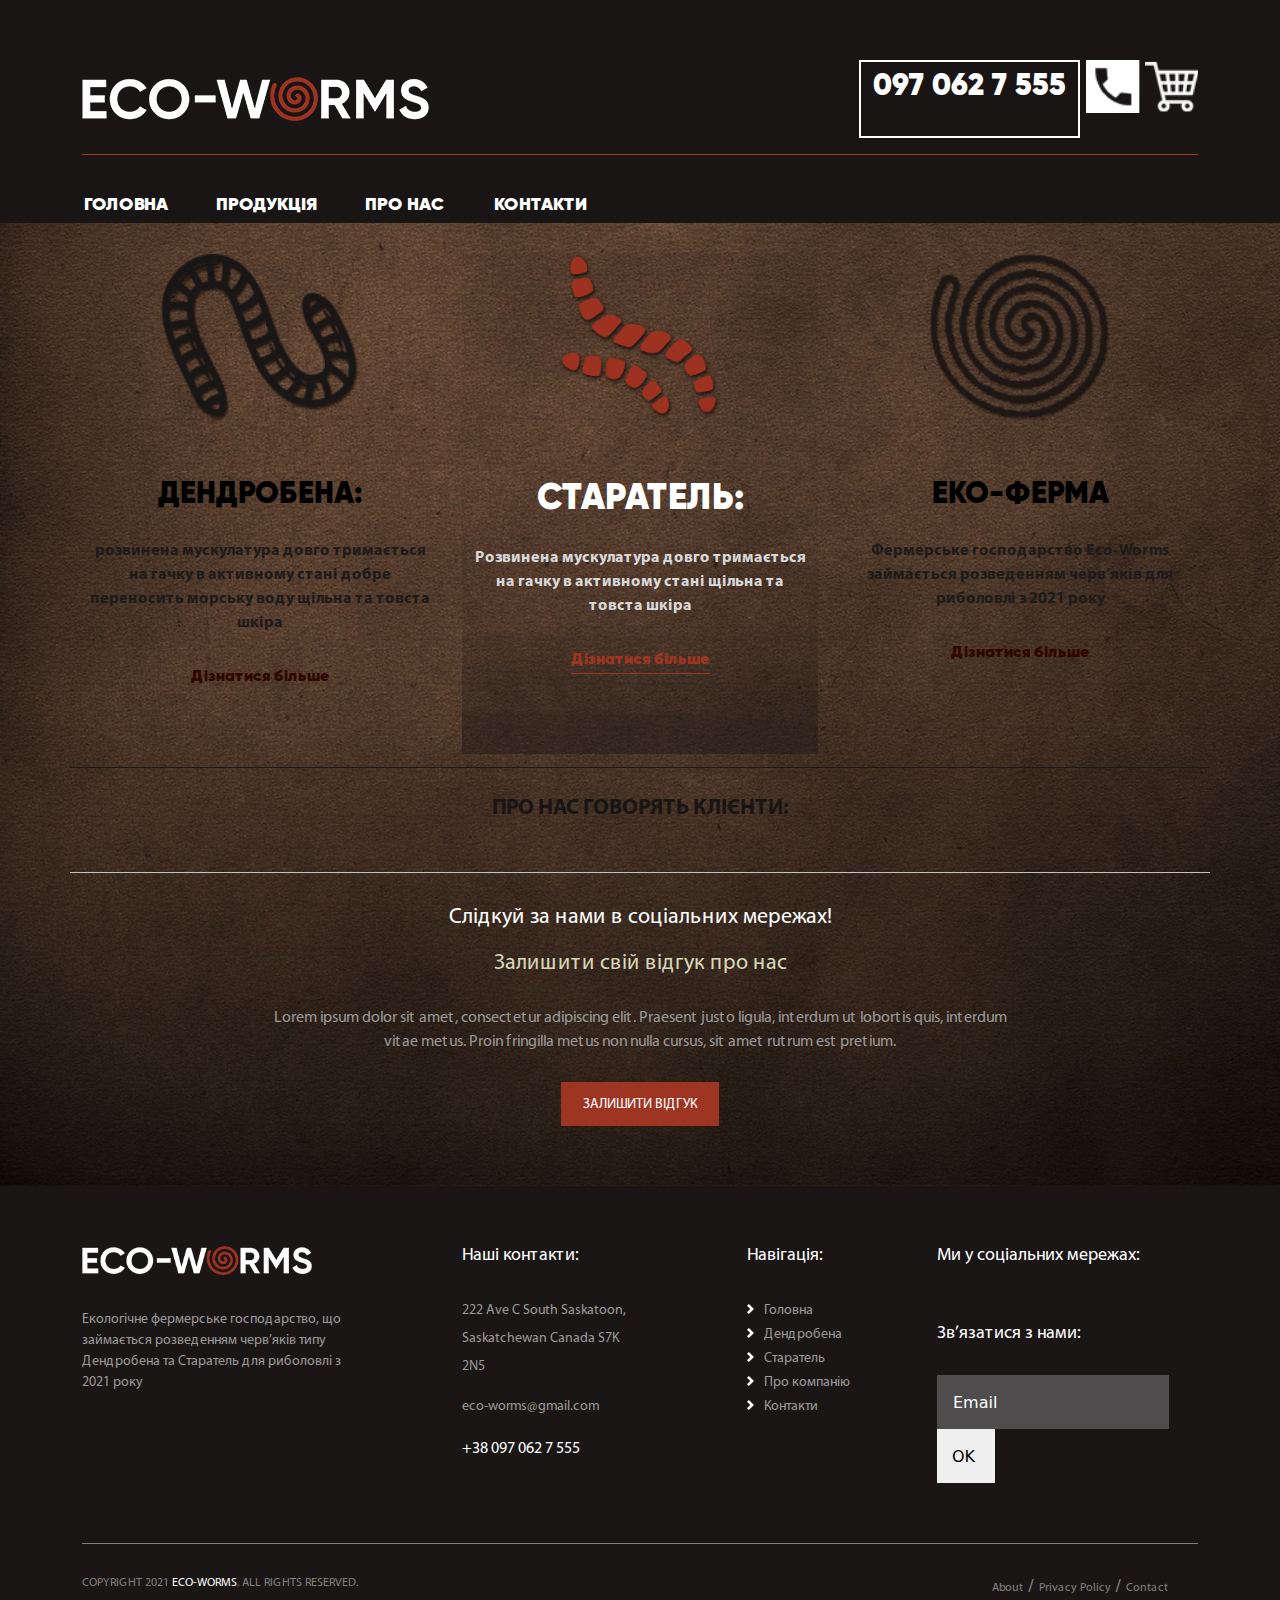
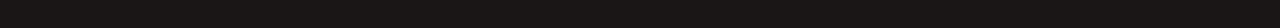
==== index.html @ 235e7ead "Add files via upload" ====
<!DOCTYPE html>
<html lang="en">
<head>


    <link href="css/bootstrap.min.css" rel="stylesheet">
    <link href="css/owl.carousel.min.css" rel="stylesheet">
    <link rel="stylesheet" href="css/style.css">
    <link rel="stylesheet" href="css/responsive.css">

    <link rel="stylesheet" href="https://pro.fontawesome.com/releases/v5.10.0/css/all.css"
          integrity="sha384-AYmEC3Yw5cVb3ZcuHtOA93w35dYTsvhLPVnYs9eStHfGJvOvKxVfELGroGkvsg+p" crossorigin="anonymous"/>

    <meta name="viewport" content="width=device-width, initial-scale=1">
    <meta charset="UTF-8">

    <title>Title</title>
</head>
<body class="main-page">
<header class="main-page-header">
    <div class="top-area-header">
        <div class="container">
            <div class="row">
                <div class="col">
                    <div class="wrapp-top-area-header d-flex justify-content-between align-items-center">
                        <div class="logo-area">
                            <a href="#"><img src="img/logo.png" alt=""></a>
                        </div>
                        <div class="contact-header-area d-flex">
                            <a class="header-social" href="#"><i class="fab fa-facebook-f"></i></a>
                            <a class="header-social" href="#"><i class="fab fa-whatsapp"></i></a>
                            <p class="phone-numbers">097 062 7 555</p>
                            <a class="phone-header" href="#">
                                <svg xmlns="http://www.w3.org/2000/svg"
                                     xmlns:xlink="http://www.w3.org/1999/xlink"
                                     width="1.411cm" height="1.411cm">
                                    <image x="0px" y="0px" width="100%" height="100%"
                                           xlink:href="[data-uri]"/>
                                </svg>
                            </a>
                            <a class="header-mini-cart" href="#">
                                <svg
                                        xmlns="http://www.w3.org/2000/svg"
                                        xmlns:xlink="http://www.w3.org/1999/xlink"
                                        width="1.411cm" height="1.411cm">
                                    <image x="0px" y="0px" width="100%" height="100%"
                                           xlink:href="[data-uri]"/>
                                </svg>
                            </a>
                            <a class="burger-mobile" href="#"><i class="fas fa-bars"></i></a>

                        </div>
                    </div>
                </div>
            </div>

            <nav class="main-menu">
                <div class="row">
                    <ul class="main-menu-list d-flex">
                        <li class="main-menu-item"><a href="#">ГОЛОВНА</a></li>
                        <li class="main-menu-item production"><a href="#">ПРОДУКЦІЯ</a>
                            <ul class="sub-list">
                                <li><a href="#" class="sublist-item">дендробена</a></li>
                                <li><a href="#" class="sublist-item">старатель</a></li>
                            </ul>
                        </li>
                        <li class="main-menu-item"><a href="#">ПРО НАС</a></li>
                        <li class="main-menu-item"><a href="#">КОНТАКТИ</a></li>
                    </ul>
                </div>
            </nav>

        </div>
    </div>
</header>

<div class="mobile-menu">

    <ul class="main-menu-mobile-list d-flex flex-column">
        <a href="#" class="close-mobile-menu"><i class="fas fa-times"></i></a>
        <li class="main-menu-item"><a href="#">ГОЛОВНА</a></li>
        <li class="main-menu-item production"><a href="#">ПРОДУКЦІЯ</a>
            <ul class="sub-list">
                <li><a href="#" class="sublist-item">дендробена</a></li>
                <li><a href="#" class="sublist-item">старатель</a></li>
            </ul>
        </li>
        <li class="main-menu-item"><a href="#">ПРО НАС</a></li>
        <li class="main-menu-item"><a href="#">КОНТАКТИ</a></li>
    </ul>
    <div class="contact-icons">
        <div class="header-social-mobile-wrapp d-flex">
            <a class="header-social" href="#"><i class="fab fa-facebook-f"></i></a>
            <a class="header-social" href="#"><i class="fab fa-whatsapp"></i></a>
        </div>

        <p class="phone-numbers">097 062 7 555</p>
    </div>

</div>

<div class="wrapper">

    <div class="main">

        <section class="main-page-slider">
            <div class="container-fluid">
                <div class="row">
                    <div class="wrapp-slides owl-carousel">
                        <img class="banner-images" src="img/banner1.jpg" alt="">
                        <img class="banner-images" src="img/banner2.jpg" alt="">
                    </div>
                </div>

            </div>

        </section>


        <div class="main-area-with-bg">

            <section class="choose-worm">
                <div class="container">
                    <div class="row">
                        <div class="offer-text">
                            <h2>Для вдалої риболовлі - <span>правильна</span> наживка!</h2>
                            <h4>Ферма ECO-WORMS пропонує для Вас черв’яків для риболовлі</h4>
                        </div>

                    </div>

                    <div class="main-product">
                        <div class="row">
                            <div class="col-md-4 col-12">
                                <div class="main-prod-wrapper">
                                    <img src="img/worm-den.png" alt="">
                                    <h3>ДЕНДРОБЕНА:</h3>
                                    <p>розвинена мускулатура
                                        довго тримається на гачку в активному стані
                                        добре переносить морську воду
                                        щільна та товста шкіра</p>
                                    <a href="#">Дізнатися більше</a>
                                </div>
                            </div>
                            <div class="col-md-4 col-12">
                                <div class="main-prod-wrapper central-prod">
                                    <img src="img/worm-star.png" alt="">
                                    <h3>СТАРАТЕЛЬ:</h3>
                                    <p>Pозвинена мускулатура
                                        довго тримається на гачку в активному стані
                                        щільна та товста шкіра
                                    </p>
                                    <a href="#">Дізнатися більше</a>
                                </div>
                            </div>
                            <div class="col-md-4 col-12">
                                <div class="main-prod-wrapper">
                                    <img src="img/eko-farm.png" alt="">
                                    <h3>ЕКО-ФЕРМА</h3>
                                    <p>Фермерське господарство Eco-Worms
                                        займається розведенням черв’яків
                                        для риболовлі з 2021 року</p>
                                    <a href="#">Дізнатися більше</a>
                                </div>
                            </div>
                        </div>
                    </div>
                </div>


            </section>

            <section class="clients-reviews">
                <div class="container">
                    <div class="row">
                        <div class="about-us-says">
                            <h4>Про Нас Говорять Клієнти:</h4>
                        </div>
                    </div>

                    <div class="row">
                        <div class="customers-reviews owl-carousel">
                            <div class="col-12">
                                <div class="review-wrapper d-flex">
                                    <div class="left-side">
                                        <img src="img/customer1.jpg" alt="">
                                        <h4>Петро Післярибалка</h4>
                                        <p>Рибак зі стажем</p>
                                    </div>
                                    <div class="right-side">
                                        <svg
                                                xmlns="http://www.w3.org/2000/svg"
                                                xmlns:xlink="http://www.w3.org/1999/xlink"
                                                width="26px" height="15px">
                                            <image x="0px" y="0px" width="26px" height="15px"
                                                   xlink:href="[data-uri]"/>
                                        </svg>

                                        <p>Відгук — це документ, що містить висновки уповноваженої особи чи установи щодо
                                            запропонованих на розгляд вистав, фільмів, рукописних робіт; 2 стисла форма
                                            письмової оцінки виконаної роботи. За складом реквізитів збігається з рецензією.
                                            Реквізити відгуку такі: 1. Назва документа. 2. Заголовок, що містить:</p>
                                        <div class="review-stars">
                                            <img src="img/stars.png" alt="">
                                        </div>
                                    </div>
                                </div>
                            </div>
                            <div class="col-12">
                                <div class="review-wrapper d-flex">
                                    <div class="left-side">
                                        <img src="img/customer2.jpg" alt="">
                                        <h4>Серж Поваренко</h4>
                                        <p>Рибак</p>
                                    </div>
                                    <div class="right-side">
                                        <svg
                                                xmlns="http://www.w3.org/2000/svg"
                                                xmlns:xlink="http://www.w3.org/1999/xlink"
                                                width="26px" height="15px">
                                            <image x="0px" y="0px" width="26px" height="15px"
                                                   xlink:href="[data-uri]"/>
                                        </svg>

                                        <p>Чудові черв’яки - рекомендую!
                                            Всім раджу
                                            Дякую Eco-Worms!</p>
                                        <div class="review-stars">
                                            <img src="img/stars.png" alt="">
                                        </div>
                                    </div>
                                </div>
                            </div>
                            <div class="col-12">
                                <div class="review-wrapper d-flex">
                                    <div class="left-side">
                                        <img src="img/customer1.jpg" alt="">
                                        <h4>Петро Післярибалка</h4>
                                        <p>Рибак зі стажем</p>
                                    </div>
                                    <div class="right-side">
                                        <svg
                                                xmlns="http://www.w3.org/2000/svg"
                                                xmlns:xlink="http://www.w3.org/1999/xlink"
                                                width="26px" height="15px">
                                            <image x="0px" y="0px" width="26px" height="15px"
                                                   xlink:href="[data-uri]"/>
                                        </svg>

                                        <p>Відгук — це документ, що містить висновки уповноваженої особи чи установи щодо
                                            запропонованих на розгляд вистав, фільмів, рукописних робіт; 2 стисла форма
                                            письмової оцінки виконаної роботи. За складом реквізитів збігається з рецензією.
                                            Реквізити відгуку такі: 1. Назва документа. 2. Заголовок, що містить:</p>
                                        <div class="review-stars">
                                            <img src="img/stars.png" alt="">
                                        </div>
                                    </div>
                                </div>
                            </div>
                        </div>

                    </div>
                </div>
            </section>


            <section class="follow-us-footer">
                <div class="container">
                    <div class="row">
                        <div class="follow-us-wrapper">
                            <h5>Слідкуй за нами в соціальних мережах!</h5>
                            <h5>Залишити свій відгук про нас</h5>
                            <div class="col-8 offset-2">
                                <p>Lorem ipsum dolor sit amet, consectetur adipiscing elit. Praesent justo ligula,
                                    interdum ut
                                    lobortis quis, interdum vitae metus. Proin fringilla metus non nulla cursus, sit
                                    amet rutrum
                                    est pretium.</p>
                            </div>
                            <div class="button-area">
                                <a href="#" class="button-action">Залишити відгук</a>
                            </div>


                        </div>
                    </div>
                </div>
            </section>
        </div>

    </div>

    <footer class="footer">
        <div class="top-footer">
            <div class="container">
                <div class="row">
                    <div class="col-md-3 col-12">
                        <div class="about-company-footer-area">
                            <a href="#"><img src="img/logo.png" alt=""></a>
                            <p>Екологічне фермерське господарство, що займається
                                розведенням черв’яків типу Дендробена та Старатель
                                для риболовлі з 2021 року</p>
                        </div>
                    </div>
                    <div class="offset-md-1 col-md-2 col-sm-6 col-12">
                        <div class="contact-footer-area">
                            <h5>Наші контакти:</h5>
                            <div class="contact-info">
                                <p>222 Ave C South
                                    Saskatoon, Saskatchewan
                                    Canada S7K 2N5</p>
                                <a href="#"><p>eco-worms@gmail.com</p></a>
                                <a href="#">
                                    <p class="phone-number-footer">+38 097 062 7 555</p>
                                </a>
                            </div>
                        </div>
                    </div>
                    <div class="offset-md-1 col-md-2 col-sm-6 col-12">
                        <div class="footer-pages">
                            <h5>Навігація:</h5>
                            <ul class="footer-page-list">
                                <li><a href="#">Головна</a></li>
                                <li><a href="#">Дендробена</a></li>
                                <li><a href="#">Старатель</a></li>
                                <li><a href="#">Про компанію</a></li>
                                <li><a href="#">Контакти</a></li>
                            </ul>
                        </div>
                    </div>

                    <div class="col-md-3 col-12">
                        <div class="footer-send-email">
                            <div class="social-links">
                                <h5>Ми у соціальних
                                    мережах:</h5>
                                <a class="header-social" href="#"><i class="fab fa-facebook-f"></i></a>
                                <a class="header-social" href="#"><i class="fab fa-whatsapp"></i></a>
                            </div>
                            <h5>Зв’язатися з нами:</h5>
                            <form action="post">
                                <input type="email" placeholder="Email" required>
                                <button type="submit">OK</button>
                            </form>

                        </div>
                    </div>
                </div>
            </div>
        </div>

        <div class="container">
            <div class="bottom-footer">
                <p>Copyright 2021 <span>eco-worms</span>. All Rights Reserved.</p>
                <div class="policy-pages">
                    <ul>
                        <li><a href="#">About</a></li>
                        <li><a href="#">Privacy Policy</a></li>
                        <li><a href="#">Contact</a></li>
                    </ul>
                </div>
            </div>
        </div>
    </footer>

</div>


<script src="js/bootstrap.bundle.min.js"></script>
<script src="js/jquery-3.6.0.min.js"></script>
<script src="js/custom.js"></script>
<script src="js/owl.carousel.min.js"></script>
</body>
</html>
---- css/style.css ----
@font-face {
    font-family: 'Gilroy-Heavy';
    src: url('../fonts/Gilroy-Heavy.ttf') format('truetype');
}

@font-face {
    font-family: 'Gilroy-Black';
    src: url('../fonts/Gilroy-Black.ttf') format('truetype');
}

@font-face {
    font-family: 'Gilroy-Bold';
    src: url('../fonts/Gilroy-Bold.ttf') format('truetype');
}

@font-face {
    font-family: 'Gilroy-Medium';
    src: url('../fonts/Gilroy-Medium.ttf') format('truetype');
}

@font-face {
    font-family: 'Gilroy-SemiBold';
    src: url('../fonts/Gilroy-SemiBold.ttf') format('truetype');
}

@font-face {
    font-family: 'MyriadPro-Bold';
    src: url('../fonts/MyriadPro-Bold.ttf') format('truetype');
}

@font-face {
    font-family: 'MyriadPro-Regular';
    src: url('../fonts/MyriadPro-Regular.ttf') format('truetype');
}


/*------------------------------------------------
GLOBAL STYLES
--------------------------------------------------*/
html, body {
    height: 100%;
}

body {
    position: relative;
    box-sizing: border-box;
}

.wrapper {
    display: flex;
    flex-direction: column;
    min-height: 100%;
}

.main {
    flex: 1 0 auto;
}

.footer {
    flex: 0 0 auto;
}

h1, h2, h3, h4, h5, h6 {
    margin: 0;
}

h1 {
    font-size: 48px;
    font-family: 'Gilroy-Black';
}

h2 {
    font-family: 'Gilroy-Heavy';
    font-size: 36px;
}

h3 {
    font-family: 'Gilroy-Black';
    font-size: 36px;
}

h4 {
    font-family: 'MyriadPro-Bold';
    font-size: 22px;
}

h5 {
    font-family: 'MyriadPro-Regular';
    font-size: 22px;
}


p {
    font-family: 'MyriadPro-Regular';
    font-size: 16px;
}


ul, p {
    margin: 0;
    padding: 0;
}

li {
    list-style: none;
}

a {
    text-decoration: none;
    color: #000;
    display: inline-block;
    font-family: 'Gilroy-Heavy';
    font-size: 18px;
}

a:hover {
    color: none;
}

.container-fluid {
    padding: 0;
}

.button-area {
    text-align: center;
}

.button-action {
    font-family: 'MyriadPro-Regular';
    font-size: 14px;
    line-height: 1;
    padding: 16px 22px 14px 22px;
    background: #9d3522;
    text-transform: uppercase;
    color: #fff;
    text-align: center;
    margin: 0 auto;
}

.button-action:hover {
    color: #fff;
}

/*------------------------------------------------
BACKGROUND FOR PAGE
--------------------------------------------------*/
.main-area-with-bg {
    border-top: 7px solid #191515;
}

.main-page .main-area-with-bg {
    background: url("../img/main-bg.jpg") no-repeat;
    background-size: cover;
}

.single-page .main-area-with-bg {
    background: url("../img/main-bg.jpg") no-repeat;
    background-size: cover;
}

.contact-page .main-area-with-bg {
    background: #292120;
}

/*------------------------------------------------
HEADER
--------------------------------------------------*/
header {
    background: #191515;
}

.main-page-header {
    position: absolute;
    width: 100%;
    top: 0;
    left: 0;
    z-index: 2;
}

.wrapp-top-area-header {
    padding-top: 60px;
    padding-bottom: 16px;
    border-bottom: 1px solid #a03624;
}

.phone-numbers {
    color: #fff;
    font-family: 'Gilroy-Black';
    font-size: 30px;
    padding: 0px 12px;
    border: 2px solid #fff;
    margin-right: 6px;
    margin-left: 13px;
    line-height: 1.5;
}

.header-mini-cart {
    margin-left: 5px;
}

.header-social i {
    color: #fff;
    padding-left: 13px;
    font-size: 52px;
}

.main-menu-list {
    padding-top: 30px;
}

.main-menu-list .main-menu-item {

    padding-right: 46px;
}

.main-menu-list .main-menu-item:first-child {
    padding-right: 21px;
}

.main-menu-list .main-menu-item a {
    color: #fff;
    font-family: 'Gilroy-Black';
    font-size: 18px;
    border: 2px solid transparent;
    line-height: 1;
    padding: 8px 0;
}

.main-menu-list .main-menu-item:hover a {
    color: #9e3522;
}

.main-menu-list .main-menu-item.production {
    padding-right: 13px;
    position: relative;
}

.main-menu-list .main-menu-item.production a {
    padding-left: 23px;
    padding-right: 31px;
}

.main-menu-list .main-menu-item.production .sub-list {
    display: none;
    display: none;
    position: absolute;
    width: 100%;
    padding-right: 13px;
}

.main-menu-list .main-menu-item.production:hover .sub-list {
    display: block;
}

.main-menu-list .main-menu-item.production:hover a {
    border: 2px solid #9e3522;
}

.main-menu-list .sub-list li {
    margin-top: 3px;
    text-transform: uppercase;
    background: #9d3522;
}

.main-menu-list .main-menu-item.production .sub-list a {
    /*padding-right: 10px;*/
    padding: 8px 0;
    width: 100%;
    text-align: center;
    color: #fff;
}

.main-menu-list .main-menu-item.production .sub-list li a {
    border: none;
}

.main-menu-list .main-menu-item.production .sub-list li:hover a {
    color: #000;
    background: #833221;
}

.burger-mobile {
    display: none;
}

.mobile-menu {
    visibility: hidden;
    opacity: 0;
    position: absolute;
    right: 120%;
}

/*------------------------------------------------
HOME PAGE
--------------------------------------------------*/
/*------------------------------------------------
HOME BANNER
--------------------------------------------------*/
.wrapp-slides {
    position: relative;
}

.wrapp-slides.owl-carousel {
    overflow: hidden;
}

.main-page-slider {
    overflow: hidden;
}

.wrapp-slides .owl-nav {
    position: absolute;
    top: 45%;
    left: 5%;
    width: 90%;
    display: flex;
    justify-content: space-between;
}

.owl-stage {
    overflow: hidden;
}

.wrapp-slides .owl-dots {
    position: absolute;
    width: fit-content;
    bottom: 25px;
    left: 50%;
}

.wrapp-slides .owl-dots button {
    width: 8px;
    height: 8px;
    color: #fff;
    background: #fff;
    border-radius: 25px;
    margin-right: 4px;
}

.wrapp-slides .owl-dots button {
    width: 8px;
    height: 8px;
    color: #fff;
    background: #fff;
    border-radius: 25px;
    margin-right: 4px;
}

.wrapp-slides .owl-dots .owl-dot.active {
    width: 15px;
    height: 15px;
}

.wrapp-slides.owl-carousel .owl-item .banner-images {
    height: 597px !important;
}

/*------------------------------------------------
CHOOSE WORM
--------------------------------------------------*/
.choose-worm .offer-text {
    padding-bottom: 34px;
    border-bottom: 1px solid #1d1919;
}

.choose-worm .offer-text h2 {
    color: #d5c7bf;
    text-shadow: 2px 2px 4px rgba(0, 0, 0, 0.6);
    padding-top: 36px;
    padding-bottom: 16px;
    text-align: center;
}

.choose-worm .offer-text h2 span {
    color: #9d3220;
}

.choose-worm .offer-text h4 {
    color: #191515;
    text-align: center;
}

.main-product .main-prod-wrapper {
    text-align: center;
}

.main-product .main-prod-wrapper img {
    height: 166px;
    margin-bottom: 55px;
}

.main-product {
    padding-top: 90px;
}

.main-product .main-prod-wrapper h3 {
    padding-bottom: 28px;
    color: #000;
    font-size: 30px;
}

.main-product .main-prod-wrapper.central-prod h3 {
    color: #fff;
    font-size: 36px;
}

.main-product .main-prod-wrapper.central-prod p {
    color: #d8d8d8;
}

.main-product .main-prod-wrapper p {
    color: #1e1b1b;
    font-family: "MyriadPro-Bold";
    padding-bottom: 28px;
    max-width: 38ch;
    margin: 0 auto;
}

.main-product .main-prod-wrapper a {
    color: #2f0700;
    font-family: "Gilroy-Black";
    font-size: 16px;
    padding-bottom: 80px;
}

.main-product .main-prod-wrapper.central-prod {
    background-image: url("../img/shadow.png");
    background-repeat: no-repeat;
    background-size: cover;
    padding-bottom: 80px;
}

.main-product .main-prod-wrapper.central-prod a {
    color: #9d3522;
    padding-bottom: 3px;
    border-bottom: 1px solid #9d3522;
}

/*------------------------------------------------
REVIEWS AREA
--------------------------------------------------*/
.clients-reviews .about-us-says {
    padding-top: 28px;
    padding-bottom: 50px;
    border-top: 1px solid #1d1919;
}

.clients-reviews .customers-reviews {
    padding: 0 76px;
    position: relative;
    margin-bottom: 24px;
}

.clients-reviews .about-us-says h4 {
    text-align: center;
    color: #191515;
    text-transform: uppercase;
}

.clients-reviews .left-side {
    padding-bottom: 24px;
    margin-right: 28px;
}

.clients-reviews .left-side img {
    border: 6px solid #533f2e;

}

.clients-reviews .left-side h4 {
    color: #1a1616;
    text-align: center;
    padding-top: 14px;
    padding-bottom: 12px;
}

.clients-reviews .left-side p {
    color: #9d3522;
    text-align: center;
}

.clients-reviews .right-side {
    text-align: center;
}

.clients-reviews .right-side p {
    font-family: "Gilroy-Bold";
    font-size: 16px;
    color: #1a1615;
    padding-top: 28px;
    padding-bottom: 35px;
}

.clients-reviews .right-side .review-stars {
    width: fit-content;
    margin: 0 auto;
}

.clients-reviews .right-side .review-stars img {
    width: fit-content;
    text-align: center;
}

.customers-reviews .owl-nav {
    position: absolute;
    top: 10%;
    left: 0;
    width: 100%;
    display: flex;
    justify-content: space-between;
    z-index: -1;
}


/*------------------------------------------------
SINGLE PAGE
--------------------------------------------------*/
/*------------------------------------------------
BANNER AREA
--------------------------------------------------*/
.banner-area {
    background: url("../img/page-banner.jpg") no-repeat;
    background-size: cover;
}

.banner-area h1 {
    color: #fff;
    padding-top: 52px;
    padding-bottom: 46px;
    text-transform: uppercase;
}

.banner-area h1 span {
    color: #9d3522;
}

/*------------------------------------------------
PRODUCT DESCRIPTION
--------------------------------------------------*/
.best-worm-prod-page {
    padding-top: 28px;
    padding-bottom: 22px;
    border-bottom: 1px solid #c2c2c2;
}

.best-worm-prod-page h4 {
    font-size: 36px;
    color: #fff;
    text-align: center;
}

.best-worm-prod-page p {
    color: #a19d9b;
    text-align: center;
    padding-top: 12px;
}

.top-area-prod-descript {
    padding-top: 30px;
}

.top-area-prod-descript .photo-left-area {
    display: flex;
    flex-direction: row;
}

.top-area-prod-descript .photo-left-area img {
    width: 100%;
    height: 100%;
    object-fit: cover;
}

.main-prod-photo {
    width: 79%;
    padding-right: 1%;
}

.additional-photo {
    width: 20%;
    height: 25%;
}

.additional-photo img {
    border: 5px solid #666262;
}

.additional-photo .change-photo-wrapper {
    margin-bottom: 5px;
    position: relative;
}

.additional-photo .change-photo-wrapper:after {
    position: absolute;
    background: #4c4848;
    opacity: 0.6;
    width: 100%;
    height: 100%;
    content: "";
    top: 0;
    left: 0;
}

.additional-photo .change-photo-wrapper.active:after {
    display: none;
}

.additional-photo a:last-child {
    /*margin-bottom: 0;*/
}

.description-right-area {
    float: right;
    background: url("../img/single-worm.png") no-repeat;
}

.price-wrapper {
    display: flex;
    flex-direction: column;
    align-items: flex-end;
    padding-bottom: 28px;
}

.price-wrapper span {
    line-height: 0.85;
}

.price-wrapper .price {
    font-family: "Gilroy-Black";
    font-size: 48px;
    color: #fff;
}

.price-wrapper .currency {
    font-family: "Gilroy-Black";
    font-size: 36px;
    color: #666262;
}

.weight-wrapper p {
    font-family: "Gilroy-Black";
    font-size: 24px;
    color: #fff;
}

.weight-wrapper {
    display: flex;
    justify-content: flex-end;
}

.weight-wrapper p span {
    color: #666262;
    margin-left: 18px;
}

.description-right-area h2 {
    font-family: 'Gilroy-Black';
    font-size: 68px;
    text-align: right;
    text-transform: uppercase;
    color: #666262;
    line-height: 0.85;
    padding-top: 35px;
    padding-bottom: 30px;
}

.description-right-area h2 span {
    color: #9d3522;
}

.buy-area-wrapper {
    display: flex;
    justify-content: space-between;
    align-items: center;
}

.button-action-buy {
    background: #9d3522;
    padding: 16px 90px;
    color: #fff;
    text-transform: uppercase;
    border-bottom: 7px solid #000;
    font-family: "MyriadPro-Bold";
    font-size: 24px;
    line-height: 1;
}

.button-action-buy:hover {
    color: #000;
}

.bottom-characteristics {
    padding-top: 58px;
}

.bottom-characteristics h4 {
    padding-bottom: 18px;
    color: #cdcdcd;
    font-size: 18px;
}

.left-side-bullet-list {
    padding-top: 30px;
}

.left-side-bullet-list ul li {
    font-family: "MyriadPro-Bold";
    font-size: 18px;
    color: #fff;
    padding-bottom: 8px;
}

.left-side-bullet-list ul li i {
    font-size: 2px;
    color: #9e3522;
    padding-right: 8px;
}

.description-main-text p {
    font-size: 18px;
    color: #b7b7b7;
    line-height: 1.8;
}


/*------------------------------------------------
FISH SLIDER SECTION
--------------------------------------------------*/
.fish-slider .fish-slider-header {
    padding-top: 24px;
    margin-top: 90px;
    border-top: 1px solid #c2c2c2;
}

.fish-slider h5 {
    font-size: 24px;
    color: #fff;
    text-align: center;
}

.fish-slider p {
    color: #d7d7b8;
    font-size: 18px;
    text-align: center;
}

.fish-wide {
    padding: 40px 130px 66px 130px;
    background: url("../img/bg-fish.png") no-repeat bottom left;
    background-size: contain;
}

.fish-wide .owl-nav.disabled {
    display: flex;
    justify-content: space-between;
    width: 100%;
    left: 0;
    top: 35%;
    position: absolute;
    z-index: -1;
}

.fish-wide .owl-nav.disabled button {
    opacity: 0.5;
}

.fish-wide .owl-nav.disabled button:hover {
    opacity: 1;
}

.wrapp-fish-wide img {
    padding-bottom: 10px;
    height: 140px;
}

.wrapp-fish-wide h4 {
    font-size: 30px;
    color: #fff;
    text-align: center;
    padding-bottom: 13px;
    border-bottom: 5px dotted #a03826;
}

.wrapp-fish-wide p {
    padding-top: 16px;
    font-family: "Gilroy-Bold";
    font-size: 14px;
}


/*------------------------------------------------
ABOUT US PAGE
--------------------------------------------------*/
.short-info-about {
    padding-top: 66px;
    padding-bottom: 46px;

}

.short-info-about h1 {
    text-align: center;
    text-transform: uppercase;
    color: #191515;
    padding-bottom: 55px;
}

.short-info-about p {
    font-family: "Gilroy-Black";
    font-size: 24px;
    color: #191515;
    text-align: center;
    padding: 0 15%;
}

.photo-about-slider {
    padding: 12px 120px;
    border-top: 2px solid #1d1919;
    border-bottom: 2px solid #1d1919;
}

.photo-about-slider .owl-nav {
    display: flex;
    justify-content: space-between;
    width: 100%;
    left: 0;
    height: 100%;
    top: 0;
    position: absolute;
    z-index: -1;
    padding: 12px 0;
}

.photo-about-slider .owl-dots {
    display: none;
}

.photo-about-slider .owl-nav button {
    width: 9%;
}

.photo-about-slider .owl-nav button img {
    opacity: 0.5;
}

.photo-about-slider .owl-nav button.owl-prev {
    -webkit-box-shadow: inset -32px 0px 50px -14px rgba(0, 0, 0, 0.4);
    box-shadow: inset -32px 0px 50px -14px rgba(0, 0, 0, 0.4);
}

.photo-about-slider .owl-nav button.owl-next {
    -webkit-box-shadow: inset 32px 0px 50px -14px rgba(0, 0, 0, 0.4);
    box-shadow: inset 32px 0px 50px -14px rgba(0, 0, 0, 0.4);
}

.photo-about-slider .owl-nav button img:hover {
    opacity: 1;
}

.slider-about-us p {
    font-family: "Gilroy-SemiBold";
    font-size: 20px;
    color: #aeac9c;
    padding: 24px 15%;
    text-align: center;
}

.slogan-text .container {
    position: relative;
    height: 100%;
}

.slogan-text {
    height: 350px;
}
.slogan-text img{
    position: absolute;
    width: 100%;
    height: 100%;
    bottom: -125px;
}

.slogan-text h2 {
    text-align: center;
    color: #fff;
    padding-top: 14%;
    z-index: 1;
}


/*------------------------------------------------
CONTACT PAGE
--------------------------------------------------*/

.send-us-mail h4{
    color: #5f5b5b;
    text-align: center;
    padding-top: 24px;
}
.send-us-mail p{
    color: #9d3220;
    text-align: center;
    padding: 22px 18% 55px 18%;
}
.send-us-mail .contact-header-text{
    border-bottom: 1px solid #c2c2c2;
}
.mail-fields{
    padding-top: 60px;
}
.mail-fields .top-text-contact h4{
    color: #fff;
}
.mail-fields .top-text-contact p{
    padding-top: 28px;
    color: #8f8f8f;
    line-height: 2;
}

.right-side-contact-info h4{
    color: #9d3220;
    font-size: 18px;
    padding-bottom: 28px;
}
.right-side-contact-info p{
    color: #8f8f8f;
}
.right-side-contact-info .where-we-are p{
    padding-bottom: 32px;
}

.right-side-contact-info .contacts-info{
    padding-top: 18px;
    padding-bottom: 48px;
}
.right-side-contact-info .info-wrapp{
    display: flex;
    justify-content: space-between;
}

.right-side-contact-info .additional-time-text{
    padding-top: 32px;
    color: #fff;
}


/*------------------------------------------------
FOOTER
--------------------------------------------------*/
.follow-us-wrapper {
    padding-top: 32px;
    border-top: 1px solid #c2c2c2;
    padding-bottom: 60px;
}

.follow-us-wrapper h5 {
    text-align: center;
    color: #d7d7b8;
    margin-bottom: 28px;
}

.follow-us-wrapper h5:first-child {
    color: #fff;
    margin-bottom: 20px;
}

.follow-us-wrapper p {
    color: #9b9999;
    text-align: center;
    margin-bottom: 28px;
}

.footer {
    background: #1a1616;
    padding-top: 60px;
}

.top-footer {
    padding-bottom: 60px;
}

.footer p {
    font-size: 14px;
    color: #9b9999;
}

.footer h5 {
    color: #fff;
    font-size: 18px;
    padding-bottom: 30px;
}

.about-company-footer-area img {
    padding-bottom: 34px;
    width: 230px;
}

.contact-footer-area p {
    line-height: 2;
}

.contact-footer-area a {
    margin-top: 12px;
}

.contact-footer-area .phone-number-footer {
    color: #fff;
    font-size: 16px;
}

.footer-page-list li a {
    font-family: 'MyriadPro-Regular';
    font-size: 14px;
    color: #9b9999;
}

.footer-page-list li:before {
    content: url("../img/bullet.svg");
    width: 7px;
    height: 10px;
    padding-right: 10px;
}

.footer-send-email .social-links {
    display: flex;
    flex-direction: row;
}

.footer-send-email .social-links i {
    padding-left: 12px;
}

.footer-send-email .social-links h5 {
    padding-right: 12px;
    padding-bottom: 38px;
}

.footer-send-email input[type="email"] {
    background: #4e4c4c;
    border: none;
    padding: 16px 16px 14px 16px;
    color: #fff;
    outline: 0;
}

.footer-send-email input[type="email"]::placeholder {
    color: #fff;
}

.footer-send-email button {
    -webkit-appearance: none;
    border: none;
    padding: 16px 20px 14px 15px;
}

.bottom-footer {
    display: flex;
    justify-content: space-between;
}

.bottom-footer {
    padding-top: 30px;
    border-top: 1px solid #808080;
    padding-right: 30px;
    padding-bottom: 30px;
}

.bottom-footer p {
    text-transform: uppercase;
    color: #808080;
    font-size: 12px;
}

.bottom-footer p span {
    color: #fff;
}

.policy-pages ul {
    display: flex;
    flex-direction: row;
}

.policy-pages ul li a {
    color: #808080;
    font-family: 'MyriadPro-Regular';
    font-size: 12px;
}

.policy-pages ul li:after {
    content: "/";
    color: #808080;
    margin: 0 5px;
}

.policy-pages ul li:last-child:after {
    content: none;
}
---- css/responsive.css ----
@media (max-width: 992px) {
    .main-page-header .header-social, .main-page-header .phone-numbers, .main-page-header .phone-header {
        display: none;
    }

    .burger-mobile {
        display: block;
        color: #fff;
        padding-left: 31px;
        font-size: 56px;
        line-height: 0.5;
    }

    .mobile-menu.show {
        visibility: visible;
        opacity: 1;
        position: fixed;
        z-index: 3;
        width: 30vh;
        top: 0;
        right: 0;
        height: 100%;
        display: flex;
        flex-direction: column;
        justify-content: space-between;
        background: #4e3a37;
        padding: 20px;
        align-items: center;
    }

    .mobile-menu .close-mobile-menu {
        text-align: center;
        padding: 20px;
        margin-bottom: 20px;
        font-size: 30px;
    }

    .mobile-menu .contact-icons a, .mobile-menu .contact-icons p {
        display: block;
    }

    .header-social-mobile-wrapp {
        margin-bottom: 25px;
        justify-content: center;
    }

    .mobile-menu .contact-icons .phone-numbers {
        font-size: 24px;
    }

    .main-menu-mobile-list a {
        color: #fff;
        padding-bottom: 14px;
    }

    .main-menu-mobile-list .main-menu-item.production .sub-list {
        display: none;
        padding-left: 10px;
    }

    .main-menu-mobile-list .main-menu-item.production .sub-list.show {
        display: block;
    }

    .main-menu-mobile-list .main-menu-item.production .sub-list a {
        color: #9d3522;
        text-transform: uppercase;
    }

    nav.main-menu {
        display: none;
    }

    .main-product .main-prod-wrapper.central-prod {
        margin-bottom: 80px;
    }

    .about-company-footer-area img {
        width: 100%;
    }
    .description-right-area h2{
        font-size: 46px;
    }
    .buy-area-wrapper{
        flex-direction: column;
    }
    .button-action-buy{
        padding: 16px 50px;
        margin-top: 15px;
    }
    .top-area-prod-descript .photo-left-area{
        flex-direction: column;
    }
    .main-prod-photo{
        width: 100%;
        padding-right: 0;
    }
    .top-area-prod-descript .photo-left-area .main-prod-photo img{
        height: 300px;
    }
    .additional-photo{
        padding-top: 25px;
        display: flex;
        width: unset;
        height: unset;
    }
    .photo-about-slider{
        padding: 12px 0;
    }
    .photo-about-slider .owl-nav{
        display: none;
    }
}

@media (max-width: 768px) {
    .wrapp-slides.owl-carousel .owl-item .banner-images{
        height: 470px !important;
    }
    .wrapp-slides .owl-nav{
        top: 85%;
    }
    .customers-reviews .review-wrapper{
        flex-direction: column;
    }
    .clients-reviews .left-side{
        margin-right: 0;
    }
    .clients-reviews .left-side img{
        width: 70%;
        margin: 0 auto;
    }
    .customers-reviews .owl-nav{
        width: 90%;
        left: 5%;
        top: 40%;
    }
    .clients-reviews .left-side h4{
        color: #d7d7b8;
    }
    .clients-reviews .right-side p{
        color: #9b9999;
    }
    .follow-us-wrapper{
        border-top: 2px solid #34312b;
    }
    .about-company-footer-area {
        margin-bottom: 25px;
    }
    .footer-send-email{
        padding-top: 25px;
    }
    .footer h5{
        padding-bottom: 15px;
    }
    .fish-wide .owl-nav.disabled{
        display: none;
    }
    .fish-wide{
        padding-right: 0;
        padding-left: 0;
    }
    .description-right-area{
        margin-top: 25px;
    }
    .wrapp-fish-wide img{
        object-fit: contain;
    }

    .short-info-about p{
        padding: 0 5%;
    }
    .slider-about-us p{
        padding: 24px 5%;
    }

}

@media (max-width: 570px) {
    .footer-pages{
        padding-top: 25px;
    }
    .logo-area img {
        width: 170px;
    }
    .wrapp-slides .owl-nav{
        display: none;
    }
}

@media (max-width: 510px) {
    .mobile-menu.show {
        width: 80%;
    }
    .bottom-footer{
        flex-direction: column-reverse;
    }
    .policy-pages ul{
        padding-bottom: 15px;
    }
    .wrapp-slides.owl-carousel .owl-item .banner-images{
        height: 400px !important;
    }
    .clients-reviews .right-side p{
        font-size: 14px;
    }
    .clients-reviews .customers-reviews{
        padding: 0 10px;
    }
    .customers-reviews .owl-nav{
        display: none;
    }
}
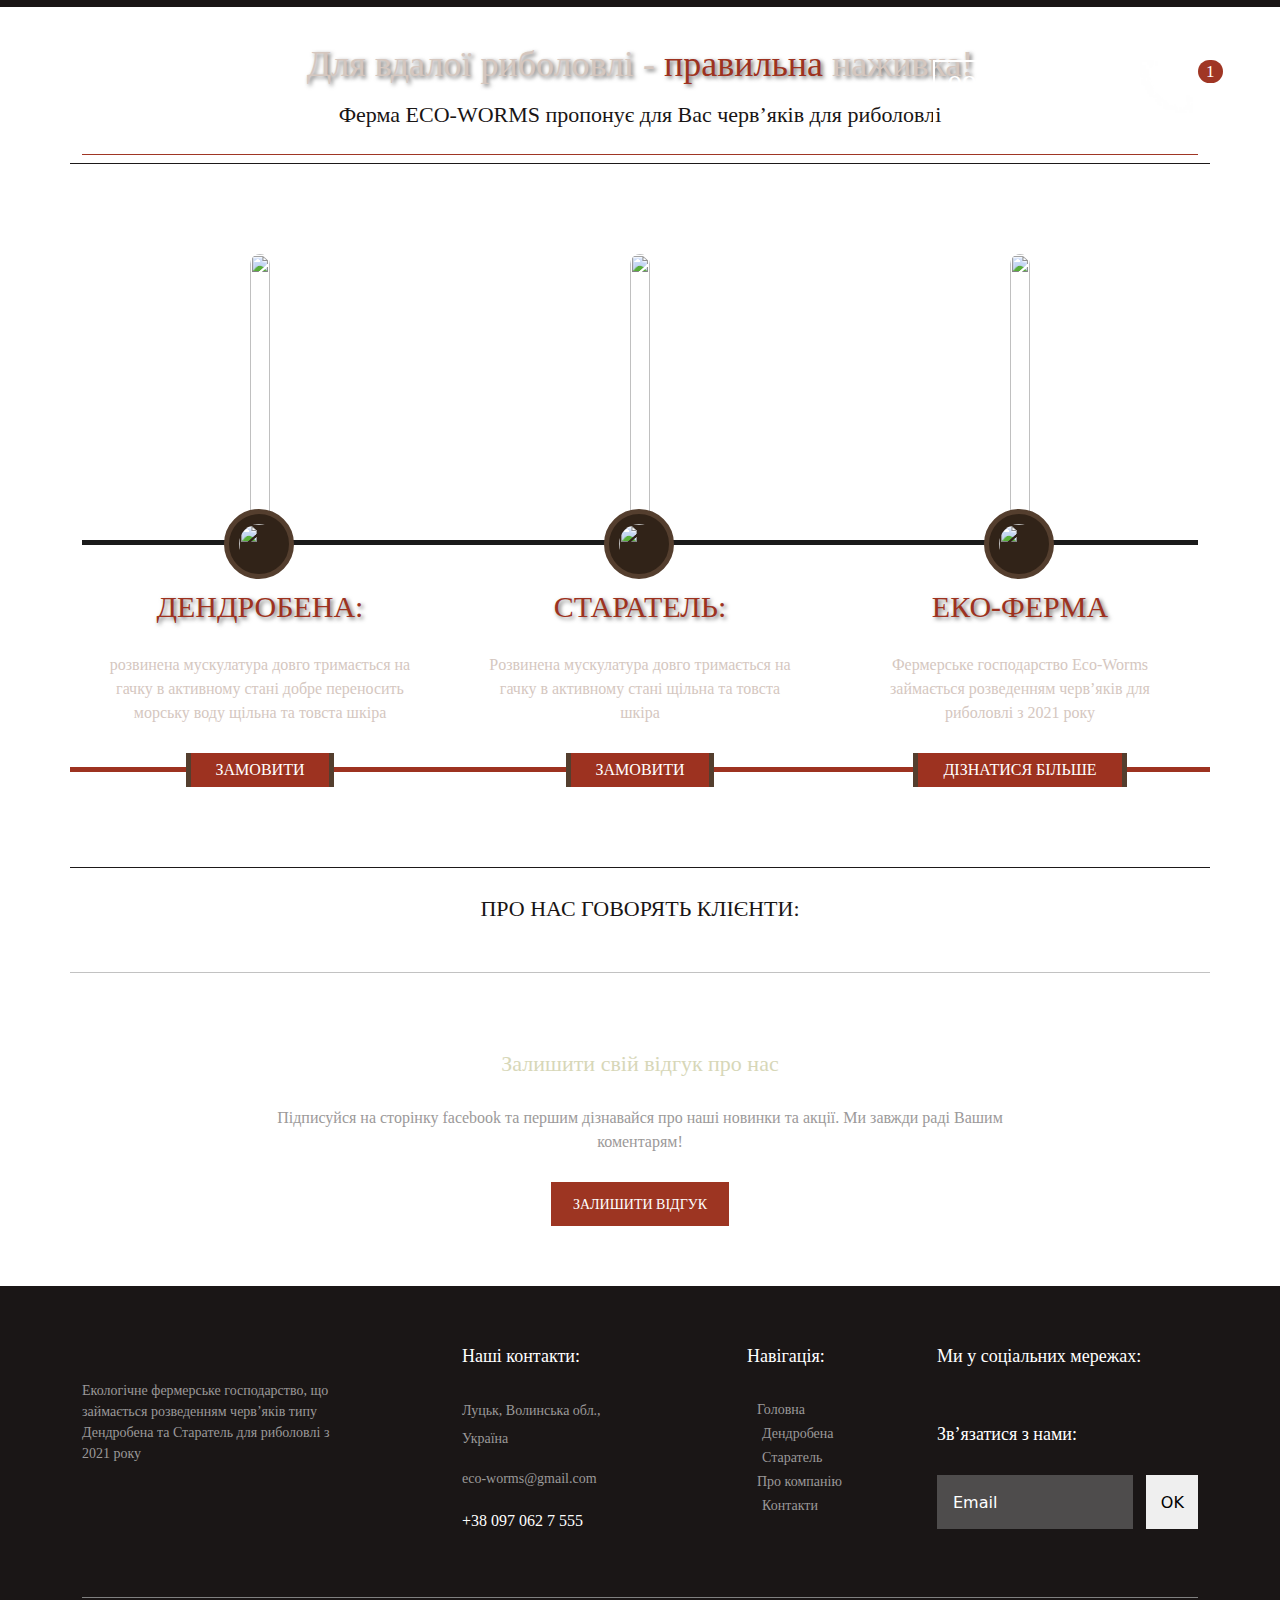
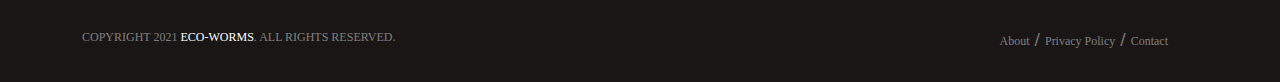
==== commit 7191e5e0: "make beautiful front page" ====
--- a/index.html
+++ b/index.html
@@ -16,21 +16,25 @@
 
     <title>Title</title>
 </head>
-<body class="main-page">
+<body class="single-page">
 <header class="main-page-header">
     <div class="top-area-header">
         <div class="container">
             <div class="row">
                 <div class="col">
                     <div class="wrapp-top-area-header d-flex justify-content-between align-items-center">
+                        <a class="burger-mobile" href="#"><i class="fas fa-bars"></i></a>
                         <div class="logo-area">
-                            <a href="#"><img src="img/logo.png" alt=""></a>
+                            <a href="https://eco-worms.com.ua"><img
+                                    src="https://eco-worms.com.ua/wp-content/themes/eco-worms/img/logo.svg"
+                                    alt=""></a>
                         </div>
                         <div class="contact-header-area d-flex">
-                            <a class="header-social" href="#"><i class="fab fa-facebook-f"></i></a>
+                            <a class="header-social" href="https://www.facebook.com/Eco-Worms-108910648020739"><i
+                                    class="fab fa-facebook-f"></i></a>
                             <a class="header-social" href="#"><i class="fab fa-whatsapp"></i></a>
                             <p class="phone-numbers">097 062 7 555</p>
-                            <a class="phone-header" href="#">
+                            <a class="phone-header" href="tel:097 062 7 555">
                                 <svg xmlns="http://www.w3.org/2000/svg"
                                      xmlns:xlink="http://www.w3.org/1999/xlink"
                                      width="1.411cm" height="1.411cm">
@@ -38,16 +42,36 @@
                                            xlink:href="[data-uri]"/>
                                 </svg>
                             </a>
-                            <a class="header-mini-cart" href="#">
-                                <svg
-                                        xmlns="http://www.w3.org/2000/svg"
-                                        xmlns:xlink="http://www.w3.org/1999/xlink"
-                                        width="1.411cm" height="1.411cm">
-                                    <image x="0px" y="0px" width="100%" height="100%"
-                                           xlink:href="[data-uri]"/>
-                                </svg>
+                            <a class="header-mini-cart" href="https://eco-worms.com.ua/?page_id=8">
+	                            <span class="cart-counter">
+                                    1                                </span>
+                                <img src="https://eco-worms.com.ua/wp-content/themes/eco-worms/img/korzina.svg" alt="">
+
                             </a>
-                            <a class="burger-mobile" href="#"><i class="fas fa-bars"></i></a>
+                            <div class="mini-cart-header">
+
+
+                                <ul class="woocommerce-mini-cart cart_list product_list_widget ">
+                                    <li class="woocommerce-mini-cart-item mini_cart_item">
+                                        <!--					--> <a
+                                            href="https://eco-worms.com.ua/product/%d0%b4%d0%b5%d0%bd%d0%b4%d1%80%d0%be%d0%b1%d0%b5%d0%bd%d0%b0/?attribute_pa_%25d0%25b2%25d0%25b0%25d0%25b3%25d0%25b0=25%25d0%25b3">
+                                        Дендробена - 25г:
+                                    </a>
+                                        <span class="quantity"><span class="quan">1 шт. </span> 7220 грн</span></li>
+                                </ul>
+
+                                <p class="woocommerce-mini-cart__total total">
+                                    <strong>Разом:</strong> <span class="woocommerce-Price-amount amount"><bdi><span
+                                        class="woocommerce-Price-currencySymbol">&#8372;</span>20</bdi></span> грн
+                                </p>
+
+                                <!--	--><!---->
+                                <!--    <p class="woocommerce-mini-cart__buttons buttons">--><!--</p>-->
+                                <!---->
+                                <!--	-->
+
+                            </div>
+
 
                         </div>
                     </div>
@@ -57,15 +81,22 @@
             <nav class="main-menu">
                 <div class="row">
                     <ul class="main-menu-list d-flex">
-                        <li class="main-menu-item"><a href="#">ГОЛОВНА</a></li>
+                        <li class="main-menu-item"><a href="https://eco-worms.com.ua">ГОЛОВНА</a></li>
                         <li class="main-menu-item production"><a href="#">ПРОДУКЦІЯ</a>
                             <ul class="sub-list">
-                                <li><a href="#" class="sublist-item">дендробена</a></li>
-                                <li><a href="#" class="sublist-item">старатель</a></li>
+                                <li>
+                                    <a href="https://eco-worms.com.ua/product/%d0%b4%d0%b5%d0%bd%d0%b4%d1%80%d0%be%d0%b1%d0%b5%d0%bd%d0%b0/"
+                                       class="sublist-item">дендробена</a></li>
+                                <li>
+                                    <a href="https://eco-worms.com.ua/product/c%d1%82%d0%b0%d1%80%d0%b0%d1%82%d0%b5%d0%bb%d1%8c/"
+                                       class="sublist-item">старатель</a></li>
                             </ul>
                         </li>
-                        <li class="main-menu-item"><a href="#">ПРО НАС</a></li>
-                        <li class="main-menu-item"><a href="#">КОНТАКТИ</a></li>
+                        <li class="main-menu-item"><a
+                                href="https://eco-worms.com.ua/%d0%bf%d1%80%d0%be-%d0%bd%d0%b0%d1%81/">ПРО НАС</a></li>
+                        <li class="main-menu-item"><a
+                                href="https://eco-worms.com.ua/%d0%bd%d0%b0%d1%88%d1%96-%d0%ba%d0%be%d0%bd%d1%82%d0%b0%d0%ba%d1%82%d0%b8/">КОНТАКТИ</a>
+                        </li>
                     </ul>
                 </div>
             </nav>
@@ -75,22 +106,40 @@
 </header>
 
 <div class="mobile-menu">
-
+    <div class="heading-block">
+        <a href="https://eco-worms.com.ua">
+            <svg
+                    xmlns="http://www.w3.org/2000/svg"
+                    xmlns:xlink="http://www.w3.org/1999/xlink"
+                    width="72px" height="65px">
+                <image x="0px" y="0px" width="72px" height="65px"
+                       xlink:href="[data-uri]"/>
+            </svg>
+        </a>
+        <a href="#" class="close-mobile-menu">MENU</a>
+    </div>
     <ul class="main-menu-mobile-list d-flex flex-column">
-        <a href="#" class="close-mobile-menu"><i class="fas fa-times"></i></a>
+        <!--        <a href="#" class="close-mobile-menu"><i class="fas fa-times"></i></a>-->
         <li class="main-menu-item"><a href="#">ГОЛОВНА</a></li>
-        <li class="main-menu-item production"><a href="#">ПРОДУКЦІЯ</a>
+        <li class="main-menu-item production"><a class="prod-link" href="#">ПРОДУКЦІЯ</a>
             <ul class="sub-list">
-                <li><a href="#" class="sublist-item">дендробена</a></li>
-                <li><a href="#" class="sublist-item">старатель</a></li>
+                <li>
+                    <a href="https://eco-worms.com.ua/product/%d0%b4%d0%b5%d0%bd%d0%b4%d1%80%d0%be%d0%b1%d0%b5%d0%bd%d0%b0/"
+                       class="sublist-item">дендробена</a></li>
+                <li><a href="https://eco-worms.com.ua/product/c%d1%82%d0%b0%d1%80%d0%b0%d1%82%d0%b5%d0%bb%d1%8c/"
+                       class="sublist-item">старатель</a></li>
             </ul>
         </li>
-        <li class="main-menu-item"><a href="#">ПРО НАС</a></li>
-        <li class="main-menu-item"><a href="#">КОНТАКТИ</a></li>
+        <li class="main-menu-item"><a href="https://eco-worms.com.ua/%d0%bf%d1%80%d0%be-%d0%bd%d0%b0%d1%81/">ПРО НАС</a>
+        </li>
+        <li class="main-menu-item"><a
+                href="https://eco-worms.com.ua/%d0%bd%d0%b0%d1%88%d1%96-%d0%ba%d0%be%d0%bd%d1%82%d0%b0%d0%ba%d1%82%d0%b8/">КОНТАКТИ</a>
+        </li>
     </ul>
     <div class="contact-icons">
         <div class="header-social-mobile-wrapp d-flex">
-            <a class="header-social" href="#"><i class="fab fa-facebook-f"></i></a>
+            <a class="header-social" href="https://www.facebook.com/Eco-Worms-108910648020739"><i
+                    class="fab fa-facebook-f"></i></a>
             <a class="header-social" href="#"><i class="fab fa-whatsapp"></i></a>
         </div>
 
@@ -102,13 +151,16 @@
 <div class="wrapper">
 
     <div class="main">
-
         <section class="main-page-slider">
             <div class="container-fluid">
                 <div class="row">
                     <div class="wrapp-slides owl-carousel">
-                        <img class="banner-images" src="img/banner1.jpg" alt="">
-                        <img class="banner-images" src="img/banner2.jpg" alt="">
+                        <img class="banner-images"
+                             src="https://eco-worms.com.ua/wp-content/themes/eco-worms/img/banner2.jpg" alt="">
+                        <img class="banner-images"
+                             src="https://eco-worms.com.ua/wp-content/themes/eco-worms/img/banner1.jpg" alt="">
+                        <img class="banner-images"
+                             src="https://eco-worms.com.ua/wp-content/themes/eco-worms/img/baner_slide.jpg" alt="">
                     </div>
                 </div>
 
@@ -121,6 +173,7 @@
 
             <section class="choose-worm">
                 <div class="container">
+
                     <div class="row">
                         <div class="offer-text">
                             <h2>Для вдалої риболовлі - <span>правильна</span> наживка!</h2>
@@ -130,41 +183,76 @@
                     </div>
 
                     <div class="main-product">
+                        <div class="divider-worm"></div>
+
                         <div class="row">
                             <div class="col-md-4 col-12">
                                 <div class="main-prod-wrapper">
-                                    <img src="img/worm-den.png" alt="">
+                                    <div class="photo-area-prod">
+                                        <a href="https://eco-worms.com.ua/product/%d0%b4%d0%b5%d0%bd%d0%b4%d1%80%d0%be%d0%b1%d0%b5%d0%bd%d0%b0/"><img
+                                                src="https://eco-worms.com.ua/wp-content/themes/eco-worms/img/dendr_pic.png"
+                                                alt=""></a>
+                                        <a class="icon-link-worm"
+                                           href="https://eco-worms.com.ua/product/%d0%b4%d0%b5%d0%bd%d0%b4%d1%80%d0%be%d0%b1%d0%b5%d0%bd%d0%b0/"><img
+                                                class="worm-icon"
+                                                src="https://eco-worms.com.ua/wp-content/themes/eco-worms/img/dendro_white.svg"
+                                                alt=""></a>
+                                    </div>
                                     <h3>ДЕНДРОБЕНА:</h3>
                                     <p>розвинена мускулатура
                                         довго тримається на гачку в активному стані
                                         добре переносить морську воду
                                         щільна та товста шкіра</p>
-                                    <a href="#">Дізнатися більше</a>
+                                    <a class="more-about-buy"
+                                       href="https://eco-worms.com.ua/product/%d0%b4%d0%b5%d0%bd%d0%b4%d1%80%d0%be%d0%b1%d0%b5%d0%bd%d0%b0/">Замовити</a>
                                 </div>
                             </div>
                             <div class="col-md-4 col-12">
-                                <div class="main-prod-wrapper central-prod">
-                                    <img src="img/worm-star.png" alt="">
+                                <div class="main-prod-wrapper">
+                                    <div class="photo-area-prod">
+                                        <a href="https://eco-worms.com.ua/product/c%d1%82%d0%b0%d1%80%d0%b0%d1%82%d0%b5%d0%bb%d1%8c/"><img
+                                                src="https://eco-worms.com.ua/wp-content/themes/eco-worms/img/staratel_pic.png"
+                                                alt=""></a>
+                                        <a class="icon-link-worm"
+                                           href="https://eco-worms.com.ua/product/c%d1%82%d0%b0%d1%80%d0%b0%d1%82%d0%b5%d0%bb%d1%8c/"><img
+                                                class="worm-icon"
+                                                src="https://eco-worms.com.ua/wp-content/themes/eco-worms/img/staratel_white.svg"
+                                                alt=""></a>
+                                    </div>
                                     <h3>СТАРАТЕЛЬ:</h3>
                                     <p>Pозвинена мускулатура
                                         довго тримається на гачку в активному стані
                                         щільна та товста шкіра
                                     </p>
-                                    <a href="#">Дізнатися більше</a>
+                                    <a class="more-about-buy"
+                                       href="https://eco-worms.com.ua/product/c%d1%82%d0%b0%d1%80%d0%b0%d1%82%d0%b5%d0%bb%d1%8c/">Замовити</a>
                                 </div>
                             </div>
                             <div class="col-md-4 col-12">
                                 <div class="main-prod-wrapper">
-                                    <img src="img/eko-farm.png" alt="">
+                                    <div class="photo-area-prod">
+                                        <a href="https://eco-worms.com.ua/%d0%bf%d1%80%d0%be-%d0%bd%d0%b0%d1%81/"><img
+                                                src="https://eco-worms.com.ua/wp-content/themes/eco-worms/img/ferma_pic.png"
+                                                alt=""></a>
+                                        <a class="icon-link-worm"
+                                           href="https://eco-worms.com.ua/%d0%bf%d1%80%d0%be-%d0%bd%d0%b0%d1%81/"><img
+                                                class="worm-icon"
+                                                src="https://eco-worms.com.ua/wp-content/themes/eco-worms/img/ferma_white.svg"
+                                                alt=""></a>
+                                    </div>
                                     <h3>ЕКО-ФЕРМА</h3>
                                     <p>Фермерське господарство Eco-Worms
                                         займається розведенням черв’яків
                                         для риболовлі з 2021 року</p>
-                                    <a href="#">Дізнатися більше</a>
-                                </div>
-                            </div>
-                        </div>
-                    </div>
+                                    <a class="more-about-buy"
+                                       href="https://eco-worms.com.ua/%d0%bf%d1%80%d0%be-%d0%bd%d0%b0%d1%81/">Дізнатися
+                                        більше</a>
+                                </div>
+                            </div>
+                        </div>
+
+                    </div>
+                    <div class="divider-more-button"></div>
                 </div>
 
 
@@ -183,9 +271,9 @@
                             <div class="col-12">
                                 <div class="review-wrapper d-flex">
                                     <div class="left-side">
-                                        <img src="img/customer1.jpg" alt="">
-                                        <h4>Петро Післярибалка</h4>
-                                        <p>Рибак зі стажем</p>
+                                        <img src="https://eco-worms.com.ua/wp-content/themes/eco-worms/img/dmitro.jpg"
+                                             alt="">
+                                        <h4>Дмитро</h4>
                                     </div>
                                     <div class="right-side">
                                         <svg
@@ -196,12 +284,20 @@
                                                    xlink:href="[data-uri]"/>
                                         </svg>
 
-                                        <p>Відгук — це документ, що містить висновки уповноваженої особи чи установи щодо
-                                            запропонованих на розгляд вистав, фільмів, рукописних робіт; 2 стисла форма
-                                            письмової оцінки виконаної роботи. За складом реквізитів збігається з рецензією.
-                                            Реквізити відгуку такі: 1. Назва документа. 2. Заголовок, що містить:</p>
+                                        <p>Дякую "ECO-WORMS" за чудову якість обслуговування та швидку доставку! Купую
+                                            тут вже
+                                            не вперше і завжди залишаюся задоволений своїм уловом!</p>
                                         <div class="review-stars">
-                                            <img src="img/stars.png" alt="">
+                                            <img src="https://eco-worms.com.ua/wp-content/themes/eco-worms/img/star_red.svg"
+                                                 alt="">
+                                            <img src="https://eco-worms.com.ua/wp-content/themes/eco-worms/img/star_red.svg"
+                                                 alt="">
+                                            <img src="https://eco-worms.com.ua/wp-content/themes/eco-worms/img/star_red.svg"
+                                                 alt="">
+                                            <img src="https://eco-worms.com.ua/wp-content/themes/eco-worms/img/star_red.svg"
+                                                 alt="">
+                                            <img src="https://eco-worms.com.ua/wp-content/themes/eco-worms/img/star_grey.svg"
+                                                 alt="">
                                         </div>
                                     </div>
                                 </div>
@@ -209,9 +305,9 @@
                             <div class="col-12">
                                 <div class="review-wrapper d-flex">
                                     <div class="left-side">
-                                        <img src="img/customer2.jpg" alt="">
-                                        <h4>Серж Поваренко</h4>
-                                        <p>Рибак</p>
+                                        <img src="https://eco-worms.com.ua/wp-content/themes/eco-worms/img/anatoliy.JPG"
+                                             alt="">
+                                        <h4>Анатолій</h4>
                                     </div>
                                     <div class="right-side">
                                         <svg
@@ -222,11 +318,22 @@
                                                    xlink:href="[data-uri]"/>
                                         </svg>
 
-                                        <p>Чудові черв’яки - рекомендую!
-                                            Всім раджу
-                                            Дякую Eco-Worms!</p>
+                                        <p>Купував тут вперше і можу сказати, що буду робити це і надалі! Черв'яки
+                                            справді
+                                            чудово пристосовані для вилову великої риби. І клює на них завжди
+                                            швидко!)</p>
                                         <div class="review-stars">
-                                            <img src="img/stars.png" alt="">
+                                            <img src="https://eco-worms.com.ua/wp-content/themes/eco-worms/img/star_red.svg"
+                                                 alt="">
+                                            <img src="https://eco-worms.com.ua/wp-content/themes/eco-worms/img/star_red.svg"
+                                                 alt="">
+                                            <img src="https://eco-worms.com.ua/wp-content/themes/eco-worms/img/star_red.svg"
+                                                 alt="">
+                                            <img src="https://eco-worms.com.ua/wp-content/themes/eco-worms/img/star_red.svg"
+                                                 alt="">
+                                            <img src="https://eco-worms.com.ua/wp-content/themes/eco-worms/img/star_red.svg"
+                                                 alt="">
+
                                         </div>
                                     </div>
                                 </div>
@@ -234,9 +341,9 @@
                             <div class="col-12">
                                 <div class="review-wrapper d-flex">
                                     <div class="left-side">
-                                        <img src="img/customer1.jpg" alt="">
-                                        <h4>Петро Післярибалка</h4>
-                                        <p>Рибак зі стажем</p>
+                                        <img src="https://eco-worms.com.ua/wp-content/themes/eco-worms/img/sanya.JPG"
+                                             alt="">
+                                        <h4>Олександр</h4>
                                     </div>
                                     <div class="right-side">
                                         <svg
@@ -247,12 +354,22 @@
                                                    xlink:href="[data-uri]"/>
                                         </svg>
 
-                                        <p>Відгук — це документ, що містить висновки уповноваженої особи чи установи щодо
-                                            запропонованих на розгляд вистав, фільмів, рукописних робіт; 2 стисла форма
-                                            письмової оцінки виконаної роботи. За складом реквізитів збігається з рецензією.
-                                            Реквізити відгуку такі: 1. Назва документа. 2. Заголовок, що містить:</p>
+                                        <p>Чудовий магазин! Замовив собі відразу 2 кг Дендробени. Стабільно даю прикорм,
+                                            тому
+                                            тепер завжди маю якісну і хорошу наживку під рукою. Наша велика компанія
+                                            постійно
+                                            ходить на рибалку, то черв‘яки розходяться швидко!</p>
                                         <div class="review-stars">
-                                            <img src="img/stars.png" alt="">
+                                            <img src="https://eco-worms.com.ua/wp-content/themes/eco-worms/img/star_red.svg"
+                                                 alt="">
+                                            <img src="https://eco-worms.com.ua/wp-content/themes/eco-worms/img/star_red.svg"
+                                                 alt="">
+                                            <img src="https://eco-worms.com.ua/wp-content/themes/eco-worms/img/star_red.svg"
+                                                 alt="">
+                                            <img src="https://eco-worms.com.ua/wp-content/themes/eco-worms/img/star_red.svg"
+                                                 alt="">
+                                            <img src="https://eco-worms.com.ua/wp-content/themes/eco-worms/img/star_red.svg"
+                                                 alt="">
                                         </div>
                                     </div>
                                 </div>
@@ -271,14 +388,13 @@
                             <h5>Слідкуй за нами в соціальних мережах!</h5>
                             <h5>Залишити свій відгук про нас</h5>
                             <div class="col-8 offset-2">
-                                <p>Lorem ipsum dolor sit amet, consectetur adipiscing elit. Praesent justo ligula,
-                                    interdum ut
-                                    lobortis quis, interdum vitae metus. Proin fringilla metus non nulla cursus, sit
-                                    amet rutrum
-                                    est pretium.</p>
+                                <p>Підписуйся на сторінку facebook та першим дізнавайся про наші новинки та акції.
+                                    Ми завжди раді Вашим коментарям!
+                                </p>
                             </div>
                             <div class="button-area">
-                                <a href="#" class="button-action">Залишити відгук</a>
+                                <a href="https://www.facebook.com/Eco-Worms-108910648020739" class="button-action">Залишити
+                                    відгук</a>
                             </div>
 
 
@@ -296,7 +412,8 @@
                 <div class="row">
                     <div class="col-md-3 col-12">
                         <div class="about-company-footer-area">
-                            <a href="#"><img src="img/logo.png" alt=""></a>
+                            <a href="https://eco-worms.com.ua"><img
+                                    src="https://eco-worms.com.ua/wp-content/themes/eco-worms/img/logo.png" alt=""></a>
                             <p>Екологічне фермерське господарство, що займається
                                 розведенням черв’яків типу Дендробена та Старатель
                                 для риболовлі з 2021 року</p>
@@ -306,9 +423,7 @@
                         <div class="contact-footer-area">
                             <h5>Наші контакти:</h5>
                             <div class="contact-info">
-                                <p>222 Ave C South
-                                    Saskatoon, Saskatchewan
-                                    Canada S7K 2N5</p>
+                                <p>Луцьк, Волинська обл., Україна</p>
                                 <a href="#"><p>eco-worms@gmail.com</p></a>
                                 <a href="#">
                                     <p class="phone-number-footer">+38 097 062 7 555</p>
@@ -320,11 +435,18 @@
                         <div class="footer-pages">
                             <h5>Навігація:</h5>
                             <ul class="footer-page-list">
-                                <li><a href="#">Головна</a></li>
-                                <li><a href="#">Дендробена</a></li>
-                                <li><a href="#">Старатель</a></li>
-                                <li><a href="#">Про компанію</a></li>
-                                <li><a href="#">Контакти</a></li>
+                                <li><a href="https://eco-worms.com.ua">Головна</a></li>
+                                <li>
+                                    <a href="https://eco-worms.com.ua/product/%d0%b4%d0%b5%d0%bd%d0%b4%d1%80%d0%be%d0%b1%d0%b5%d0%bd%d0%b0/">Дендробена</a>
+                                </li>
+                                <li>
+                                    <a href="https://eco-worms.com.ua/product/c%d1%82%d0%b0%d1%80%d0%b0%d1%82%d0%b5%d0%bb%d1%8c/">Старатель</a>
+                                </li>
+                                <li><a href="https://eco-worms.com.ua/%d0%bf%d1%80%d0%be-%d0%bd%d0%b0%d1%81/">Про
+                                    компанію</a></li>
+                                <li>
+                                    <a href="https://eco-worms.com.ua/%d0%bd%d0%b0%d1%88%d1%96-%d0%ba%d0%be%d0%bd%d1%82%d0%b0%d0%ba%d1%82%d0%b8/">Контакти</a>
+                                </li>
                             </ul>
                         </div>
                     </div>
@@ -334,8 +456,13 @@
                             <div class="social-links">
                                 <h5>Ми у соціальних
                                     мережах:</h5>
-                                <a class="header-social" href="#"><i class="fab fa-facebook-f"></i></a>
-                                <a class="header-social" href="#"><i class="fab fa-whatsapp"></i></a>
+                                <div class="wrapp-soc-icons">
+                                    <a class="header-social"
+                                       href="https://www.facebook.com/Eco-Worms-108910648020739"><i
+                                            class="fab fa-facebook-f"></i></a>
+                                    <a class="header-social" href="#"><i class="fab fa-whatsapp"></i></a>
+                                </div>
+
                             </div>
                             <h5>Зв’язатися з нами:</h5>
                             <form action="post">
@@ -354,21 +481,448 @@
                 <p>Copyright 2021 <span>eco-worms</span>. All Rights Reserved.</p>
                 <div class="policy-pages">
                     <ul>
-                        <li><a href="#">About</a></li>
+                        <li><a href="https://eco-worms.com.ua/%d0%bf%d1%80%d0%be-%d0%bd%d0%b0%d1%81/">About</a></li>
                         <li><a href="#">Privacy Policy</a></li>
-                        <li><a href="#">Contact</a></li>
+                        <li>
+                            <a href="https://eco-worms.com.ua/%d0%bd%d0%b0%d1%88%d1%96-%d0%ba%d0%be%d0%bd%d1%82%d0%b0%d0%ba%d1%82%d0%b8/">Contact</a>
+                        </li>
                     </ul>
                 </div>
             </div>
         </div>
     </footer>
 
+    <div class="popup-wrapper">
+        <div class="overlay">
+
+        </div>
+        <div class="main-popup">
+            <div class="popup-head">
+                <div class="popup-cart-head">
+                    <img src="https://eco-worms.com.ua/wp-content/themes/eco-worms/img/korzina.svg" alt="">
+                    <h2>КОШИК</h2>
+                </div>
+                <a href="#" class="close-popup">
+                    <svg
+                            xmlns="http://www.w3.org/2000/svg"
+                            xmlns:xlink="http://www.w3.org/1999/xlink"
+                            width="43px" height="44px">
+                        <image x="0px" y="0px" width="43px" height="44px"
+                               xlink:href="[data-uri]"/>
+                    </svg>
+                </a>
+            </div>
+            <div class="popup-text">
+                <h5>ДЛЯ ОФОРМЛЕННЯ ЗАМОВЛЕННЯ ЗАПОВНІТЬ ВАШІ ДАНІ</h5>
+                <p>НАШ КОНСУЛЬТАНТ ЗВ’ЯЖЕТЬСЯ З ВАМИ ДЛЯ ПІДТВЕРДЖЕННЯ</p>
+            </div>
+            <div class="woocommerce">
+                <div class="woocommerce-notices-wrapper"></div>
+                <form class="woocommerce-cart-form" action="https://eco-worms.com.ua/?page_id=8" method="post">
+
+                    <table class="shop_table shop_table_responsive cart woocommerce-cart-form__contents"
+                           cellspacing="0">
+
+                        <tbody>
+
+                        <tr align="center"
+                            class="woocommerce-cart-form__cart-item cart_item">
+
+
+                            <td class="product-thumbnail">
+                                <a href="https://eco-worms.com.ua/product/%d0%b4%d0%b5%d0%bd%d0%b4%d1%80%d0%be%d0%b1%d0%b5%d0%bd%d0%b0/?attribute_pa_%25d0%25b2%25d0%25b0%25d0%25b3%25d0%25b0=25%25d0%25b3">
+                                    <img src="https://eco-worms.com.ua/wp-content/themes/eco-worms/img/cart-worm-2.png"
+                                         alt="">
+                                </a>
+                            </td>
+
+                            <td class="product-name" data-title="Товар">
+                                <a href="https://eco-worms.com.ua/product/%d0%b4%d0%b5%d0%bd%d0%b4%d1%80%d0%be%d0%b1%d0%b5%d0%bd%d0%b0/?attribute_pa_%25d0%25b2%25d0%25b0%25d0%25b3%25d0%25b0=25%25d0%25b3">Дендробена
+                                    - 25г</a></td>
+
+
+                            <td class="product-remove">
+                                <a href="https://eco-worms.com.ua/?page_id=8&#038;remove_item=6675dfeb6a6eeccffb2d48f704a7c6a5&#038;_wpnonce=77b9bec155"
+                                   class="remove" aria-label="Видалити цю позицію" data-product_id="22"
+                                   data-product_sku=""><i class="fas fa-trash"></i></a>
+
+                            <td align="center" class="product-quantity"
+                                data-title="Кількість">
+                                <div class="quantity">
+                                    <label class="screen-reader-text" for="quantity_6175ac2f63edc">Дендробена - 25г
+                                        кількість</label>
+                                    <input
+                                            type="number"
+                                            id="quantity_6175ac2f63edc"
+                                            class="input-text qty text"
+                                            step="1"
+                                            min="0"
+                                            max=""
+                                            name="cart[6675dfeb6a6eeccffb2d48f704a7c6a5][qty]"
+                                            value="1"
+                                            title="К-ть"
+                                            size="4"
+                                            placeholder=""
+                                            inputmode="numeric"/>
+                                </div>
+                                <p class="weight-name">кг</p>
+                            </td>
+                            <td class="product-subtotal" data-title="Проміжний підсумок">
+                                <div class="price-per">
+                                    <span class="woocommerce-Price-amount amount"><bdi><span
+                                            class="woocommerce-Price-currencySymbol">&#8372;</span>20</bdi></span>
+                                    <p class="price-one">
+                                        грн/уп
+                                    </p>
+                                </div>
+                                <div class="sum-item">
+                                    <span class="woocommerce-Price-amount amount"><bdi><span
+                                            class="woocommerce-Price-currencySymbol">&#8372;</span>20</bdi></span>
+                                    <p class="price-sum">
+                                        грн
+                                    </p>
+                                </div>
+
+                            </td>
+                        </tr>
+
+
+                        <tr>
+                            <td colspan="6" class="actions">
+
+
+                                <button type="submit" class="button" name="update_cart"
+                                        value="Оновити кошик">Оновити кошик
+                                </button>
+
+
+                                <input type="hidden" id="woocommerce-cart-nonce" name="woocommerce-cart-nonce"
+                                       value="77b9bec155"/><input type="hidden" name="_wp_http_referer" value="/"/></td>
+                        </tr>
+
+                        </tbody>
+                    </table>
+                </form>
+
+
+                <div class="cart-collaterals">
+                    <div class="cart_totals ">
+
+
+                        <h2>Разом:</h2>
+
+                        <table cellspacing="0" class="shop_table shop_table_responsive">
+
+                            <!--		<tr class="cart-subtotal">-->
+                            <!--			<th>--><!--</th>-->
+                            <!--			<td data-title="--><!--">--><!--</td>-->
+                            <!--		</tr>-->
+
+
+                            <tr class="order-total">
+                                <!--			<th>--><!--</th>-->
+                                <td data-title="Загалом"><strong><span class="woocommerce-Price-amount amount"><bdi><span
+                                        class="woocommerce-Price-currencySymbol">&#8372;</span>20</bdi></span></strong>
+                                </td>
+                            </tr>
+
+
+                        </table>
+
+
+
+                    </div>
+                </div>
+
+            </div>
+            <div class="woocommerce">
+                <div class="woocommerce-notices-wrapper"></div>
+                <form name="checkout" method="post" class="checkout woocommerce-checkout"
+                      action="https://eco-worms.com.ua/checkout/" enctype="multipart/form-data">
+
+
+                    <div class="col2-set" id="customer_details">
+                        <div class="col-1">
+                            <div class="woocommerce-billing-fields">
+                                <div class="woocommerce-billing-fields__field-wrapper">
+                                    <p class="form-row form-row-first validate-required" id="billing_first_name_field"
+                                       data-priority="10"><label for="billing_first_name" class="">ПІБ&nbsp;<abbr
+                                            class="required" title="обов&#039;язкове">*</abbr></label><span
+                                            class="woocommerce-input-wrapper"><input type="text" class="input-text "
+                                                                                     name="billing_first_name"
+                                                                                     id="billing_first_name"
+                                                                                     placeholder="" value=""
+                                                                                     autocomplete="given-name"/></span>
+                                    </p>
+                                    <p class="form-row form-row-wide address-field update_totals_on_change validate-required"
+                                       id="billing_country_field" data-priority="40"><label for="billing_country"
+                                                                                            class="">Країна/Регіон&nbsp;<abbr
+                                            class="required" title="обов&#039;язкове">*</abbr></label><span
+                                            class="woocommerce-input-wrapper"><select name="billing_country"
+                                                                                      id="billing_country"
+                                                                                      class="country_to_state country_select "
+                                                                                      autocomplete="country"
+                                                                                      data-placeholder="Select a country / region&hellip;"
+                                                                                      data-label="Країна/Регіон"><option
+                                            value="">Select a country / region&hellip;</option><option value="AU">Австралія</option><option
+                                            value="AT">Австрія</option><option value="AZ">Азербайджан</option><option
+                                            value="AX">Аландські острови</option><option value="AL">Албанія</option><option
+                                            value="DZ">Алжир</option><option value="AS">Американське Самоа</option><option
+                                            value="AI">Ангілья</option><option value="AO">Ангола</option><option
+                                            value="AD">Андорра</option><option value="AQ">Антарктида</option><option
+                                            value="AG">Антигуа і Барбуда</option><option value="AR">Аргентина</option><option
+                                            value="AW">Аруба</option><option value="AF">Афганістан</option><option
+                                            value="BS">Багамські острови</option><option value="BD">Бангладеш</option><option
+                                            value="BB">Барбадос</option><option value="BH">Бахрейн</option><option
+                                            value="PW">Белау</option><option value="BZ">Беліз</option><option
+                                            value="BE">Бельгія</option><option value="BJ">Бенин</option><option
+                                            value="BM">Бермудські Острови</option><option value="BY">Білорусь</option><option
+                                            value="BG">Болгарія</option><option value="BO">Болівія</option><option
+                                            value="BQ">Бонайре, Сінт-Естатіус і Саба</option><option value="BA">Боснія і Герцеговина</option><option
+                                            value="BW">Ботсвана</option><option value="BR">Бразилія</option><option
+                                            value="IO">Британська територія в Індійському океані</option><option
+                                            value="BN">Бруней</option><option value="BF">Буркіна-Фасо</option><option
+                                            value="BI">Бурунді</option><option value="BT">Бутан</option><option
+                                            value="VN">В&#039;єтнам</option><option value="VU">Вануату</option><option
+                                            value="VA">Ватикан</option><option value="GB">Великобританія</option><option
+                                            value="VE">Венесуела</option><option value="VG">Віргінські острови (Британські)</option><option
+                                            value="VI">Віргінські острови (США)</option><option
+                                            value="AM">Вірменія</option><option value="GA">Габон</option><option
+                                            value="HT">Гаїті</option><option value="GM">Гамбія</option><option
+                                            value="GH">Гана</option><option value="GY">Гаяна</option><option value="GP">Гваделупа</option><option
+                                            value="GT">Гватемала</option><option value="GN">Гвінея</option><option
+                                            value="GW">Гвінея-Бісау</option><option value="GG">Гернсі</option><option
+                                            value="GI">Гібралтар</option><option value="HN">Гондурас</option><option
+                                            value="HK">Гонконг</option><option value="GD">Гренада</option><option
+                                            value="GR">Греція</option><option value="GE">Грузія</option><option
+                                            value="GU">Гуам</option><option value="GL">Ґренландія</option><option
+                                            value="DK">Данія</option><option value="JE">Джерсі</option><option
+                                            value="DJ">Джибуті</option><option value="DM">Домініка</option><option
+                                            value="DO">Домініканська Республіка</option><option
+                                            value="EC">Еквадор</option><option value="GQ">Екваторіальна Гвінея</option><option
+                                            value="ER">Еритрея</option><option value="EE">Естонія</option><option
+                                            value="ET">Ефіопія</option><option value="EG">Єгипет</option><option
+                                            value="YE">Ємен</option><option value="ZM">Замбія</option><option
+                                            value="EH">Західна Сахара</option><option value="ZW">Зімбабве</option><option
+                                            value="UM">Зовнішні малі острови США</option><option
+                                            value="IL">Ізраїль</option><option value="IN">Індія</option><option
+                                            value="ID">Індонезія</option><option value="IQ">Ірак</option><option
+                                            value="IR">Іран</option><option value="IE">Ірландія</option><option
+                                            value="IS">Ісландія</option><option value="ES">Іспанія</option><option
+                                            value="IT">Італія</option><option value="JO">Йорданія</option><option
+                                            value="CV">Кабо-Верде</option><option value="KZ">Казахстан</option><option
+                                            value="KY">Кайманові острови</option><option value="KH">Камбоджа</option><option
+                                            value="CM">Камерун</option><option value="CA">Канада</option><option
+                                            value="QA">Катар</option><option value="KE">Кенія</option><option
+                                            value="KG">Киргизія</option><option value="CN">Китай</option><option
+                                            value="CY">Кіпр</option><option value="KI">Кірібаті</option><option
+                                            value="CC">Кокосові (Кілінг) острови</option><option
+                                            value="CO">Колумбія</option><option value="KM">Коморські острови</option><option
+                                            value="CG">Конго (Браззавіль)</option><option
+                                            value="CD">Конго (Кіншаса)</option><option value="CR">Коста-Ріка</option><option
+                                            value="CI">Кот-д&#039;Івуар</option><option value="CU">Куба</option><option
+                                            value="KW">Кувейт</option><option value="CW">Кюрасао</option><option
+                                            value="LA">Лаос</option><option value="LV">Латвія</option><option
+                                            value="LS">Лесото</option><option value="LT">Литва</option><option
+                                            value="LR">Ліберія</option><option value="LB">Ліван</option><option
+                                            value="LY">Лівія</option><option value="LI">Ліхтенштейн</option><option
+                                            value="LU">Люксембург</option><option value="MM">М&#039;янма</option><option
+                                            value="MU">Маврикій</option><option value="MR">Мавританія</option><option
+                                            value="MG">Мадагаскар</option><option value="YT">Майотта</option><option
+                                            value="MO">Макао</option><option value="MW">Малаві</option><option
+                                            value="MY">Малайзія</option><option value="ML">Малі</option><option
+                                            value="MV">Мальдіви</option><option value="MT">Мальта</option><option
+                                            value="MA">Марокко</option><option value="MQ">Мартиніка</option><option
+                                            value="MH">Маршаллові острови</option><option value="MX">Мексика</option><option
+                                            value="FM">Мікронезія</option><option value="MZ">Мозамбік</option><option
+                                            value="MD">Молдова</option><option value="MC">Монако</option><option
+                                            value="MN">Монголія</option><option value="MS">Монтсеррат</option><option
+                                            value="NA">Намібія</option><option value="NR">Науру</option><option
+                                            value="NP">Непал</option><option value="NE">Нігер</option><option
+                                            value="NG">Нігерія</option><option value="NL">Нідерланди</option><option
+                                            value="NI">Нікарагуа</option><option value="DE">Німеччина</option><option
+                                            value="NU">Ніуе</option><option value="NZ">Нова Зеландія</option><option
+                                            value="NC">Нова Каледонія</option><option value="NO">Норвегія</option><option
+                                            value="AE">Об&#039;єднані Арабські Емірати</option><option
+                                            value="OM">Оман</option><option value="BV">Острів Буве́</option><option
+                                            value="IM">Острів Мен</option><option value="NF">Острів Норфолк</option><option
+                                            value="CX">Острів Різдва</option><option
+                                            value="SH">Острів Святої Єлени</option><option value="HM">Острів Херд і острови Макдональд</option><option
+                                            value="CK">Острови Кука</option><option value="PK">Пакистан</option><option
+                                            value="PS">Палестинська територія</option><option value="PA">Панама</option><option
+                                            value="PG">Папуа-Нова Гвінея</option><option value="PY">Парагвай</option><option
+                                            value="PE">Перу</option><option value="ZA">Південна Африка</option><option
+                                            value="GS">Південна Джорджія / Сандвічеві острови</option><option
+                                            value="KR">Південна Корея</option><option
+                                            value="SS">Південний Судан</option><option
+                                            value="KP">Північна Корея</option><option
+                                            value="MK">Північна Македонія</option><option value="MP">Північні Маріанські острови</option><option
+                                            value="PN">Піткерн</option><option value="PL">Польща</option><option
+                                            value="PT">Португалія</option><option value="PR">Пуерто-Рико</option><option
+                                            value="RE">Реюньйон</option><option value="RU">Росія</option><option
+                                            value="RW">Руанда</option><option value="RO">Румунія</option><option
+                                            value="SV">Сальвадор</option><option value="WS">Самоа</option><option
+                                            value="SM">Сан-Маріно</option><option
+                                            value="ST">Сан-Томе і Принсіпі</option><option
+                                            value="SA">Саудівська Аравія</option><option value="SZ">Свазіленд</option><option
+                                            value="SC">Сейшельські острови</option><option
+                                            value="BL">Сен-Бартелемі</option><option value="SX">Сен-Мартен (голландський частина)</option><option
+                                            value="MF">Сен-Мартен (французька частина)</option><option value="PM">Сен-П&#039;єр і Мікелон</option><option
+                                            value="SN">Сенегал</option><option
+                                            value="VC">Сент-Вінсент і Гренадіни</option><option value="KN">Сент-Кітс і Невіс</option><option
+                                            value="LC">Сент-Люсія</option><option value="RS">Сербія</option><option
+                                            value="SY">Сирія</option><option value="SG">Сінгапур</option><option
+                                            value="SK">Словаччина</option><option value="SI">Словенія</option><option
+                                            value="SB">Соломонові острови</option><option value="SO">Сомалі</option><option
+                                            value="US">Сполучені Штати Америки</option><option value="SD">Судан</option><option
+                                            value="SR">Сурінам</option><option value="SL">Сьєрра-Леоне</option><option
+                                            value="TJ">Таджикистан</option><option value="TH">Таїланд</option><option
+                                            value="TW">Тайвань</option><option value="TZ">Танзанія</option><option
+                                            value="TC">Теркс і Кайкос острова</option><option
+                                            value="TL">Тимор-Лешті</option><option value="TG">Того</option><option
+                                            value="TK">Токелау</option><option value="TO">Тонга</option><option
+                                            value="TT">Тринідад і Тобаго</option><option value="TV">Тувалу</option><option
+                                            value="TN">Туніс</option><option value="TR">Туреччина</option><option
+                                            value="TM">Туркменістан</option><option value="UG">Уганда</option><option
+                                            value="HU">Угорщина</option><option value="UZ">Узбекистан</option><option
+                                            value="UA" selected='selected'>Україна</option><option value="WF">Уолліс та Футуна</option><option
+                                            value="UY">Уругвай</option><option value="FO">Фарерські острови</option><option
+                                            value="FJ">Фіджі</option><option value="PH">Філіппіни</option><option
+                                            value="FI">Фінляндія</option><option
+                                            value="FK">Фолклендські острови</option><option value="FR">Франція</option><option
+                                            value="GF">Французька Гвіана</option><option
+                                            value="PF">Французька Полінезія</option><option value="TF">Французькі Південні Території</option><option
+                                            value="HR">Хорватія</option><option value="CF">Центральноафриканська Республіка</option><option
+                                            value="TD">Чад</option><option value="CZ">Чеська Республіка</option><option
+                                            value="CL">Чилі</option><option value="ME">Чорногорія</option><option
+                                            value="CH">Швейцарія</option><option value="SE">Швеція</option><option
+                                            value="SJ">Шпіцберген і Ян-Маєн</option><option
+                                            value="LK">Шрі Ланка</option><option value="JM">Ямайка</option><option
+                                            value="JP">Японія</option></select><noscript><button type="submit"
+                                                                                                 name="woocommerce_checkout_update_totals"
+                                                                                                 value="Оновити Країну/Регіон">Оновити Країну/Регіон</button></noscript></span>
+                                    </p>
+                                    <p class="form-row form-row-wide address-field validate-required"
+                                       id="billing_city_field" data-priority="70"><label for="billing_city" class="">Місто
+                                        / Відділення Нової Пошти&nbsp;<abbr class="required"
+                                                                            title="обов&#039;язкове">*</abbr></label><span
+                                            class="woocommerce-input-wrapper"><input type="text" class="input-text "
+                                                                                     name="billing_city"
+                                                                                     id="billing_city" placeholder=""
+                                                                                     value=""
+                                                                                     autocomplete="address-level2"/></span>
+                                    </p>
+                                    <p class="form-row form-row-wide validate-required validate-phone"
+                                       id="billing_phone_field" data-priority="100"><label for="billing_phone" class="">Телефон&nbsp;<abbr
+                                            class="required" title="обов&#039;язкове">*</abbr></label><span
+                                            class="woocommerce-input-wrapper"><input type="tel" class="input-text "
+                                                                                     name="billing_phone"
+                                                                                     id="billing_phone" placeholder=""
+                                                                                     value=""
+                                                                                     autocomplete="tel"/></span></p>
+                                    <p class="form-row form-row-wide validate-required validate-email"
+                                       id="billing_email_field" data-priority="110"><label for="billing_email" class="">E-mail&nbsp;<abbr
+                                            class="required" title="обов&#039;язкове">*</abbr></label><span
+                                            class="woocommerce-input-wrapper"><input type="email" class="input-text "
+                                                                                     name="billing_email"
+                                                                                     id="billing_email" placeholder=""
+                                                                                     value=""
+                                                                                     autocomplete="email username"/></span>
+                                    </p></div>
+
+                            </div>
+
+                        </div>
+
+                        <div class="col-2">
+                            <div id="order_review" class="woocommerce-checkout-review-order">
+                                <h5>Спосіб оплати</h5>
+                                <div id="payment" class="woocommerce-checkout-payment">
+                                    <ul class="wc_payment_methods payment_methods methods">
+                                        <li class="wc_payment_method payment_method_cheque">
+                                            <input id="payment_method_cheque" type="radio" class="input-radio"
+                                                   name="payment_method" value="cheque" checked='checked'
+                                                   data-order_button_text=""/>
+
+                                            <label for="payment_method_cheque">
+                                                Оплата карткою </label>
+                                        </li>
+                                        <li class="wc_payment_method payment_method_cod">
+                                            <input id="payment_method_cod" type="radio" class="input-radio"
+                                                   name="payment_method" value="cod" data-order_button_text=""/>
+
+                                            <label for="payment_method_cod">
+                                                Оплата при доставке </label>
+                                        </li>
+                                    </ul>
+                                    <div class="form-row place-order">
+                                        <noscript>
+                                            Оскільки ваш браузер не підтримує JavaScript (або він вимкнений), будь
+                                            ласка, натисніть кнопку <em>Оновлення підсумку</em> перед розміщенням
+                                            замовлення. Інакше ви можете отримати рахунок на більшу суму, ніж очікуєте,
+                                            якщо не зробите цього. <br/>
+                                            <button type="submit" class="button alt"
+                                                    name="woocommerce_checkout_update_totals" value="Оновити підсумки">
+                                                Оновити підсумки
+                                            </button>
+                                        </noscript>
+
+                                        <div class="woocommerce-terms-and-conditions-wrapper">
+                                            <div class="woocommerce-privacy-policy-text"><p>Ваши личные данные будут
+                                                использоваться для обработки ваших заказов, упрощения вашей работы с
+                                                сайтом и для других целей, описанных в нашей <a
+                                                        href="https://eco-worms.com.ua/?page_id=3"
+                                                        class="woocommerce-privacy-policy-link" target="_blank">політика
+                                                    конфіденційності</a>.</p>
+                                            </div>
+                                        </div>
+
+
+                                        <button type="submit" class="button alt" name="woocommerce_checkout_place_order"
+                                                id="place_order" value="Підтвердити замовлення"
+                                                data-value="Підтвердити замовлення">Підтвердити замовлення
+                                        </button>
+
+                                        <input type="hidden" id="woocommerce-process-checkout-nonce"
+                                               name="woocommerce-process-checkout-nonce" value="ad49bb8b5f"/><input
+                                            type="hidden" name="_wp_http_referer" value="/"/></div>
+                                </div>
+                            </div>
+                            <div class="woocommerce-shipping-fields">
+                            </div>
+                            <div class="woocommerce-additional-fields">
+
+                                <div class="woocommerce-additional-fields__field-wrapper">
+                                    <p class="form-row notes" id="order_comments_field" data-priority=""><label
+                                            for="order_comments" class="">Коментарі до замовлення&nbsp;<span
+                                            class="optional">(необов&#039;язково)</span></label><span
+                                            class="woocommerce-input-wrapper"><textarea name="order_comments"
+                                                                                        class="input-text "
+                                                                                        id="order_comments"
+                                                                                        placeholder="" rows="2"
+                                                                                        cols="5"></textarea></span></p>
+                                </div>
+
+
+                            </div>
+
+                        </div>
+                    </div>
+
+                </form>
+            </div>
+        </div>
+
+    </div>
+
 </div>
 
 
-<script src="js/bootstrap.bundle.min.js"></script>
-<script src="js/jquery-3.6.0.min.js"></script>
-<script src="js/custom.js"></script>
-<script src="js/owl.carousel.min.js"></script>
+<script src="https://eco-worms.com.ua/wp-content/themes/eco-worms/myjs/bootstrap.bundle.min.js"></script>
+<script src="https://eco-worms.com.ua/wp-content/themes/eco-worms/myjs/jquery-3.6.0.min.js"></script>
+<script src="https://eco-worms.com.ua/wp-content/themes/eco-worms/myjs/custom.js"></script>
+<script src="https://eco-worms.com.ua/wp-content/themes/eco-worms/myjs/owl.carousel.min.js"></script>
 </body>
+</html>
+
 </html>--- a/css/style.css
+++ b/css/style.css
@@ -1,38 +1,39 @@
+
+
 @font-face {
     font-family: 'Gilroy-Heavy';
-    src: url('../fonts/Gilroy-Heavy.ttf') format('truetype');
+    src: url('../eco-worms/fonts/Gilroy-Heavy.ttf') format('truetype');
 }
 
 @font-face {
     font-family: 'Gilroy-Black';
-    src: url('../fonts/Gilroy-Black.ttf') format('truetype');
+    src: url('../eco-worms/fonts/Gilroy-Black.ttf') format('truetype');
 }
 
 @font-face {
     font-family: 'Gilroy-Bold';
-    src: url('../fonts/Gilroy-Bold.ttf') format('truetype');
+    src: url('../eco-worms/fonts/Gilroy-Bold.ttf') format('truetype');
 }
 
 @font-face {
     font-family: 'Gilroy-Medium';
-    src: url('../fonts/Gilroy-Medium.ttf') format('truetype');
+    src: url('../eco-worms/fonts/Gilroy-Medium.ttf') format('truetype');
 }
 
 @font-face {
     font-family: 'Gilroy-SemiBold';
-    src: url('../fonts/Gilroy-SemiBold.ttf') format('truetype');
+    src: url('../eco-worms/fonts/Gilroy-SemiBold.ttf') format('truetype');
 }
 
 @font-face {
     font-family: 'MyriadPro-Bold';
-    src: url('../fonts/MyriadPro-Bold.ttf') format('truetype');
+    src: url('../eco-worms/fonts/MyriadPro-Bold.ttf') format('truetype');
 }
 
 @font-face {
     font-family: 'MyriadPro-Regular';
-    src: url('../fonts/MyriadPro-Regular.ttf') format('truetype');
-}
-
+    src: url('../eco-worms/fonts/MyriadPro-Regular.ttf') format('truetype');
+}
 
 /*------------------------------------------------
 GLOBAL STYLES
@@ -89,12 +90,10 @@
     font-size: 22px;
 }
 
-
 p {
     font-family: 'MyriadPro-Regular';
     font-size: 16px;
 }
-
 
 ul, p {
     margin: 0;
@@ -149,23 +148,27 @@
 }
 
 .main-page .main-area-with-bg {
-    background: url("../img/main-bg.jpg") no-repeat;
+    background: url("../eco-worms/img/main-bg.jpg") no-repeat;
     background-size: cover;
 }
 
 .single-page .main-area-with-bg {
-    background: url("../img/main-bg.jpg") no-repeat;
+    background: url("../eco-worms/img/main-bg.jpg") no-repeat;
     background-size: cover;
 }
 
 .contact-page .main-area-with-bg {
+    background: #292120;
+}
+
+.contact-page .wrapper {
     background: #292120;
 }
 
 /*------------------------------------------------
 HEADER
 --------------------------------------------------*/
-header {
+.header {
     background: #191515;
 }
 
@@ -175,6 +178,14 @@
     top: 0;
     left: 0;
     z-index: 2;
+}
+
+.logo-area {
+    width: 50%;
+}
+
+.logo-area img {
+    width: 50%;
 }
 
 .wrapp-top-area-header {
@@ -196,6 +207,24 @@
 
 .header-mini-cart {
     margin-left: 5px;
+    position: relative;
+}
+
+.header-mini-cart img {
+    width: 54px;
+}
+
+.header-mini-cart .cart-counter {
+    position: absolute;
+    top: 0;
+    left: 50%;
+    background: #a03624;
+    color: #fff;
+    padding: 3px 8px;
+    line-height: 1;
+    border-radius: 25px;
+    font-family: "MyriadPro-Bold";
+    font-size: 17px;
 }
 
 .header-social i {
@@ -206,6 +235,7 @@
 
 .main-menu-list {
     padding-top: 30px;
+    padding-bottom: 30px;
 }
 
 .main-menu-list .main-menu-item {
@@ -242,10 +272,10 @@
 
 .main-menu-list .main-menu-item.production .sub-list {
     display: none;
-    display: none;
     position: absolute;
     width: 100%;
     padding-right: 13px;
+    z-index: 111;
 }
 
 .main-menu-list .main-menu-item.production:hover .sub-list {
@@ -324,7 +354,7 @@
 .wrapp-slides .owl-dots {
     position: absolute;
     width: fit-content;
-    bottom: 25px;
+    bottom: 10px;
     left: 50%;
 }
 
@@ -382,26 +412,80 @@
 
 .main-product .main-prod-wrapper {
     text-align: center;
+    padding-bottom: 80px;
+    z-index: 2;
+}
+
+.main-product .main-prod-wrapper .photo-area-prod {
+    position: relative;
+    padding-bottom: 45px;
 }
 
 .main-product .main-prod-wrapper img {
-    height: 166px;
-    margin-bottom: 55px;
+    height: 280px;
+    margin-bottom: 10px;
+    width: 100%;
+    object-fit: cover;
+    border-radius: 10px;
 }
 
 .main-product {
     padding-top: 90px;
+    position: relative;
+    z-index: 2;
+}
+
+.main-product .main-prod-wrapper .worm-icon {
+    width: 70px;
+    height: 70px;
+    object-fit: contain;
+    background: #312318;
+    border-radius: 40px;
+    padding: 10px;
+    border: 5px solid #543e2e;
+    position: absolute;
+    left: 43%;
+    bottom: 0;
+}
+
+.main-product .main-prod-wrapper .photo-area-prod .icon-link-worm {
+    position: absolute;
+    left: 40%;
+    bottom: 0;
+}
+
+.main-product .main-prod-wrapper.central-prod .worm-icon {
+    background: #9D3220;
+}
+
+.divider-worm {
+    position: absolute;
+    left: 0;
+    width: 100%;
+    height: 5px;
+    background: #1a1a1a;
+    top: 53.5%;
+}
+
+.divider-more-button {
+    position: absolute;
+    left: 0;
+    width: 100%;
+    height: 5px;
+    background: #9D3220;
+    bottom: 11%;
 }
 
 .main-product .main-prod-wrapper h3 {
     padding-bottom: 28px;
-    color: #000;
+    color: #9d3220;
+    text-shadow: 2px 2px 4px rgb(0 0 0 / 60%);
     font-size: 30px;
 }
 
 .main-product .main-prod-wrapper.central-prod h3 {
     color: #fff;
-    font-size: 36px;
+    font-size: 30px;
 }
 
 .main-product .main-prod-wrapper.central-prod p {
@@ -409,28 +493,37 @@
 }
 
 .main-product .main-prod-wrapper p {
-    color: #1e1b1b;
+    color: #d5c7bf;
     font-family: "MyriadPro-Bold";
     padding-bottom: 28px;
     max-width: 38ch;
     margin: 0 auto;
 }
 
-.main-product .main-prod-wrapper a {
-    color: #2f0700;
+.main-product .main-prod-wrapper a.more-about-buy {
+    color: #fff;
     font-family: "Gilroy-Black";
+    text-transform: uppercase;
     font-size: 16px;
-    padding-bottom: 80px;
-}
-
-.main-product .main-prod-wrapper.central-prod {
-    background-image: url("../img/shadow.png");
-    background-repeat: no-repeat;
-    background-size: cover;
-    padding-bottom: 80px;
-}
-
-.main-product .main-prod-wrapper.central-prod a {
+    padding: 5px 25px;
+    background: #9D3220;
+    border: 5px solid #543e2e;
+    z-index: 2;
+    border-block: none;
+}
+
+section.choose-worm .container {
+    position: relative;
+}
+
+/*.main-product .main-prod-wrapper.central-prod {*/
+/*    background-image: url("../eco-worms/img/shadow.png");*/
+/*    background-repeat: no-repeat;*/
+/*    background-size: cover;*/
+/*    padding-bottom: 80px;*/
+/*}*/
+
+.main-product .main-prod-wrapper a:focus {
     color: #9d3522;
     padding-bottom: 3px;
     border-bottom: 1px solid #9d3522;
@@ -468,10 +561,11 @@
 }
 
 .clients-reviews .left-side h4 {
-    color: #1a1616;
+    color: #d5c7bf;
     text-align: center;
     padding-top: 14px;
     padding-bottom: 12px;
+    text-shadow: 2px 2px 4px rgb(0 0 0 / 60%);
 }
 
 .clients-reviews .left-side p {
@@ -486,7 +580,7 @@
 .clients-reviews .right-side p {
     font-family: "Gilroy-Bold";
     font-size: 16px;
-    color: #1a1615;
+    color: #d5c7bf;
     padding-top: 28px;
     padding-bottom: 35px;
 }
@@ -494,10 +588,11 @@
 .clients-reviews .right-side .review-stars {
     width: fit-content;
     margin: 0 auto;
+    display: flex;
 }
 
 .clients-reviews .right-side .review-stars img {
-    width: fit-content;
+    width: 25px;
     text-align: center;
 }
 
@@ -510,7 +605,6 @@
     justify-content: space-between;
     z-index: -1;
 }
-
 
 /*------------------------------------------------
 SINGLE PAGE
@@ -519,7 +613,7 @@
 BANNER AREA
 --------------------------------------------------*/
 .banner-area {
-    background: url("../img/page-banner.jpg") no-repeat;
+    background: url("../eco-worms/img/page-banner.jpg") no-repeat;
     background-size: cover;
 }
 
@@ -562,6 +656,7 @@
 .top-area-prod-descript .photo-left-area {
     display: flex;
     flex-direction: row;
+    height: 100%;
 }
 
 .top-area-prod-descript .photo-left-area img {
@@ -575,21 +670,32 @@
     padding-right: 1%;
 }
 
+.main-prod-photo img {
+    height: 440px !important;
+    object-fit: cover !important;
+}
+
 .additional-photo {
     width: 20%;
-    height: 25%;
 }
 
 .additional-photo img {
     border: 5px solid #666262;
 }
 
-.additional-photo .change-photo-wrapper {
+.additional-photo .woocommerce-product-gallery__image a {
     margin-bottom: 5px;
     position: relative;
-}
-
-.additional-photo .change-photo-wrapper:after {
+    width: 100%;
+    height: 100%;
+}
+
+.additional-photo .woocommerce-product-gallery__image {
+    height: 18.1%;
+    margin-bottom: 5px;
+}
+
+.additional-photo .woocommerce-product-gallery__image a:after {
     position: absolute;
     background: #4c4848;
     opacity: 0.6;
@@ -600,7 +706,7 @@
     left: 0;
 }
 
-.additional-photo .change-photo-wrapper.active:after {
+.additional-photo .woocommerce-product-gallery__image a.active:after {
     display: none;
 }
 
@@ -609,8 +715,18 @@
 }
 
 .description-right-area {
+    width: 100%;
     float: right;
-    background: url("../img/single-worm.png") no-repeat;
+    background-size: 30%;
+    background-repeat: no-repeat;
+}
+
+.description-right-area.prod-11 {
+    background-image: url("../eco-worms/img/staratel_icon_red.svg");
+}
+
+.description-right-area.prod-22 {
+    background-image: url("../eco-worms/img/dendrobena_icon_red.svg");
 }
 
 .price-wrapper {
@@ -654,7 +770,7 @@
 
 .description-right-area h2 {
     font-family: 'Gilroy-Black';
-    font-size: 68px;
+    font-size: 48px;
     text-align: right;
     text-transform: uppercase;
     color: #666262;
@@ -663,6 +779,11 @@
     padding-bottom: 30px;
 }
 
+.description-right-area h2 span h1 {
+    font-size: 48px;
+    line-height: 0.85;
+}
+
 .description-right-area h2 span {
     color: #9d3522;
 }
@@ -679,9 +800,17 @@
     color: #fff;
     text-transform: uppercase;
     border-bottom: 7px solid #000;
+    border-top: 0;
+    border-left: 0;
+    border-right: 0;
     font-family: "MyriadPro-Bold";
     font-size: 24px;
     line-height: 1;
+    margin-left: 21px;
+}
+
+.first-worm-pack {
+    display: none;
 }
 
 .button-action-buy:hover {
@@ -709,10 +838,12 @@
     padding-bottom: 8px;
 }
 
-.left-side-bullet-list ul li i {
-    font-size: 2px;
+.left-side-bullet-list ul li::before {
+    content: "\2022";
     color: #9e3522;
-    padding-right: 8px;
+    font-weight: bold;
+    display: inline-block;
+    width: 1em;
 }
 
 .description-main-text p {
@@ -720,7 +851,6 @@
     color: #b7b7b7;
     line-height: 1.8;
 }
-
 
 /*------------------------------------------------
 FISH SLIDER SECTION
@@ -745,7 +875,7 @@
 
 .fish-wide {
     padding: 40px 130px 66px 130px;
-    background: url("../img/bg-fish.png") no-repeat bottom left;
+    background: url("../eco-worms/img/bg-fish.png") no-repeat bottom left;
     background-size: contain;
 }
 
@@ -785,7 +915,6 @@
     font-family: "Gilroy-Bold";
     font-size: 14px;
 }
-
 
 /*------------------------------------------------
 ABOUT US PAGE
@@ -799,14 +928,15 @@
 .short-info-about h1 {
     text-align: center;
     text-transform: uppercase;
-    color: #191515;
+    color: #9d3220;
+    text-shadow: 2px 2px 4px rgb(0 0 0 / 60%);
     padding-bottom: 55px;
 }
 
 .short-info-about p {
     font-family: "Gilroy-Black";
     font-size: 24px;
-    color: #191515;
+    color: #d5c7bf;
     text-align: center;
     padding: 0 15%;
 }
@@ -871,11 +1001,14 @@
 .slogan-text {
     height: 350px;
 }
-.slogan-text img{
+
+.slogan-text img {
     position: absolute;
     width: 100%;
     height: 100%;
-    bottom: -125px;
+    bottom: 0;
+    padding-left: 10%;
+    padding-right: 10%;
 }
 
 .slogan-text h2 {
@@ -884,63 +1017,69 @@
     padding-top: 14%;
     z-index: 1;
 }
-
 
 /*------------------------------------------------
 CONTACT PAGE
 --------------------------------------------------*/
 
-.send-us-mail h4{
+.send-us-mail h4 {
     color: #5f5b5b;
     text-align: center;
     padding-top: 24px;
 }
-.send-us-mail p{
+
+.send-us-mail p {
     color: #9d3220;
     text-align: center;
     padding: 22px 18% 55px 18%;
 }
-.send-us-mail .contact-header-text{
+
+.send-us-mail .contact-header-text {
     border-bottom: 1px solid #c2c2c2;
 }
-.mail-fields{
+
+.mail-fields {
     padding-top: 60px;
 }
-.mail-fields .top-text-contact h4{
-    color: #fff;
-}
-.mail-fields .top-text-contact p{
+
+.mail-fields .top-text-contact h4 {
+    color: #fff;
+}
+
+.mail-fields .top-text-contact p {
     padding-top: 28px;
     color: #8f8f8f;
     line-height: 2;
 }
 
-.right-side-contact-info h4{
+.right-side-contact-info h4 {
     color: #9d3220;
     font-size: 18px;
     padding-bottom: 28px;
 }
-.right-side-contact-info p{
+
+.right-side-contact-info p {
     color: #8f8f8f;
 }
-.right-side-contact-info .where-we-are p{
+
+.right-side-contact-info .where-we-are p {
     padding-bottom: 32px;
 }
 
-.right-side-contact-info .contacts-info{
+.right-side-contact-info .contacts-info {
     padding-top: 18px;
     padding-bottom: 48px;
 }
-.right-side-contact-info .info-wrapp{
+
+.right-side-contact-info .info-wrapp {
     display: flex;
     justify-content: space-between;
 }
 
-.right-side-contact-info .additional-time-text{
+.right-side-contact-info .additional-time-text {
     padding-top: 32px;
     color: #fff;
 }
-
 
 /*------------------------------------------------
 FOOTER
@@ -1013,7 +1152,7 @@
 }
 
 .footer-page-list li:before {
-    content: url("../img/bullet.svg");
+    content: url("../eco-worms/img/bullet.svg");
     width: 7px;
     height: 10px;
     padding-right: 10px;
@@ -1092,4 +1231,753 @@
 
 .policy-pages ul li:last-child:after {
     content: none;
-}+}
+
+span.woocommerce-Price-currencySymbol {
+    display: none;
+    display: none;
+}
+
+.buy-area-wrapper .cart input[type="number"] {
+    -moz-appearance: textfield;
+    -webkit-appearance: none;
+    background: #666262;
+    border: 0;
+    width: 54px;
+    height: 54px;
+    text-align: center;
+    color: #fff;
+    outline: 0;
+    margin: 0 4px;
+    font-family: "MyriadPro-Bold";
+    font-size: 36px;
+}
+
+.buy-area-wrapper .cart .quantity {
+    position: relative;
+}
+
+/*.buy-area-wrapper .cart .quantity:after {*/
+/*    content: "ÐºÐ³";*/
+/*    position: absolute;*/
+/*    right: 7px;*/
+/*    top: -5px;*/
+/*    font-family: "MyriadPro-Bold";*/
+/*    font-size: 16px;*/
+/*    color: #9d3522;*/
+/*}*/
+
+.buy-area-wrapper .cart input::-webkit-outer-spin-button,
+.buy-area-wrapper .cart input::-webkit-inner-spin-button {
+    -webkit-appearance: none;
+}
+
+.buy-area-wrapper .cart {
+    display: flex;
+    flex-direction: column;
+    width: 100%;
+}
+
+.woocommerce-variation-add-to-cart.variations_button.woocommerce-variation-add-to-cart-disabled {
+    display: flex;
+    flex-direction: row;
+    justify-content: space-between;
+}
+
+.plus-minus-button-wrapp {
+    position: relative;
+}
+
+.buy-area-wrapper .cart .wrapp-buttons {
+    display: flex;
+}
+
+.plus-minus-button-wrapp input {
+    position: absolute;
+    width: 100%;
+    height: 54px;
+    left: 0;
+    opacity: 0;
+}
+
+.mini-cart-header {
+    display: none;
+    position: absolute;
+    top: 130px;
+    right: 0;
+    background: #9d3522;
+    padding: 0 8px;
+    border-bottom: 7px solid #292120;
+}
+
+.mini-cart-header.show {
+    display: block;
+}
+
+.mini-cart-header:before {
+    content: "";
+    width: 0;
+    height: 0;
+    position: absolute;
+    top: -15px;
+    right: 0;
+    border-style: solid;
+    border-width: 0 5px 16px 16px;
+    border-color: transparent transparent #9d3522 transparent;
+}
+
+.top-area-header .container {
+    position: relative;
+}
+
+.mini-cart-header .woocommerce-mini-cart-item.mini_cart_item {
+    padding: 21px 10px 12px 10px;
+    border-bottom: 1px solid #0003;
+}
+
+.mini-cart-header .woocommerce-mini-cart-item.mini_cart_item a {
+    font-family: "Gilroy-Black";
+    font-size: 17px;
+    color: #000;
+    text-transform: uppercase;
+    padding-right: 20px;
+}
+
+.mini-cart-header .woocommerce-mini-cart-item.mini_cart_item .quantity {
+    font-family: "MyriadPro-Bold";
+    font-size: 17px;
+    color: #fff;
+}
+
+.mini-cart-header .woocommerce-mini-cart-item.mini_cart_item .quantity .quan {
+    color: #cacaca;
+    padding-right: 20px;
+}
+
+.woocommerce-mini-cart__total.total {
+    font-family: "MyriadPro-Bold";
+    padding: 32px 10px 22px 10px;
+    color: #fff;
+}
+
+.woocommerce-mini-cart__total.total strong {
+    font-size: 17px;
+    color: #000;
+}
+
+.woocommerce-mini-cart__total.total span {
+    font-size: 24px;
+    color: #fff;
+    padding-left: 34%;
+}
+
+.contact-form-wrapper .form-add {
+    padding-top: 0 !important;
+}
+
+.contact-form-wrapper p {
+    padding-top: 12px !important;
+
+}
+
+span.wpcf7-form-control-wrap input {
+    margin-bottom: 20px;
+    width: 60%;
+    height: 40px;
+}
+
+textarea.wpcf7-form-control.wpcf7-textarea {
+    width: 75%;
+}
+
+.contact-form-wrapper {
+    padding-bottom: 60px;
+}
+
+.contact-form-wrapper .button-action {
+    border: 0;
+    margin-top: 30px;
+}
+
+.site-main .entry-header {
+    display: none;
+}
+
+#customer_details {
+    color: #fff;
+}
+
+.woocommerce-checkout-review-order {
+    color: #fff;
+}
+
+#order_review_heading {
+    color: #fff;
+}
+
+#add_payment_method #payment, .woocommerce-cart #payment, .woocommerce-checkout #payment {
+    background: #292120;
+}
+
+.woocommerce #respond input#submit.alt, .woocommerce a.button.alt, .woocommerce button.button.alt, .woocommerce input.button.alt, .woocommerce a.button.alt:hover {
+    font-family: 'MyriadPro-Regular';
+    font-size: 14px;
+    line-height: 1;
+    padding: 16px 22px 14px 22px;
+    background: #9d3522;
+    text-transform: uppercase;
+    color: #fff;
+    text-align: center;
+    margin: 0 auto;
+}
+
+td.product-name a, .cart-collaterals {
+    color: #fff;
+}
+
+#customer_details {
+    padding-top: 25px;
+}
+
+table.shop_table.shop_table_responsive.cart.woocommerce-cart-form__contents {
+    color: #fff;
+}
+
+.woocommerce table.shop_table, .woocommerce table.shop_table td, .woocommerce table.shop_table tbody th, .woocommerce table.shop_table tfoot td, .woocommerce table.shop_table tfoot th {
+    border-color: #fff;
+}
+
+.footer-send-email form {
+    display: flex;
+    justify-content: space-between;
+}
+
+.footer-send-email form input {
+    margin-right: 5%;
+    width: 75%;
+}
+
+.footer-send-email form button {
+    width: 20%;
+}
+
+.wrapp-soc-icons {
+    display: flex;
+}
+
+/*------------------------------------------------
+POPUP
+--------------------------------------------------*/
+
+.popup-wrapper {
+    position: fixed;
+    top: 0;
+    left: 0;
+    width: 0;
+    z-index: 22;
+    visibility: hidden;
+    opacity: 0;
+    height: 100%;
+}
+
+.popup-wrapper.show {
+    visibility: visible;
+    opacity: 1;
+    width: 100%;
+}
+
+.main-popup {
+    background: #7f3022;
+    width: 70%;
+    margin: 4% auto;
+    position: relative;
+    padding: 30px 24px 140px 24px;
+    z-index: 32;
+    height: 80%;
+    overflow: auto;
+}
+
+.popup-wrapper .overlay {
+    width: 100%;
+    height: 100%;
+    position: absolute;
+    background: #0003;
+}
+
+.main-popup .popup-head {
+    display: flex;
+    justify-content: space-between;
+}
+
+.main-popup .popup-cart-head {
+    display: flex;
+    color: #fff;
+}
+
+.main-popup .popup-cart-head img {
+    width: 50px;
+}
+
+.main-menu-mobile-list .main-menu-item.production .sub-list a:focus {
+    color: #fff;
+    background: #9d3522;
+}
+
+.main-popup .popup-cart-head h2 {
+    padding-left: 12px;
+    font-family: "Gilroy-Black";
+}
+
+.main-popup .quantity input {
+    border: 0;
+}
+
+.main-popup .woocommerce table.shop_table {
+    border-color: #0006;
+}
+
+.main-popup .popup-text h5 {
+    color: #fff;
+    font-family: "Gilroy-Black";
+    font-size: 18px;
+    padding-top: 10px;
+}
+
+.main-popup .popup-text p {
+    color: #fb9c26;
+    font-family: "Gilroy-Medium";
+    font-size: 18px;
+    padding-bottom: 20px;
+}
+
+.woocommerce table.shop_table td {
+    padding: 16px 12px;
+}
+
+tr.woocommerce-cart-form__cart-item.cart_item {
+    display: flex;
+    justify-content: space-between;
+    align-items: center;
+}
+
+.main-popup .product-name a {
+    text-transform: uppercase;
+    font-family: "Gilroy-Black";
+    font-size: 24px;
+}
+
+.main-popup .product-name a:hover {
+    color: #000;
+}
+
+.main-popup .quantity input {
+    background: #292120;
+    color: #fff;
+    font-family: "MyriadPro-Bold";
+    font-size: 22px;
+}
+
+.main-popup .product-quantity {
+    display: flex;
+    align-items: center;
+}
+
+.main-popup .product-quantity .weight-name {
+    color: #fff;
+    padding-left: 18px;
+    font-family: "MyriadPro-Regular";
+    font-size: 15px;
+}
+
+.main-popup .price-per {
+    display: flex;
+    justify-content: flex-end;
+}
+
+.main-popup .price-per bdi {
+    font-family: "Gilroy-Black";
+    font-size: 18px;
+}
+
+.main-popup .price-per p {
+    font-family: "Gilroy-SemiBold";
+    font-size: 18px;
+    padding-left: 3px;
+}
+
+.main-popup .sum-item {
+    display: flex;
+    justify-content: flex-end;
+    font-family: "MyriadPro-Bold";
+    color: #fff;
+    font-size: 24px;
+}
+
+.main-popup .sum-item p {
+    font-family: "MyriadPro-Bold";
+    font-size: 24px;
+    padding-left: 5px;
+}
+
+.main-popup .product-remove a {
+    color: #000 !important;
+}
+
+.main-popup .product-remove a:hover {
+    color: #000 !important;
+    background: transparent;
+}
+
+.main-popup .actions {
+    display: none;
+}
+
+.woocommerce .cart-collaterals .cart_totals, .woocommerce-page .cart-collaterals .cart_totals {
+    width: 100%;
+}
+
+.main-popup .cart_totals {
+    text-align: right;
+}
+
+.main-popup .cart_totals td {
+    text-align: right;
+    border: 2px solid #191515 !important;
+}
+
+.main-popup .cart_totals h2 {
+    font-family: "MyriadPro-Bold";
+    font-size: 18px;
+}
+
+.main-popup .cart_totals td bdi {
+    font-family: "MyriadPro-Bold";
+    color: #fff;
+    font-size: 30px;
+}
+
+.main-popup .woocommerce table.shop_table {
+    margin-bottom: 30px;
+}
+
+.main-popup .woocommerce label {
+    color: #292120;
+    font-family: "Gilroy-Black";
+    font-size: 14px;
+}
+
+.main-popup .woocommerce .checkout.woocommerce-checkout input {
+    height: 40px;
+    font-family: "MyriadPro-Regular";
+}
+
+.main-popup .cart_totals table.shop_table {
+    margin-bottom: 10px;
+}
+
+.main-popup #add_payment_method #payment, .woocommerce-cart #payment, .woocommerce-checkout #payment {
+    background: none;
+}
+
+li.wc_payment_method.payment_method_cod {
+    display: flex;
+    align-items: center;
+}
+
+.main-popup .woocommerce form .form-row .optional {
+    display: none;
+}
+
+.main-popup #add_payment_method #payment ul.payment_methods, .woocommerce-cart #payment ul.payment_methods, .woocommerce-checkout #payment ul.payment_methods {
+    border: 0;
+}
+
+.woocommerce-checkout-review-order h5 {
+    font-size: 14px;
+    font-family: "Gilroy-Black";
+}
+
+.main-popup .woocommerce-error, .woocommerce-info, .woocommerce-message {
+    display: none;
+}
+
+.main-popup div#customer_details {
+    display: flex;
+    flex-direction: column;
+}
+
+.main-popup .woocommerce-billing-fields__field-wrapper {
+    display: flex;
+    flex-wrap: wrap;
+    justify-content: space-between;
+}
+
+.main-popup .woocommerce-billing-fields__field-wrapper p, .main-popup #order_review, .main-popup .woocommerce-additional-fields {
+    width: 48%;
+}
+
+.main-popup p#billing_country_field {
+    display: none;
+}
+
+.main-popup .payment_box.payment_method_cod {
+    display: none;
+}
+
+.main-popup .col-2 {
+    display: flex;
+    flex-direction: row;
+    justify-content: space-between;
+}
+
+.main-popup .woocommerce .col2-set .col-1, .main-popup .woocommerce-page .col2-set .col-1, .main-popup .woocommerce .col2-set .col-2, .main-popup.woocommerce-page .col2-set .col-2 {
+    width: 100%;
+}
+
+.main-popup .woocommerce-terms-and-conditions-wrapper {
+    display: none;
+}
+
+.main-popup .form-row.place-order {
+    position: fixed;
+    width: 70%;
+    left: 15%;
+    padding: 0 !important;
+    bottom: 8%;
+    margin: 0;
+}
+
+button#place_order {
+    width: 100%;
+    background: #312318;
+    font-family: "Gilroy-Black";
+    font-size: 36px;
+    color: #823426;
+    text-shadow: 2px 2px 4px rgb(0 0 0 / 60%);
+}
+
+.header-social:focus i {
+    color: #9d3522;
+}
+
+form.wpcf7-form.init label {
+    width: 100%;
+}
+
+table.variations .value input {
+    position: absolute;
+    z-index: -1;
+    opacity: 0;
+}
+
+/* Ð´Ð»Ñ ÑÐ»ÐµÐ¼ÐµÐ½Ñ‚Ð° label ÑÐ²ÑÐ·Ð°Ð½Ð½Ð¾Ð³Ð¾ Ñ .custom-radio */
+table.variations .value input + label {
+    align-items: center;
+    user-select: none;
+}
+
+table.variations .value {
+    display: flex;
+    flex-wrap: wrap;
+    justify-content: space-between;
+}
+
+table.variations .single-list-price {
+    width: 70%;
+    display: flex;
+    justify-content: space-between;
+    background: #191515;
+    align-items: center;
+    padding: 0 10px;
+    margin-bottom: 10px;
+}
+
+table.variations .single-list-price p, table.variations .single-list-price span {
+    color: #563f2f;
+    font-family: "MyriadPro-Bold";
+    font-size: 18px;
+}
+
+table.variations .single-weight {
+    width: 25%;
+    margin-bottom: 10px;
+}
+
+table.variations .single-list-price p {
+    text-transform: uppercase;
+}
+
+table.variations .put-price {
+    color: #fff !important;
+    font-size: 24px !important;
+}
+
+table.variations .value .single-weight {
+    border: 5px solid #0c0808;
+    padding: 10px 20px;
+    line-height: 1.1;
+    font-family: "MyriadPro-Bold";
+    font-size: 26px;
+    color: #fff;
+    position: relative;
+    cursor: pointer;
+}
+
+table.variations .value .single-weight.fill {
+    background: #191515;
+}
+
+/*table.variations .value div:after {*/
+/*content: "ÐºÐ³";*/
+/*position: absolute;*/
+/*right: 4px;*/
+/*top: 2px;*/
+/*font-family: "MyriadPro-Bold";*/
+/*font-size: 16px;*/
+/*color: #db2b0c;*/
+/*}*/
+table.variations .value div label {
+    cursor: pointer;
+}
+
+.description-right-area a.reset_variations {
+    display: none;
+}
+
+/*.description-right-area .single_variation_wrap{*/
+/*    position: relative;*/
+/*}*/
+.description-right-area .woocommerce-variation.single_variation {
+    display: none !important;
+    position: absolute;
+    right: 0;
+    top: 0;
+    font-family: "MyriadPro-Bold";
+    font-size: 36px;
+    color: #fff;
+}
+
+.list-price {
+    display: none;
+    position: absolute;
+}
+
+.description-right-area td.label {
+    display: none;
+}
+
+.description-right-area .woocommerce-variation-price:after {
+    content: "Ð³Ñ€Ð½";
+    margin-left: 10px;
+}
+
+.buy-area-wrapper {
+    position: relative;
+}
+
+.woocommerce-variation-add-to-cart.variations_button.woocommerce-variation-add-to-cart-enabled {
+    display: flex;
+    /*margin-top: 20px;*/
+    flex-wrap: wrap;
+    justify-content: center;
+}
+
+table.variations {
+    width: 100%;
+}
+
+.woocommerce table.shop_table, .woocommerce table.shop_table td, .woocommerce table.shop_table tbody th, .woocommerce table.shop_table tfoot td, .woocommerce table.shop_table tfoot th {
+    border-color: transparent;
+}
+
+.cover-plus-minus {
+    display: flex;
+}
+
+a.toggle-quantity {
+    display: none;
+}
+
+a.close-pack-overlay {
+    display: none;
+}
+
+.choose-pack {
+    display: none;
+}
+
+article#post-9 {
+    color: #fff;
+}
+
+.woocommerce-order {
+    padding: 0 10%;
+}
+
+.button-validate {
+    position: absolute;
+    width: 100%;
+    height: 100%;
+    left: 0;
+    animation: 0;
+    z-index: 1000;
+}
+
+.woocommerce-billing-fields__field-wrapper .input-text.wrong {
+    border: 2px solid red;
+}
+
+.description-right-area.outofstock {
+    position: relative;
+}
+
+.description-right-area.outofstock:before {
+    content: "";
+    background: url(../eco-worms/img/outofstock.png) no-repeat;
+    background-size: contain;
+    display: block;
+    width: 70%;
+    height: 70%;
+    position: absolute;
+    top: 30%;
+    z-index: 1;
+    left: 40%;
+}
+
+.outofstock .hrn p{
+    display: none;
+}
+
+.put-quantity-worm.sale, .hrn p {
+    position: relative;
+}
+
+.put-quantity-worm.sale, .hrn p {
+    color: #d7d7b8 !important;
+    font-family: 'MyriadPro-Regular' !important;
+    margin-right: 20px !important;
+    font-size: 22px !important;
+}
+
+.put-quantity-worm.sale:after, .hrn p:after {
+    content: '';
+    display: block;
+    width: 100%;
+    height: 2px;
+    background-color: red;
+    position: absolute;
+    transform: rotate(14deg);
+    top: 48%;
+}
+
+.hrn {
+    display: flex;
+    position: relative;
+}
+
+.hrn p {
+    color: #d7d7b8;
+    font-family: 'MyriadPro-Regular';
+    margin-right: 20px;
+    font-size: 22px;
+}
--- a/css/responsive.css
+++ b/css/responsive.css
@@ -1,31 +1,144 @@
+@media (max-width: 1400px) {
+    .buy-area-wrapper {
+        align-items: flex-end;
+        justify-content: flex-end;
+    }
+
+    .buy-area-wrapper .cart {
+        flex-direction: column;
+        align-items: flex-end;
+    }
+
+    .button-action-buy {
+        padding: 16px 50px;
+    }
+}
+
+@media (max-width: 1200px) {
+    .divider-more-button {
+        display: none;
+    }
+
+    .main-product .main-prod-wrapper a {
+        border: none;
+    }
+
+    .main-product .main-prod-wrapper h3 {
+        padding-top: 10px;
+    }
+
+    .divider-worm {
+        top: 51.5%;
+    }
+
+    .main-product .main-prod-wrapper .worm-icon {
+        left: 40%;
+    }
+
+    .main-product .main-prod-wrapper .photo-area-prod .icon-link-worm {
+        left: 40%;
+    }
+
+    .product_title.entry-title {
+        font-size: 48px;
+    }
+}
+
 @media (max-width: 992px) {
-    .main-page-header .header-social, .main-page-header .phone-numbers, .main-page-header .phone-header {
+
+    .description-right-area.outofstock:before{
+        top: 40%;
+    }
+    .product_title.entry-title {
+        font-size: 36px;
+    }
+
+    .description-right-area h2 {
+        font-size: 38px;
+        padding-top: 145px;
+    }
+
+    .main-product .main-prod-wrapper img {
+        height: 160px;
+    }
+
+    .divider-worm {
+        top: 40.5%;
+    }
+
+    .main-product .main-prod-wrapper .worm-icon {
+        left: 36%;
+    }
+
+    .main-product .main-prod-wrapper .photo-area-prod .icon-link-worm {
+        left: 36%;
+    }
+
+    .fish-wide .owl-nav {
+        display: flex;
+        justify-content: space-between;
+        width: 100%;
+        left: 0;
+        top: 15%;
+        position: absolute;
+        z-index: 3;
+    }
+
+    .fish-wide .owl-nav button img {
+        height: 60px;
+    }
+
+    header .header-social, header .phone-numbers, header .phone-header {
+        display: none;
+    }
+
+    .mini-cart-header.show {
         display: none;
     }
 
     .burger-mobile {
         display: block;
         color: #fff;
-        padding-left: 31px;
         font-size: 56px;
         line-height: 0.5;
+        padding-right: 20px;
     }
 
     .mobile-menu.show {
         visibility: visible;
         opacity: 1;
         position: fixed;
-        z-index: 3;
-        width: 30vh;
+        z-index: 999999;
+        width: 60%;
         top: 0;
-        right: 0;
+        left: 0;
         height: 100%;
         display: flex;
         flex-direction: column;
+        /*justify-content: space-between;*/
+        background: #4e3a37;
+        /*padding: 20px;*/
+        align-items: center;
+    }
+
+    .mobile-menu .heading-block {
+        display: flex;
         justify-content: space-between;
-        background: #4e3a37;
-        padding: 20px;
-        align-items: center;
+        background: #2e2423;
+        border-bottom: 5px solid #191515;
+        width: 100%;
+        padding: 30px 16px 18px 40px;
+    }
+
+    .contact-icons {
+        position: absolute;
+        bottom: 20px;
+    }
+
+    .mobile-menu .heading-block a {
+        color: #a03422;
+        font-family: "Gilroy-Black";
+        font-size: 18px;
     }
 
     .mobile-menu .close-mobile-menu {
@@ -48,23 +161,38 @@
         font-size: 24px;
     }
 
+    .main-menu-mobile-list {
+        width: 100%;
+        padding-left: 40px;
+        padding-top: 10px;
+    }
+
     .main-menu-mobile-list a {
         color: #fff;
         padding-bottom: 14px;
     }
 
     .main-menu-mobile-list .main-menu-item.production .sub-list {
-        display: none;
-        padding-left: 10px;
-    }
-
-    .main-menu-mobile-list .main-menu-item.production .sub-list.show {
-        display: block;
-    }
-
+        /*display: none;*/
+        /*padding-left: 10px;*/
+        padding-bottom: 9px;
+    }
+
+    /*.main-menu-mobile-list .main-menu-item.production .sub-list.show {*/
+    /*    display: block;*/
+    /*}*/
     .main-menu-mobile-list .main-menu-item.production .sub-list a {
         color: #9d3522;
         text-transform: uppercase;
+        border: 2px solid #9d3522;
+        padding: 8px;
+        line-height: 0.5;
+        margin-bottom: 5px;
+    }
+
+    .main-menu-mobile-list .main-menu-item.production .sub-list a:focus {
+        color: #fff;
+        background: #9d3522;
     }
 
     nav.main-menu {
@@ -78,135 +206,728 @@
     .about-company-footer-area img {
         width: 100%;
     }
-    .description-right-area h2{
+
+    .description-right-area h2 span h1 {
         font-size: 46px;
     }
-    .buy-area-wrapper{
-        flex-direction: column;
-    }
-    .button-action-buy{
+
+    .buy-area-wrapper {
+        flex-direction: column;
+    }
+
+    .button-action-buy {
         padding: 16px 50px;
         margin-top: 15px;
     }
-    .top-area-prod-descript .photo-left-area{
-        flex-direction: column;
-    }
-    .main-prod-photo{
+
+    .top-area-prod-descript .photo-left-area {
+        flex-direction: column;
+    }
+
+    .main-prod-photo {
         width: 100%;
         padding-right: 0;
     }
-    .top-area-prod-descript .photo-left-area .main-prod-photo img{
+
+    .top-area-prod-descript .photo-left-area .main-prod-photo img {
         height: 300px;
     }
-    .additional-photo{
+
+    .additional-photo {
         padding-top: 25px;
         display: flex;
         width: unset;
         height: unset;
     }
-    .photo-about-slider{
+
+    .photo-about-slider {
         padding: 12px 0;
     }
-    .photo-about-slider .owl-nav{
-        display: none;
-    }
+
+    .photo-about-slider .owl-nav {
+        display: none;
+    }
+
+    .additional-photo .woocommerce-product-gallery__image {
+        height: auto;
+        width: 25%;
+        margin-bottom: 0;
+        margin-right: 5px;
+    }
+
+    .buy-area-wrapper {
+        align-items: flex-end;
+    }
+
+    .buy-area-wrapper .cart {
+        flex-direction: column;
+        align-items: flex-end;
+    }
+
+    .footer-send-email .social-links {
+        flex-direction: column;
+        padding-bottom: 28px;
+    }
+
+    .footer-send-email .social-links h5 {
+        padding-bottom: 10px;
+    }
+
+    .footer-send-email form input {
+        width: 60%;
+    }
+
+    .footer-send-email form button {
+        width: 30%;
+    }
+
 }
 
+@media (max-width: 985px){
+    .description-right-area.outofstock:before{
+        width: 100%;
+        left: 10%;
+    }
+}
+
 @media (max-width: 768px) {
-    .wrapp-slides.owl-carousel .owl-item .banner-images{
+    /*show after*/
+    /*table.variations{*/
+    /*display: none;*/
+    /*}*/
+    /*table.shop_table.shop_table_responsive.cart.woocommerce-cart-form__contents tr:last-child{*/
+    /*    display: none;*/
+    /*}*/
+    .description-right-area.outofstock:before{
+        width: 50%;
+        height: 180%;
+        left: 50%;
+        top: 60%;
+    }
+
+    .woocommerce #payment #place_order, .woocommerce-page #payment #place_order{
+        width: 85%;
+        position: fixed;
+        bottom: 0;
+        right: 0;
+    }
+    .first-worm-pack p, .first-worm-pack span {
+        color: #666262;
+        font-family: "MyriadPro-Bold";
+        font-size: 20px;
+    }
+
+    .first-worm-pack span b {
+        color: #fff;
+        font-family: "Gilroy-Bold";
+    }
+
+    .first-worm-pack .hrn {
+        color: #fff;
+        font-family: "MyriadPro-Regular";
+    }
+
+    .first-worm-pack {
+        display: flex;
+        flex-direction: row;
+        justify-content: space-between;
+        width: 100%;
+        border: 3px solid #666262;
+        margin-bottom: 15px;
+        padding: 5px;
+    }
+
+    .woocommerce-variation-add-to-cart.variations_button.woocommerce-variation-add-to-cart-disabled {
+        flex-direction: column;
+    }
+
+    table.variations .single-list-price {
+        display: none;
+    }
+
+    .choose-pack {
+        display: flex;
+        width: 45%;
+        justify-content: space-between;
+        align-items: center;
+    }
+
+    .buy-area-wrapper .cart .wrapp-buttons{
+        justify-content: space-between;
+        align-items: center;
+        padding: 8px 0;
+    }
+    p.pack-name {
+        color: #9d3522;
+    }
+    .cover-plus-minus{
+        width: 35%;
+        justify-content: flex-end;
+    }
+    a.toggle-choose-pack{
+        color: #9d3522;
+        border: 2px solid #9d3522;
+        padding: 5px;
+    }
+    a.toggle-choose-pack:after{
+        content: "â–²";
+        color: #fff;
+        font-size: 14px;
+        margin-left: 6px;
+    }
+    table.variations .value{
+        flex-direction: column;
+        align-items: center;
+        background: #1b1515;
+        bottom: 5%;
+        left: 0%;
+        width: 100%;
+        padding-top: 10px;
+    }
+    a.toggle-quantity {
+        display: block;
+        width: 100%;
+        height: 100%;
+        bottom: 0;
+        left: 0;
+        position: absolute;
+    }
+    .buy-area-wrapper .cart .wrapp-buttons{
+        display: none;
+    }
+    .buy-area-wrapper .cart .wrapp-buttons.show{
+        display: flex;
+        width: 100%;
+    }
+    table.variations .value{
+        display: none;
+    }
+    table.variations .value.show{
+        display: flex;
+    }
+    table.variations .value.show .single-weight.fill {
+        background: #0009;
+    }
+
+    .toggle-quantity.active{
+        height: 45%;
+    }
+    .toggle-quantity.active.dis{
+        height: 21%;
+    }
+    a.close-pack-overlay.show{
+        display: block;
+        height: 100%;
+        width: 100%;
+        position: fixed;
+        left: 0;
+        top: 0;
+        background: #0009;
+    }
+
+
+
+
+    .divider-worm {
+        display: none;
+    }
+
+    .description-right-area .woocommerce-variation.single_variation {
+        padding-right: 15px;
+        font-size: 26px;
+    }
+
+    table.variations .value div {
+        font-size: 18px;
+    }
+
+    .single_variation_wrap {
+        width: 100%;
+    }
+
+    .woocommerce-variation-add-to-cart.variations_button.woocommerce-variation-add-to-cart-enabled {
+        justify-content: space-between;
+    }
+
+    tr.woocommerce-cart-form__cart-item.cart_item {
+        display: flex !important;
+        flex-wrap: wrap;
+
+    }
+
+    .main-popup .product-quantity .weight-name {
+        padding-left: 15px;
+        float: left;
+    }
+
+    .main-popup .product-quantity .quantity {
+        float: left;
+    }
+
+    td.product-quantity {
+        width: 100%;
+    }
+
+    td.product-subtotal {
+        display: flex !important;
+        justify-content: space-between;
+        width: 100%;
+    }
+
+    .wrapp-top-area-header {
+        border-bottom: 0;
+        padding-top: 30px;
+        padding-bottom: 26px;
+    }
+
+    .banner-area {
+        margin-top: 92px;
+    }
+
+    .wrapp-slides.owl-carousel .owl-item .banner-images {
         height: 470px !important;
     }
-    .wrapp-slides .owl-nav{
+
+    .banner-area {
+        background-position: right;
+    }
+
+    .main-product .main-prod-wrapper img {
+        height: 300px;
+    }
+
+    .main-product .main-prod-wrapper .worm-icon {
+        left: 43%;
+    }
+
+    .main-product .main-prod-wrapper .photo-area-prod .icon-link-worm {
+        left: 43%;
+    }
+
+    .wrapp-slides .owl-nav {
         top: 85%;
     }
-    .customers-reviews .review-wrapper{
-        flex-direction: column;
-    }
-    .clients-reviews .left-side{
+
+    .customers-reviews .review-wrapper {
+        flex-direction: column;
+    }
+
+    .clients-reviews .left-side {
         margin-right: 0;
     }
-    .clients-reviews .left-side img{
+
+    .clients-reviews .left-side img {
         width: 70%;
         margin: 0 auto;
     }
-    .customers-reviews .owl-nav{
+
+    .customers-reviews .owl-nav {
         width: 90%;
         left: 5%;
         top: 40%;
     }
-    .clients-reviews .left-side h4{
+
+    .clients-reviews .left-side h4 {
         color: #d7d7b8;
     }
-    .clients-reviews .right-side p{
+
+    .clients-reviews .right-side p {
         color: #9b9999;
     }
-    .follow-us-wrapper{
+
+    .follow-us-wrapper {
         border-top: 2px solid #34312b;
     }
+
     .about-company-footer-area {
         margin-bottom: 25px;
     }
-    .footer-send-email{
+
+    .footer-send-email {
         padding-top: 25px;
     }
-    .footer h5{
+
+    .footer h5 {
         padding-bottom: 15px;
     }
-    .fish-wide .owl-nav.disabled{
-        display: none;
-    }
-    .fish-wide{
+
+    .fish-wide .owl-nav.disabled {
+        display: none;
+    }
+
+    .fish-wide {
         padding-right: 0;
         padding-left: 0;
     }
-    .description-right-area{
+
+    .description-right-area {
         margin-top: 25px;
-    }
-    .wrapp-fish-wide img{
+        width: 100%;
+    }
+
+    .wrapp-fish-wide img {
         object-fit: contain;
     }
 
-    .short-info-about p{
+    .short-info-about p {
         padding: 0 5%;
     }
-    .slider-about-us p{
-        padding: 24px 5%;
-    }
-
+
+    .slider-about-us p {
+        padding: 24px 0;
+        font-size: 14px;
+    }
+
+    .buy-area-wrapper .cart {
+        flex-direction: column;
+        align-items: center;
+    }
+
+    .button-action-buy {
+        margin-top: 12px;
+    }
+
+    .main-product .main-prod-wrapper, .main-product .main-prod-wrapper.central-prod {
+        margin-bottom: 0px;
+    }
+
+    .main-product .main-prod-wrapper h3 {
+        font-size: 24px;
+    }
+
+    .main-product .main-prod-wrapper.central-prod h3 {
+        font-size: 28px;
+    }
+
+    .about-company-footer-area img {
+        width: 70%;
+    }
+
+    .clients-reviews .about-us-says h4 {
+        color: #d5c7bf;
+    }
+
+    h1 {
+        font-size: 34px;
+    }
+
+    .best-worm-prod-page h4 {
+        font-size: 26px;
+    }
+
+    .description-right-area h2 {
+        font-size: 42px;
+        padding-top: 0;
+        border-bottom: 0;
+        width: 100%;
+    }
+
+    .wrapp-all-price {
+        width: 30%;
+        display: none;
+    }
+
+    .button-action-buy {
+        font-size: 20px;
+    }
+
+    .description-main-text p {
+        line-height: 1.8;
+        font-size: 16px;
+    }
+
+    .price-wrapper .price {
+        font-size: 20px;
+    }
+
+    .price-wrapper .currency {
+        font-size: 28px;
+    }
+
+    .short-info-about p {
+        font-size: 18px;
+    }
+
+    .slogan-text h2 {
+        font-size: 30px;
+    }
+
+    .send-us-mail p {
+        padding-left: 0;
+        padding-right: 0;
+    }
+
+    .footer-send-email form input {
+        width: 90%;
+    }
+
+    .footer-send-email form button {
+        width: unset;
+    }
+
+    .single-page .main-area-with-bg, .contact-page .main-area-with-bg {
+        background: #292120;
+    }
+
+    form.wpcf7-form.init {
+        text-align: center;
+    }
+
+    .banner-area {
+        background: #a03422;
+    }
+
+    .banner-area h1 span {
+        color: #fff;
+    }
+
+    .banner-area h1 {
+        font-size: 18px;
+        padding-top: 5px;
+        padding-bottom: 5px;
+        text-align: center;
+    }
+
+    .top-area-prod-descript .col-md-7 {
+        padding: 0;
+    }
+
+    .main-prod-photo img {
+        height: 300px !important;
+    }
+
+    .additional-photo {
+        padding-top: 0;
+    }
+
+    .additional-photo img {
+        border: 0;
+    }
+
+    .additional-photo .woocommerce-product-gallery__image a {
+        padding: 5px;
+    }
+
+    .additional-photo .woocommerce-product-gallery__image .active {
+        padding: 0;
+    }
+
+    .description-right-area {
+        display: flex;
+        justify-content: space-between;
+        flex-direction: row-reverse;
+    }
+
+    .buy-area-wrapper .cart {
+        position: fixed;
+        bottom: 0;
+        left: 0;
+        width: 100%;
+        z-index: 2;
+        background: #292120;
+        padding: 5px 15px;
+    }
+
+    .buy-area-wrapper .cart {
+        flex-direction: column;
+        align-items: center;
+        justify-content: space-between;
+        align-items: center;
+
+    }
+
+    .buy-area-wrapper .button-action-buy {
+        margin-left: 0;
+        margin-top: 0;
+        border-bottom: 0;
+        padding: 16px 0;
+        width: 100%;
+        margin-left: 0%;
+    }
+
+    .description-right-area {
+        background-size: 10%;
+    }
+
+    .description-right-area h2 span h1 {
+        font-size: 34px;
+    }
+
+    .popup-wrapper {
+        right: 0;
+        left: unset;
+    }
+
+    .main-popup {
+        margin: 92px 0 0 auto;
+        height: 100vh;
+        overflow: auto;
+        width: 85%;
+    }
+
+    .main-popup .form-row.place-order {
+        position: fixed;
+        left: unset;
+        right: 0;
+        width: 85%;
+    }
+
+    .main-popup .woocommerce #payment #place_order {
+        margin-bottom: 0;
+    }
+
+    .main-popup .woocommerce table.shop_table_responsive tr td::before, .main-popup .woocommerce-page table.shop_table_responsive tr td::before {
+        display: none;
+    }
+
+    /*.main-popup .woocommerce table.shop_table_responsive tr:nth-child(2n) td, .woocommerce-page table.shop_table_responsive tr:nth-child(2n) td {*/
+    /*    display: none;*/
+    /*}*/
+    .main-popup .woocommerce table.shop_table_responsive tr td, .main-popup .woocommerce-page table.shop_table_responsive tr td {
+        text-align: center !important;
+    }
+
+    .main-popup .price-per, .main-popup .sum-item {
+        justify-content: center;
+    }
+
+    .main-popup .woocommerce-billing-fields__field-wrapper p, .main-popup #order_review, .main-popup .woocommerce-additional-fields {
+        width: 100%;
+    }
+
+    .main-popup .col-2 {
+        flex-direction: column;
+    }
+
+    .main-popup td.product-remove {
+        display: flex !important;
+        /* align-items: center; */
+        justify-content: center;
+    }
+
+    .main-popup .woocommerce #content table.cart .product-thumbnail, .woocommerce table.cart .product-thumbnail, .woocommerce-page #content table.cart .product-thumbnail, .woocommerce-page table.cart .product-thumbnail {
+        display: block;
+    }
+
+    .main-popup #place_order {
+        font-size: 24px;
+    }
+
+    .footer-pages {
+        display: none;
+    }
+
+    .burger-mobile {
+        font-size: 36px;
+    }
+
+    .header-mini-cart img {
+        width: 31px;
+    }
+
+    .header-mini-cart .cart-counter {
+        font-size: 12px;
+    }
+
+    .header, .main-page-header {
+        background: #191515;
+        position: fixed;
+        width: 100%;
+        z-index: 999;
+        top: 0;
+    }
 }
 
 @media (max-width: 570px) {
-    .footer-pages{
+    .footer-pages {
         padding-top: 25px;
     }
+
     .logo-area img {
         width: 170px;
     }
-    .wrapp-slides .owl-nav{
+
+    .wrapp-slides .owl-nav {
         display: none;
     }
 }
 
 @media (max-width: 510px) {
+
+    .choose-pack{
+        width: 35%;
+    }
+    .main-product .main-prod-wrapper .worm-icon {
+        left: 40%;
+    }
+
+    .main-product .main-prod-wrapper .photo-area-prod .icon-link-worm {
+        left: 40%;
+    }
+
+    .banner-area {
+        margin-top: 92px;
+    }
+
     .mobile-menu.show {
         width: 80%;
     }
-    .bottom-footer{
+
+    .bottom-footer {
         flex-direction: column-reverse;
     }
-    .policy-pages ul{
+
+    .policy-pages ul {
         padding-bottom: 15px;
     }
-    .wrapp-slides.owl-carousel .owl-item .banner-images{
-        height: 400px !important;
-    }
-    .clients-reviews .right-side p{
+
+    .wrapp-slides.owl-carousel .owl-item .banner-images {
+        height: 300px !important;
+    }
+
+    .wrapp-top-area-header {
+        padding-top: 30px;
+    }
+
+    .choose-worm .offer-text h2 {
+        font-size: 28px;
+    }
+
+    .choose-worm .offer-text h4 {
+        color: #d5c7bf;
+    }
+
+    .clients-reviews .right-side p {
         font-size: 14px;
     }
-    .clients-reviews .customers-reviews{
+
+    .clients-reviews .customers-reviews {
         padding: 0 10px;
     }
-    .customers-reviews .owl-nav{
-        display: none;
+
+    .customers-reviews .owl-nav {
+        display: none;
+    }
+
+    .buy-area-wrapper .cart {
+        /*flex-direction: column;*/
+        /*align-items: flex-end;*/
+    }
+
+    .main-popup .product-name a {
+        font-size: 16px;
+    }
+
+    .woocommerce table.shop_table td {
+        padding: 16px 6px;
+    }
+}
+
+@media(max-width: 370px){
+    .description-right-area.outofstock:before{
+        width: 70%;
+        height: 180%;
+        left: 30%;
+        top: 59%;
     }
 }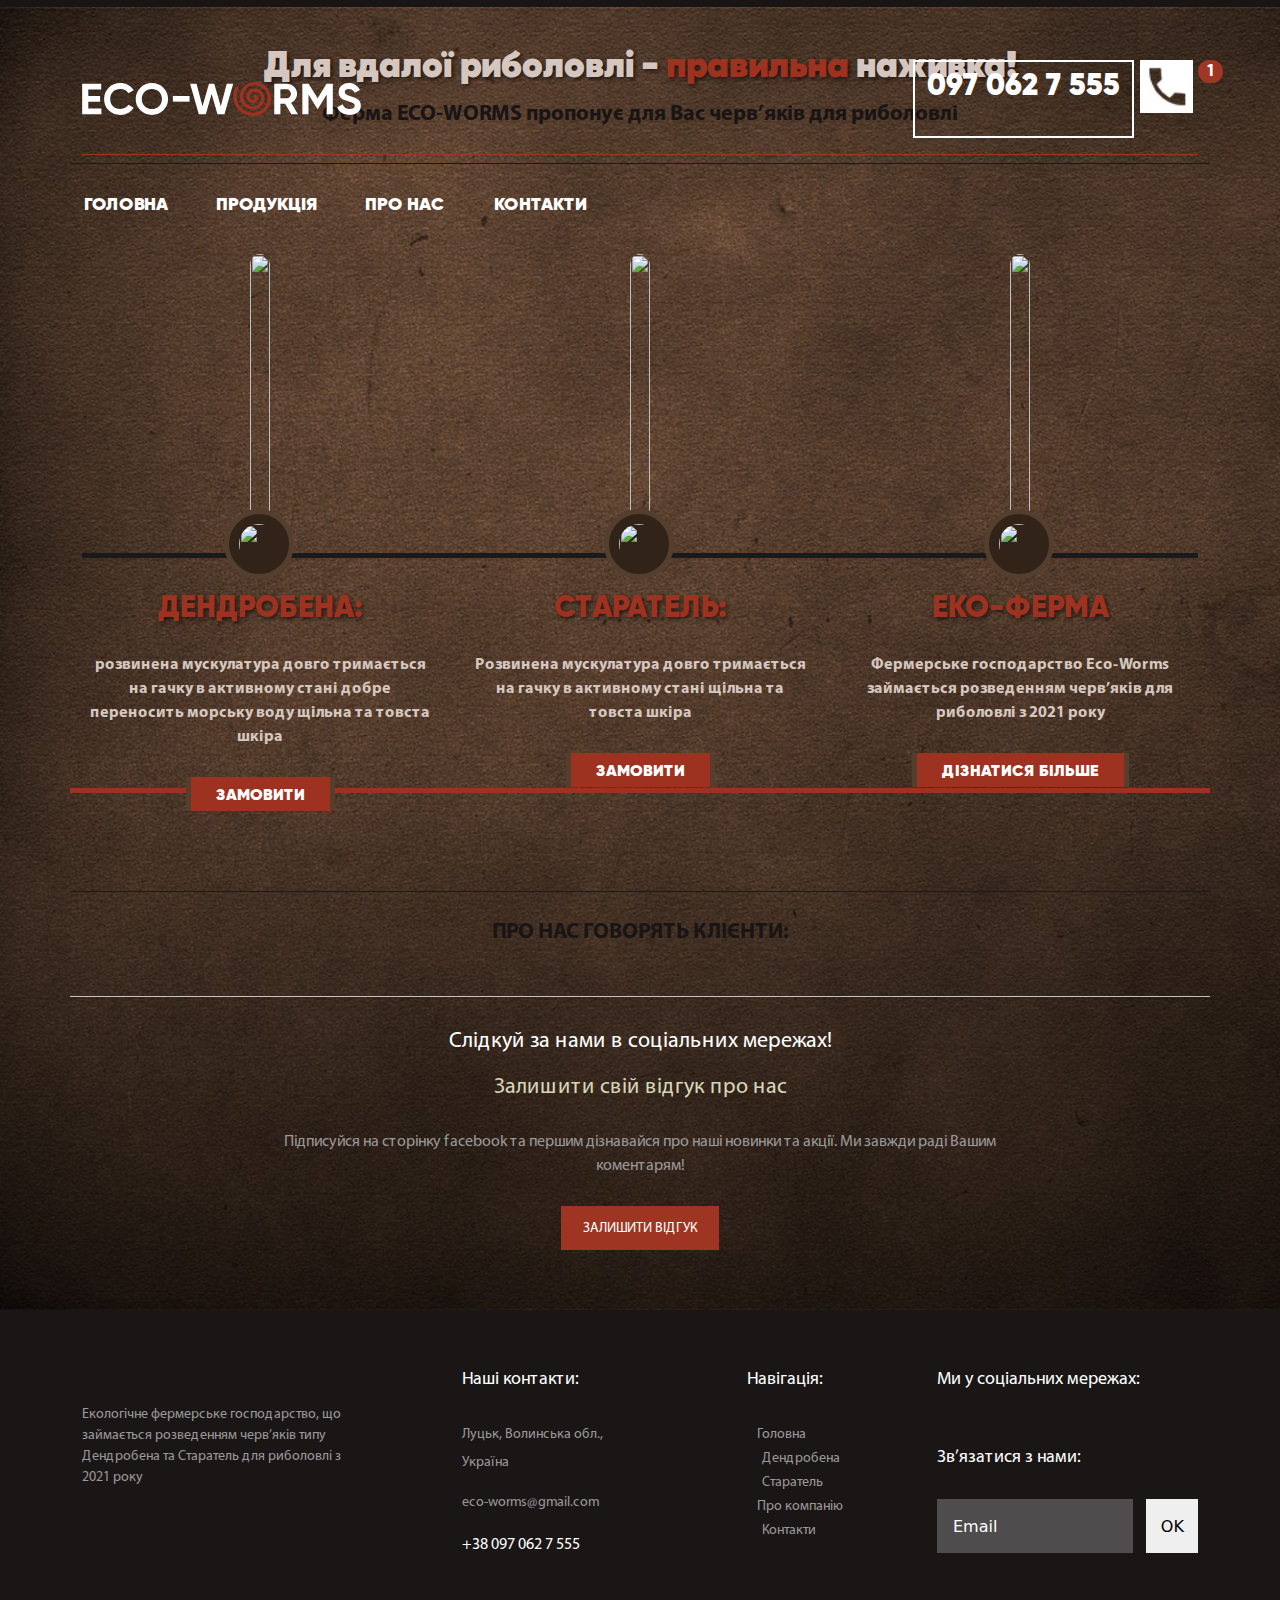
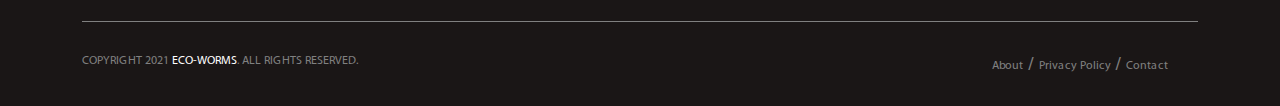
==== commit db2c0ec0: "make beautiful front page" ====
--- a/index.html
+++ b/index.html
@@ -25,8 +25,8 @@
                     <div class="wrapp-top-area-header d-flex justify-content-between align-items-center">
                         <a class="burger-mobile" href="#"><i class="fas fa-bars"></i></a>
                         <div class="logo-area">
-                            <a href="https://eco-worms.com.ua"><img
-                                    src="https://eco-worms.com.ua/wp-content/themes/eco-worms/img/logo.svg"
+                            <a href="index.html"><img
+                                    src="img/logo.svg"
                                     alt=""></a>
                         </div>
                         <div class="contact-header-area d-flex">
--- a/css/style.css
+++ b/css/style.css
@@ -2,37 +2,37 @@
 
 @font-face {
     font-family: 'Gilroy-Heavy';
-    src: url('../eco-worms/fonts/Gilroy-Heavy.ttf') format('truetype');
+    src: url('../fonts/Gilroy-Heavy.ttf') format('truetype');
 }
 
 @font-face {
     font-family: 'Gilroy-Black';
-    src: url('../eco-worms/fonts/Gilroy-Black.ttf') format('truetype');
+    src: url('../fonts/Gilroy-Black.ttf') format('truetype');
 }
 
 @font-face {
     font-family: 'Gilroy-Bold';
-    src: url('../eco-worms/fonts/Gilroy-Bold.ttf') format('truetype');
+    src: url('../fonts/Gilroy-Bold.ttf') format('truetype');
 }
 
 @font-face {
     font-family: 'Gilroy-Medium';
-    src: url('../eco-worms/fonts/Gilroy-Medium.ttf') format('truetype');
+    src: url('../fonts/Gilroy-Medium.ttf') format('truetype');
 }
 
 @font-face {
     font-family: 'Gilroy-SemiBold';
-    src: url('../eco-worms/fonts/Gilroy-SemiBold.ttf') format('truetype');
+    src: url('../fonts/Gilroy-SemiBold.ttf') format('truetype');
 }
 
 @font-face {
     font-family: 'MyriadPro-Bold';
-    src: url('../eco-worms/fonts/MyriadPro-Bold.ttf') format('truetype');
+    src: url('../fonts/MyriadPro-Bold.ttf') format('truetype');
 }
 
 @font-face {
     font-family: 'MyriadPro-Regular';
-    src: url('../eco-worms/fonts/MyriadPro-Regular.ttf') format('truetype');
+    src: url('../fonts/MyriadPro-Regular.ttf') format('truetype');
 }
 
 /*------------------------------------------------
@@ -148,12 +148,12 @@
 }
 
 .main-page .main-area-with-bg {
-    background: url("../eco-worms/img/main-bg.jpg") no-repeat;
+    background: url("/img/main-bg.jpg") no-repeat;
     background-size: cover;
 }
 
 .single-page .main-area-with-bg {
-    background: url("../eco-worms/img/main-bg.jpg") no-repeat;
+    background: url("/img/main-bg.jpg") no-repeat;
     background-size: cover;
 }
 
@@ -517,7 +517,7 @@
 }
 
 /*.main-product .main-prod-wrapper.central-prod {*/
-/*    background-image: url("../eco-worms/img/shadow.png");*/
+/*    background-image: url("/img/shadow.png");*/
 /*    background-repeat: no-repeat;*/
 /*    background-size: cover;*/
 /*    padding-bottom: 80px;*/
@@ -613,7 +613,7 @@
 BANNER AREA
 --------------------------------------------------*/
 .banner-area {
-    background: url("../eco-worms/img/page-banner.jpg") no-repeat;
+    background: url("/img/page-banner.jpg") no-repeat;
     background-size: cover;
 }
 
@@ -722,11 +722,11 @@
 }
 
 .description-right-area.prod-11 {
-    background-image: url("../eco-worms/img/staratel_icon_red.svg");
+    background-image: url("/img/staratel_icon_red.svg");
 }
 
 .description-right-area.prod-22 {
-    background-image: url("../eco-worms/img/dendrobena_icon_red.svg");
+    background-image: url("/img/dendrobena_icon_red.svg");
 }
 
 .price-wrapper {
@@ -875,7 +875,7 @@
 
 .fish-wide {
     padding: 40px 130px 66px 130px;
-    background: url("../eco-worms/img/bg-fish.png") no-repeat bottom left;
+    background: url("/img/bg-fish.png") no-repeat bottom left;
     background-size: contain;
 }
 
@@ -1152,7 +1152,7 @@
 }
 
 .footer-page-list li:before {
-    content: url("../eco-worms/img/bullet.svg");
+    content: url("/img/bullet.svg");
     width: 7px;
     height: 10px;
     padding-right: 10px;
@@ -1933,7 +1933,7 @@
 
 .description-right-area.outofstock:before {
     content: "";
-    background: url(../eco-worms/img/outofstock.png) no-repeat;
+    background: url(/img/outofstock.png) no-repeat;
     background-size: contain;
     display: block;
     width: 70%;
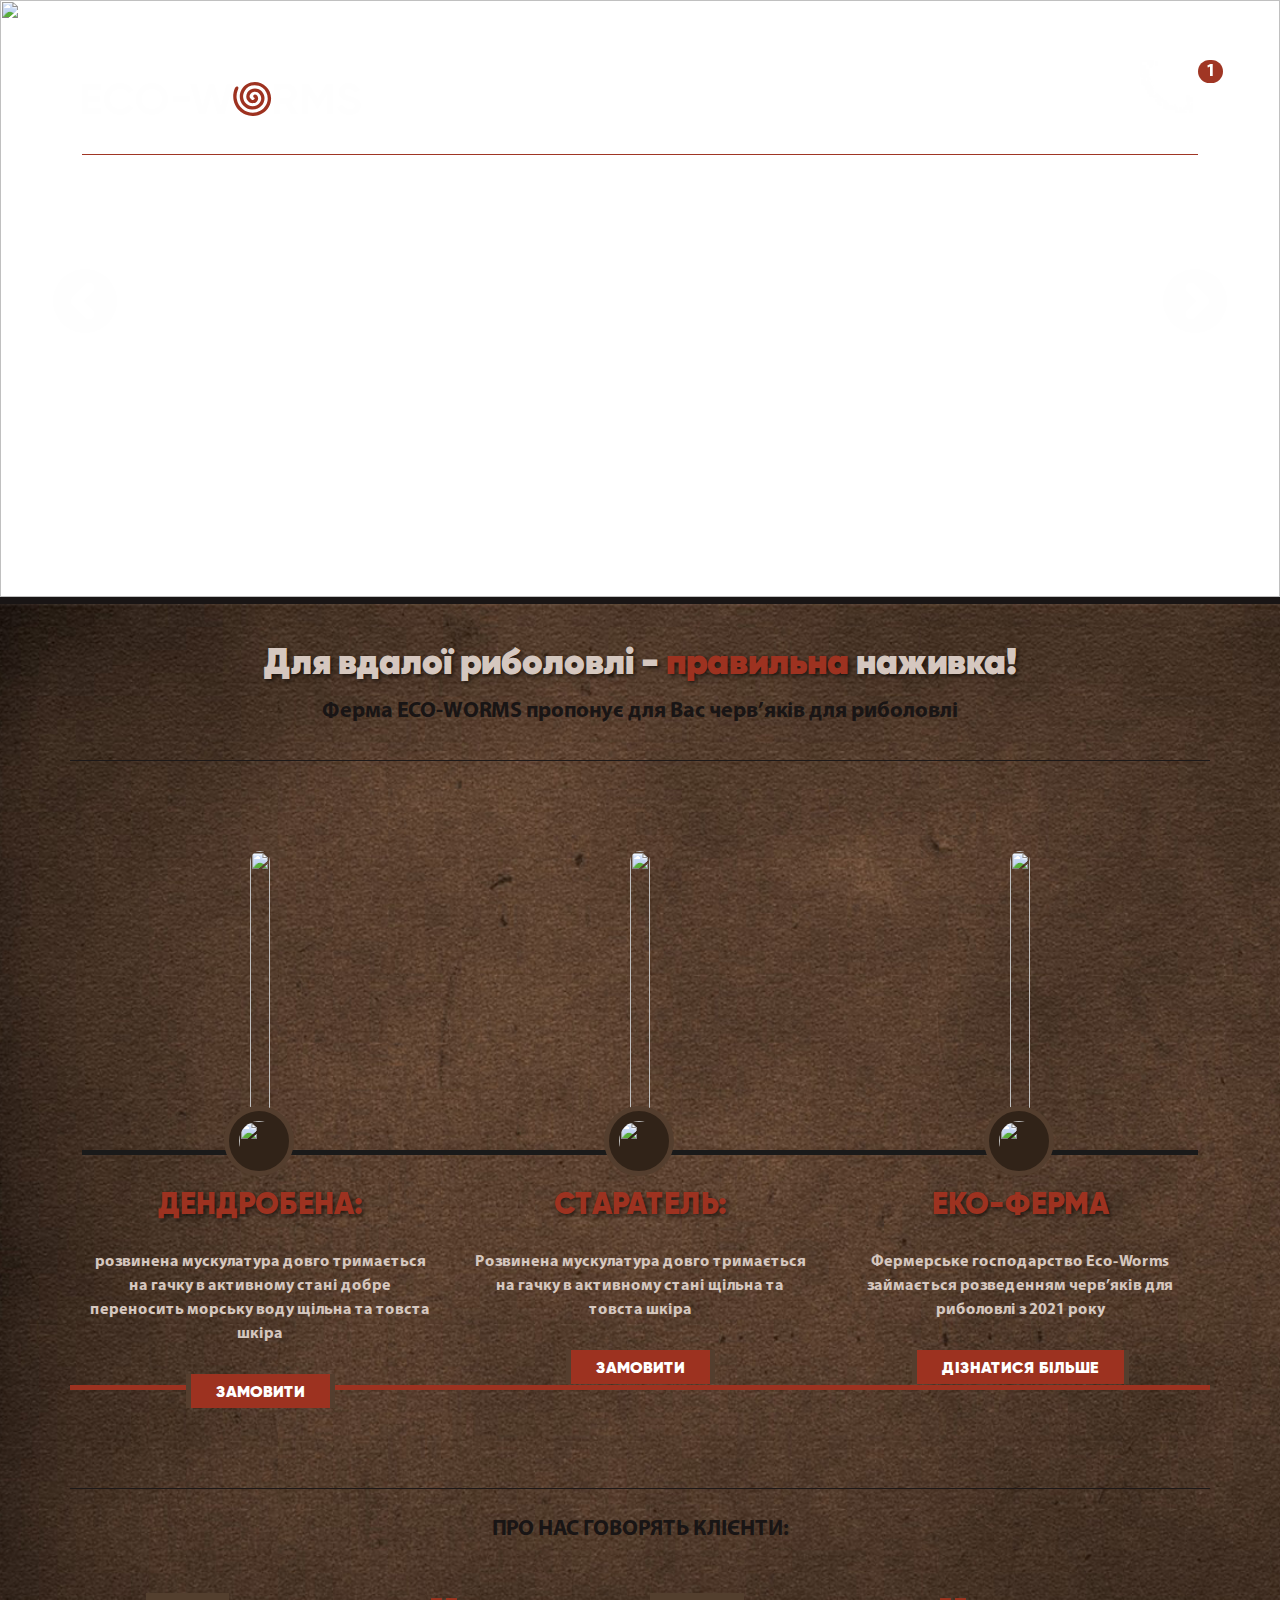
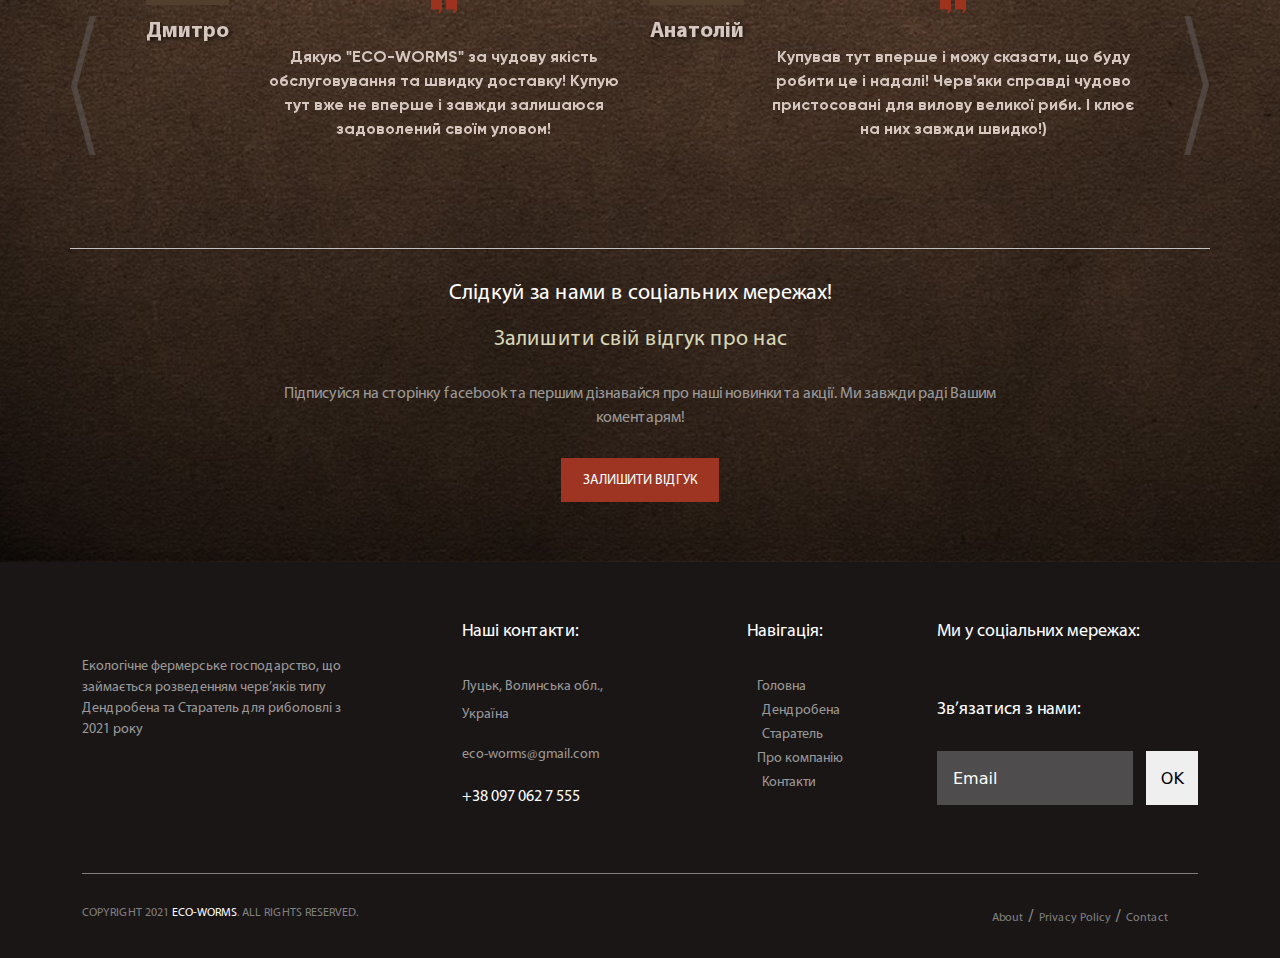
==== commit 658bdeb7: "make beautiful front page" ====
--- a/index.html
+++ b/index.html
@@ -918,10 +918,10 @@
 </div>
 
 
-<script src="https://eco-worms.com.ua/wp-content/themes/eco-worms/myjs/bootstrap.bundle.min.js"></script>
-<script src="https://eco-worms.com.ua/wp-content/themes/eco-worms/myjs/jquery-3.6.0.min.js"></script>
-<script src="https://eco-worms.com.ua/wp-content/themes/eco-worms/myjs/custom.js"></script>
-<script src="https://eco-worms.com.ua/wp-content/themes/eco-worms/myjs/owl.carousel.min.js"></script>
+<script src="js/bootstrap.bundle.min.js"></script>
+<script src="js/jquery-3.6.0.min.js"></script>
+<script src="js/custom.js?"></script>
+<script src="js/owl.carousel.js"></script>
 </body>
 </html>
 
--- a/css/style.css
+++ b/css/style.css
@@ -148,12 +148,12 @@
 }
 
 .main-page .main-area-with-bg {
-    background: url("/img/main-bg.jpg") no-repeat;
+    background: url("../img/main-bg.jpg") no-repeat;
     background-size: cover;
 }
 
 .single-page .main-area-with-bg {
-    background: url("/img/main-bg.jpg") no-repeat;
+    background: url("../img/main-bg.jpg") no-repeat;
     background-size: cover;
 }
 
@@ -517,7 +517,7 @@
 }
 
 /*.main-product .main-prod-wrapper.central-prod {*/
-/*    background-image: url("/img/shadow.png");*/
+/*    background-image: url("../img/shadow.png");*/
 /*    background-repeat: no-repeat;*/
 /*    background-size: cover;*/
 /*    padding-bottom: 80px;*/
@@ -613,7 +613,7 @@
 BANNER AREA
 --------------------------------------------------*/
 .banner-area {
-    background: url("/img/page-banner.jpg") no-repeat;
+    background: url("../img/page-banner.jpg") no-repeat;
     background-size: cover;
 }
 
@@ -722,11 +722,11 @@
 }
 
 .description-right-area.prod-11 {
-    background-image: url("/img/staratel_icon_red.svg");
+    background-image: url("../img/staratel_icon_red.svg");
 }
 
 .description-right-area.prod-22 {
-    background-image: url("/img/dendrobena_icon_red.svg");
+    background-image: url("../img/dendrobena_icon_red.svg");
 }
 
 .price-wrapper {
@@ -875,7 +875,7 @@
 
 .fish-wide {
     padding: 40px 130px 66px 130px;
-    background: url("/img/bg-fish.png") no-repeat bottom left;
+    background: url("../img/bg-fish.png") no-repeat bottom left;
     background-size: contain;
 }
 
@@ -1152,7 +1152,7 @@
 }
 
 .footer-page-list li:before {
-    content: url("/img/bullet.svg");
+    content: url("../img/bullet.svg");
     width: 7px;
     height: 10px;
     padding-right: 10px;
@@ -1933,7 +1933,7 @@
 
 .description-right-area.outofstock:before {
     content: "";
-    background: url(/img/outofstock.png) no-repeat;
+    background: url(../img/outofstock.png) no-repeat;
     background-size: contain;
     display: block;
     width: 70%;
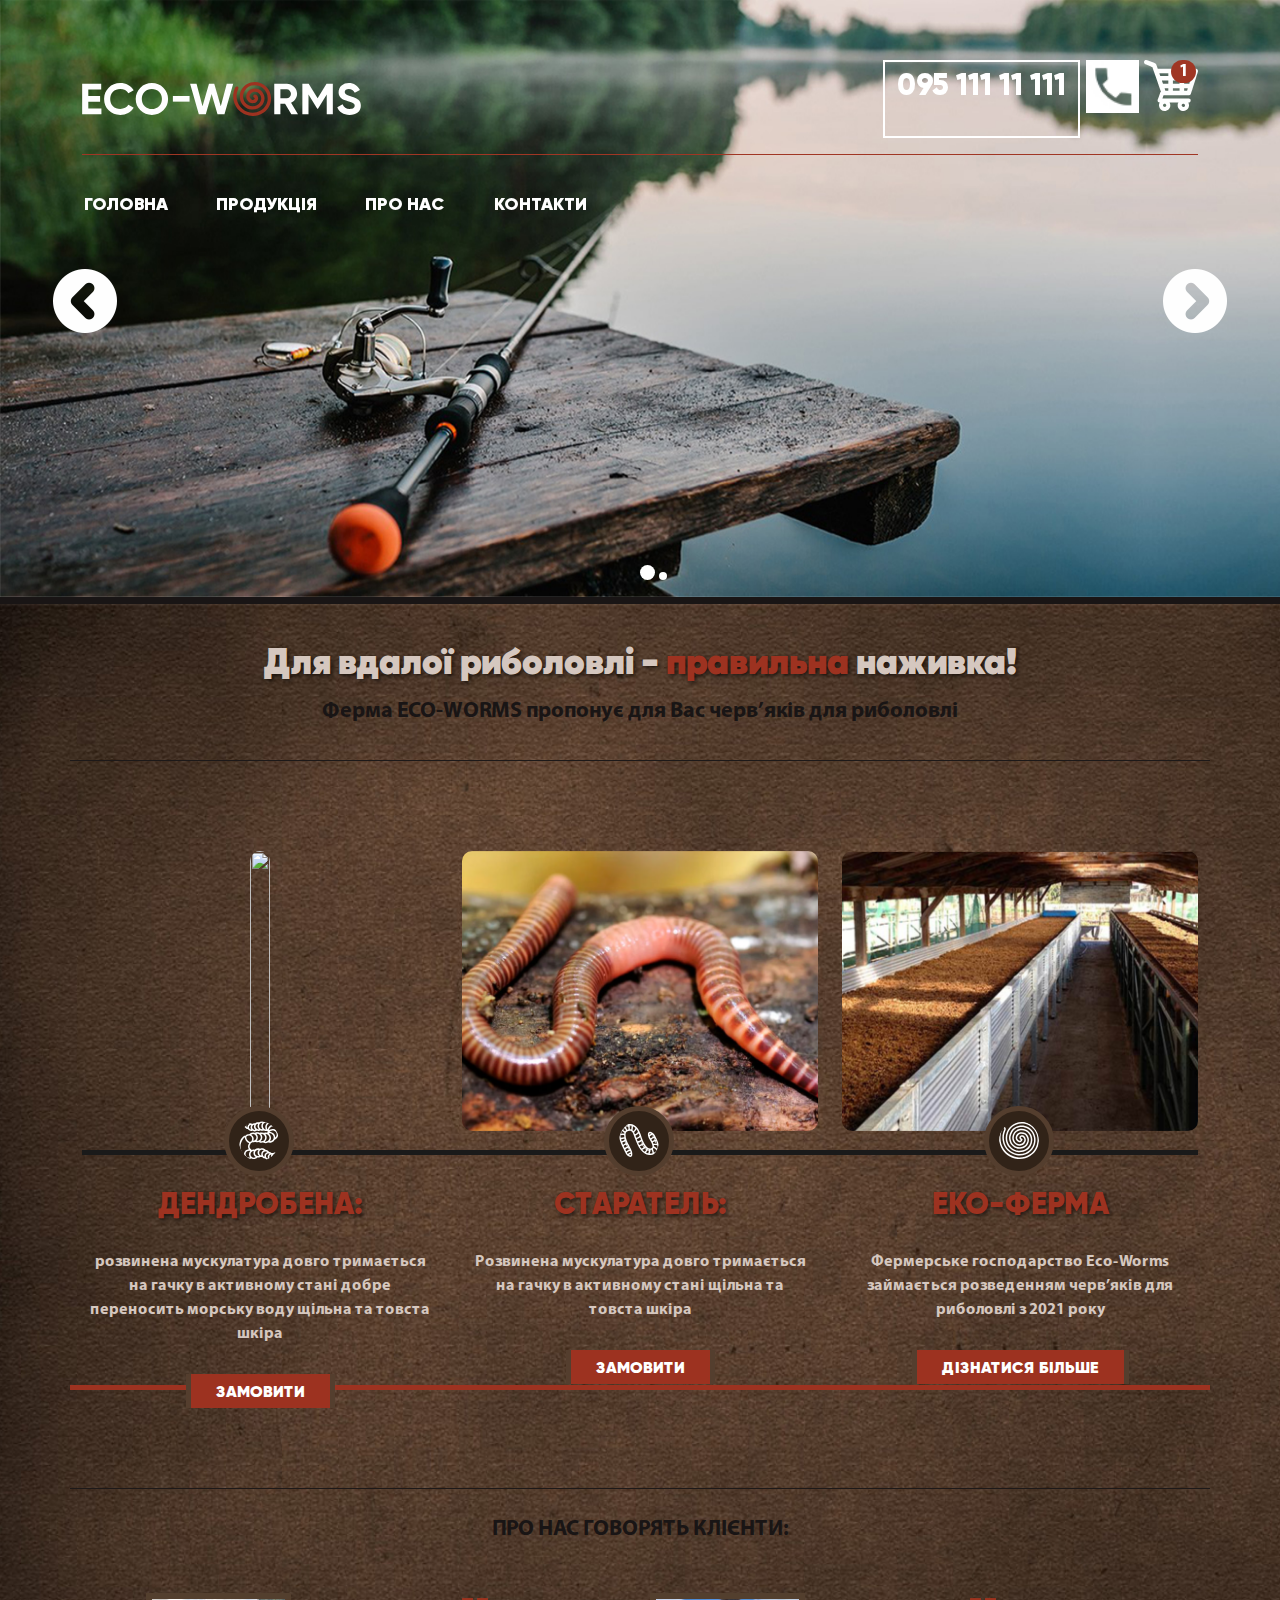
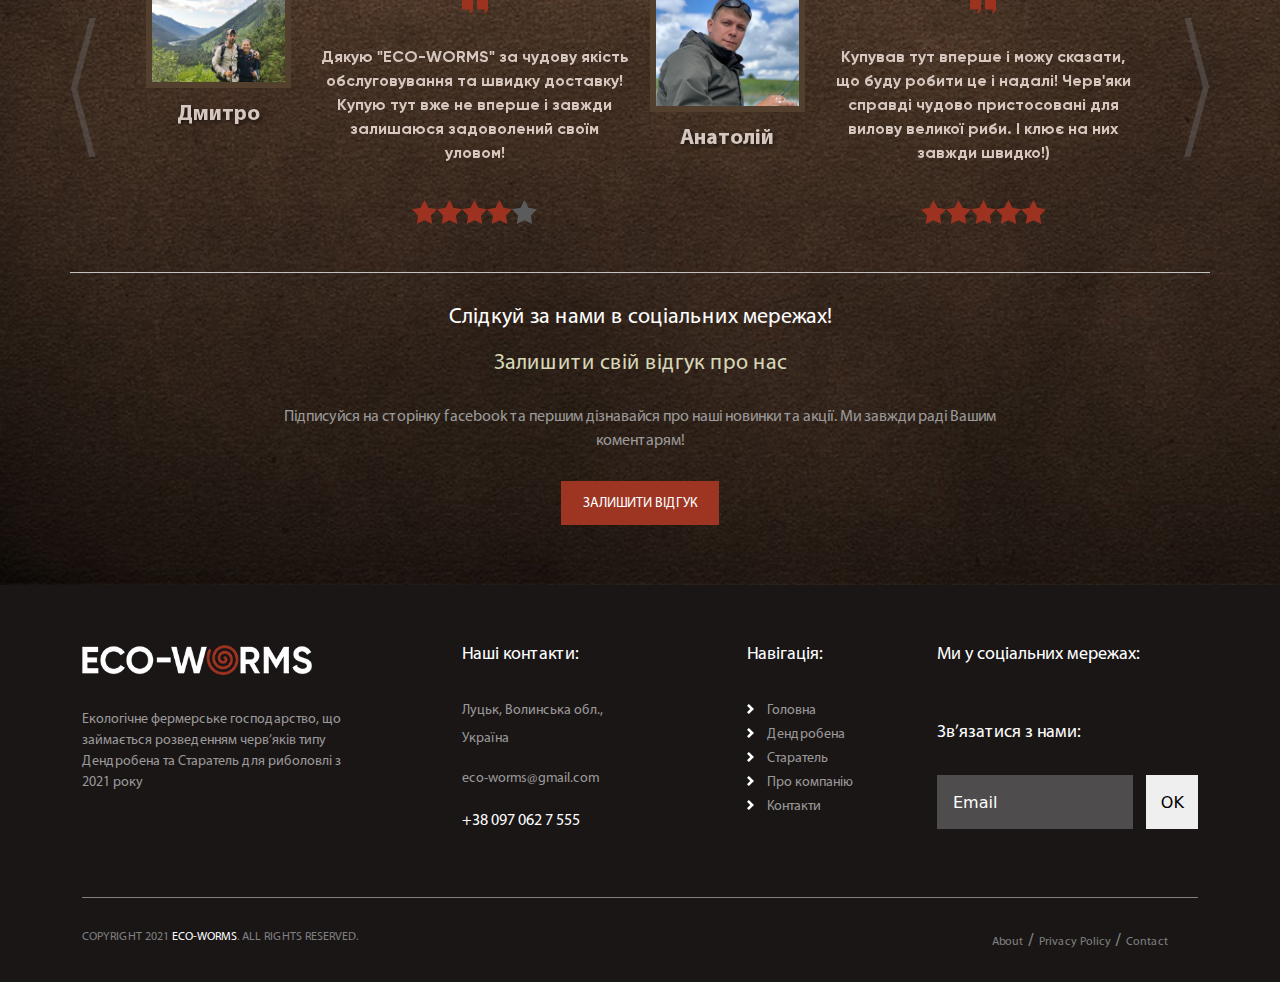
==== commit 755bca97: "make beautiful front page" ====
--- a/index.html
+++ b/index.html
@@ -30,11 +30,11 @@
                                     alt=""></a>
                         </div>
                         <div class="contact-header-area d-flex">
-                            <a class="header-social" href="https://www.facebook.com/Eco-Worms-108910648020739"><i
+                            <a class="header-social" href="#"><i
                                     class="fab fa-facebook-f"></i></a>
                             <a class="header-social" href="#"><i class="fab fa-whatsapp"></i></a>
-                            <p class="phone-numbers">097 062 7 555</p>
-                            <a class="phone-header" href="tel:097 062 7 555">
+                            <p class="phone-numbers">095 111 11 111</p>
+                            <a class="phone-header" href="tel:095 111 11 11">
                                 <svg xmlns="http://www.w3.org/2000/svg"
                                      xmlns:xlink="http://www.w3.org/1999/xlink"
                                      width="1.411cm" height="1.411cm">
@@ -42,10 +42,10 @@
                                            xlink:href="[data-uri]"/>
                                 </svg>
                             </a>
-                            <a class="header-mini-cart" href="https://eco-worms.com.ua/?page_id=8">
+                            <a class="header-mini-cart" href="#">
 	                            <span class="cart-counter">
                                     1                                </span>
-                                <img src="https://eco-worms.com.ua/wp-content/themes/eco-worms/img/korzina.svg" alt="">
+                                <img src="img/korzina.svg" alt="">
 
                             </a>
                             <div class="mini-cart-header">
@@ -54,7 +54,7 @@
                                 <ul class="woocommerce-mini-cart cart_list product_list_widget ">
                                     <li class="woocommerce-mini-cart-item mini_cart_item">
                                         <!--					--> <a
-                                            href="https://eco-worms.com.ua/product/%d0%b4%d0%b5%d0%bd%d0%b4%d1%80%d0%be%d0%b1%d0%b5%d0%bd%d0%b0/?attribute_pa_%25d0%25b2%25d0%25b0%25d0%25b3%25d0%25b0=25%25d0%25b3">
+                                            href="single-product.html?attribute_pa_%25d0%25b2%25d0%25b0%25d0%25b3%25d0%25b0=25%25d0%25b3">
                                         Дендробена - 25г:
                                     </a>
                                         <span class="quantity"><span class="quan">1 шт. </span> 7220 грн</span></li>
@@ -81,21 +81,21 @@
             <nav class="main-menu">
                 <div class="row">
                     <ul class="main-menu-list d-flex">
-                        <li class="main-menu-item"><a href="https://eco-worms.com.ua">ГОЛОВНА</a></li>
+                        <li class="main-menu-item"><a href="index.html">ГОЛОВНА</a></li>
                         <li class="main-menu-item production"><a href="#">ПРОДУКЦІЯ</a>
                             <ul class="sub-list">
                                 <li>
-                                    <a href="https://eco-worms.com.ua/product/%d0%b4%d0%b5%d0%bd%d0%b4%d1%80%d0%be%d0%b1%d0%b5%d0%bd%d0%b0/"
+                                    <a href="single-product.html"
                                        class="sublist-item">дендробена</a></li>
                                 <li>
-                                    <a href="https://eco-worms.com.ua/product/c%d1%82%d0%b0%d1%80%d0%b0%d1%82%d0%b5%d0%bb%d1%8c/"
+                                    <a href="single-product.html"
                                        class="sublist-item">старатель</a></li>
                             </ul>
                         </li>
                         <li class="main-menu-item"><a
-                                href="https://eco-worms.com.ua/%d0%bf%d1%80%d0%be-%d0%bd%d0%b0%d1%81/">ПРО НАС</a></li>
+                                href="about-us.html">ПРО НАС</a></li>
                         <li class="main-menu-item"><a
-                                href="https://eco-worms.com.ua/%d0%bd%d0%b0%d1%88%d1%96-%d0%ba%d0%be%d0%bd%d1%82%d0%b0%d0%ba%d1%82%d0%b8/">КОНТАКТИ</a>
+                                href="contact.html">КОНТАКТИ</a>
                         </li>
                     </ul>
                 </div>
@@ -107,7 +107,7 @@
 
 <div class="mobile-menu">
     <div class="heading-block">
-        <a href="https://eco-worms.com.ua">
+        <a href="index.html">
             <svg
                     xmlns="http://www.w3.org/2000/svg"
                     xmlns:xlink="http://www.w3.org/1999/xlink"
@@ -124,26 +124,26 @@
         <li class="main-menu-item production"><a class="prod-link" href="#">ПРОДУКЦІЯ</a>
             <ul class="sub-list">
                 <li>
-                    <a href="https://eco-worms.com.ua/product/%d0%b4%d0%b5%d0%bd%d0%b4%d1%80%d0%be%d0%b1%d0%b5%d0%bd%d0%b0/"
+                    <a href="single-product.html"
                        class="sublist-item">дендробена</a></li>
-                <li><a href="https://eco-worms.com.ua/product/c%d1%82%d0%b0%d1%80%d0%b0%d1%82%d0%b5%d0%bb%d1%8c/"
+                <li><a href="single-product.html"
                        class="sublist-item">старатель</a></li>
             </ul>
         </li>
-        <li class="main-menu-item"><a href="https://eco-worms.com.ua/%d0%bf%d1%80%d0%be-%d0%bd%d0%b0%d1%81/">ПРО НАС</a>
+        <li class="main-menu-item"><a href="about-us.html">ПРО НАС</a>
         </li>
         <li class="main-menu-item"><a
-                href="https://eco-worms.com.ua/%d0%bd%d0%b0%d1%88%d1%96-%d0%ba%d0%be%d0%bd%d1%82%d0%b0%d0%ba%d1%82%d0%b8/">КОНТАКТИ</a>
+                href="contact.html">КОНТАКТИ</a>
         </li>
     </ul>
     <div class="contact-icons">
         <div class="header-social-mobile-wrapp d-flex">
-            <a class="header-social" href="https://www.facebook.com/Eco-Worms-108910648020739"><i
+            <a class="header-social" href="#"><i
                     class="fab fa-facebook-f"></i></a>
             <a class="header-social" href="#"><i class="fab fa-whatsapp"></i></a>
         </div>
 
-        <p class="phone-numbers">097 062 7 555</p>
+        <p class="phone-numbers">095 111 11 111</p>
     </div>
 
 </div>
@@ -156,11 +156,9 @@
                 <div class="row">
                     <div class="wrapp-slides owl-carousel">
                         <img class="banner-images"
-                             src="https://eco-worms.com.ua/wp-content/themes/eco-worms/img/banner2.jpg" alt="">
+                             src="img/banner2.jpg" alt="">
                         <img class="banner-images"
-                             src="https://eco-worms.com.ua/wp-content/themes/eco-worms/img/banner1.jpg" alt="">
-                        <img class="banner-images"
-                             src="https://eco-worms.com.ua/wp-content/themes/eco-worms/img/baner_slide.jpg" alt="">
+                             src="img/banner1.jpg" alt="">
                     </div>
                 </div>
 
@@ -189,13 +187,13 @@
                             <div class="col-md-4 col-12">
                                 <div class="main-prod-wrapper">
                                     <div class="photo-area-prod">
-                                        <a href="https://eco-worms.com.ua/product/%d0%b4%d0%b5%d0%bd%d0%b4%d1%80%d0%be%d0%b1%d0%b5%d0%bd%d0%b0/"><img
-                                                src="https://eco-worms.com.ua/wp-content/themes/eco-worms/img/dendr_pic.png"
+                                        <a href="single-product.html"><img
+                                                src="img/dendr_pic.png"
                                                 alt=""></a>
                                         <a class="icon-link-worm"
-                                           href="https://eco-worms.com.ua/product/%d0%b4%d0%b5%d0%bd%d0%b4%d1%80%d0%be%d0%b1%d0%b5%d0%bd%d0%b0/"><img
+                                           href="single-product.html"><img
                                                 class="worm-icon"
-                                                src="https://eco-worms.com.ua/wp-content/themes/eco-worms/img/dendro_white.svg"
+                                                src="img/dendro_white.svg"
                                                 alt=""></a>
                                     </div>
                                     <h3>ДЕНДРОБЕНА:</h3>
@@ -204,19 +202,19 @@
                                         добре переносить морську воду
                                         щільна та товста шкіра</p>
                                     <a class="more-about-buy"
-                                       href="https://eco-worms.com.ua/product/%d0%b4%d0%b5%d0%bd%d0%b4%d1%80%d0%be%d0%b1%d0%b5%d0%bd%d0%b0/">Замовити</a>
+                                       href="single-product.html">Замовити</a>
                                 </div>
                             </div>
                             <div class="col-md-4 col-12">
                                 <div class="main-prod-wrapper">
                                     <div class="photo-area-prod">
-                                        <a href="https://eco-worms.com.ua/product/c%d1%82%d0%b0%d1%80%d0%b0%d1%82%d0%b5%d0%bb%d1%8c/"><img
-                                                src="https://eco-worms.com.ua/wp-content/themes/eco-worms/img/staratel_pic.png"
+                                        <a href="single-product.html"><img
+                                                src="img/staratel_pic.png"
                                                 alt=""></a>
                                         <a class="icon-link-worm"
-                                           href="https://eco-worms.com.ua/product/c%d1%82%d0%b0%d1%80%d0%b0%d1%82%d0%b5%d0%bb%d1%8c/"><img
+                                           href="single-product.html"><img
                                                 class="worm-icon"
-                                                src="https://eco-worms.com.ua/wp-content/themes/eco-worms/img/staratel_white.svg"
+                                                src="img/staratel_white.svg"
                                                 alt=""></a>
                                     </div>
                                     <h3>СТАРАТЕЛЬ:</h3>
@@ -225,19 +223,19 @@
                                         щільна та товста шкіра
                                     </p>
                                     <a class="more-about-buy"
-                                       href="https://eco-worms.com.ua/product/c%d1%82%d0%b0%d1%80%d0%b0%d1%82%d0%b5%d0%bb%d1%8c/">Замовити</a>
+                                       href="single-product.html">Замовити</a>
                                 </div>
                             </div>
                             <div class="col-md-4 col-12">
                                 <div class="main-prod-wrapper">
                                     <div class="photo-area-prod">
-                                        <a href="https://eco-worms.com.ua/%d0%bf%d1%80%d0%be-%d0%bd%d0%b0%d1%81/"><img
-                                                src="https://eco-worms.com.ua/wp-content/themes/eco-worms/img/ferma_pic.png"
+                                        <a href="about-us.html"><img
+                                                src="img/ferma_pic.png"
                                                 alt=""></a>
                                         <a class="icon-link-worm"
-                                           href="https://eco-worms.com.ua/%d0%bf%d1%80%d0%be-%d0%bd%d0%b0%d1%81/"><img
+                                           href="about-us.html"><img
                                                 class="worm-icon"
-                                                src="https://eco-worms.com.ua/wp-content/themes/eco-worms/img/ferma_white.svg"
+                                                src="img/ferma_white.svg"
                                                 alt=""></a>
                                     </div>
                                     <h3>ЕКО-ФЕРМА</h3>
@@ -245,7 +243,7 @@
                                         займається розведенням черв’яків
                                         для риболовлі з 2021 року</p>
                                     <a class="more-about-buy"
-                                       href="https://eco-worms.com.ua/%d0%bf%d1%80%d0%be-%d0%bd%d0%b0%d1%81/">Дізнатися
+                                       href="about-us.html">Дізнатися
                                         більше</a>
                                 </div>
                             </div>
@@ -271,7 +269,7 @@
                             <div class="col-12">
                                 <div class="review-wrapper d-flex">
                                     <div class="left-side">
-                                        <img src="https://eco-worms.com.ua/wp-content/themes/eco-worms/img/dmitro.jpg"
+                                        <img src="img/dmitro.jpg"
                                              alt="">
                                         <h4>Дмитро</h4>
                                     </div>
@@ -288,15 +286,15 @@
                                             тут вже
                                             не вперше і завжди залишаюся задоволений своїм уловом!</p>
                                         <div class="review-stars">
-                                            <img src="https://eco-worms.com.ua/wp-content/themes/eco-worms/img/star_red.svg"
-                                                 alt="">
-                                            <img src="https://eco-worms.com.ua/wp-content/themes/eco-worms/img/star_red.svg"
-                                                 alt="">
-                                            <img src="https://eco-worms.com.ua/wp-content/themes/eco-worms/img/star_red.svg"
-                                                 alt="">
-                                            <img src="https://eco-worms.com.ua/wp-content/themes/eco-worms/img/star_red.svg"
-                                                 alt="">
-                                            <img src="https://eco-worms.com.ua/wp-content/themes/eco-worms/img/star_grey.svg"
+                                            <img src="img/star_red.svg"
+                                                 alt="">
+                                            <img src="img/star_red.svg"
+                                                 alt="">
+                                            <img src="img/star_red.svg"
+                                                 alt="">
+                                            <img src="img/star_red.svg"
+                                                 alt="">
+                                            <img src="img/star_grey.svg"
                                                  alt="">
                                         </div>
                                     </div>
@@ -305,7 +303,7 @@
                             <div class="col-12">
                                 <div class="review-wrapper d-flex">
                                     <div class="left-side">
-                                        <img src="https://eco-worms.com.ua/wp-content/themes/eco-worms/img/anatoliy.JPG"
+                                        <img src="img/anatoliy.JPG"
                                              alt="">
                                         <h4>Анатолій</h4>
                                     </div>
@@ -323,15 +321,15 @@
                                             чудово пристосовані для вилову великої риби. І клює на них завжди
                                             швидко!)</p>
                                         <div class="review-stars">
-                                            <img src="https://eco-worms.com.ua/wp-content/themes/eco-worms/img/star_red.svg"
-                                                 alt="">
-                                            <img src="https://eco-worms.com.ua/wp-content/themes/eco-worms/img/star_red.svg"
-                                                 alt="">
-                                            <img src="https://eco-worms.com.ua/wp-content/themes/eco-worms/img/star_red.svg"
-                                                 alt="">
-                                            <img src="https://eco-worms.com.ua/wp-content/themes/eco-worms/img/star_red.svg"
-                                                 alt="">
-                                            <img src="https://eco-worms.com.ua/wp-content/themes/eco-worms/img/star_red.svg"
+                                            <img src="img/star_red.svg"
+                                                 alt="">
+                                            <img src="img/star_red.svg"
+                                                 alt="">
+                                            <img src="img/star_red.svg"
+                                                 alt="">
+                                            <img src="img/star_red.svg"
+                                                 alt="">
+                                            <img src="img/star_red.svg"
                                                  alt="">
 
                                         </div>
@@ -341,7 +339,7 @@
                             <div class="col-12">
                                 <div class="review-wrapper d-flex">
                                     <div class="left-side">
-                                        <img src="https://eco-worms.com.ua/wp-content/themes/eco-worms/img/sanya.JPG"
+                                        <img src="img/sanya.JPG"
                                              alt="">
                                         <h4>Олександр</h4>
                                     </div>
@@ -360,15 +358,15 @@
                                             постійно
                                             ходить на рибалку, то черв‘яки розходяться швидко!</p>
                                         <div class="review-stars">
-                                            <img src="https://eco-worms.com.ua/wp-content/themes/eco-worms/img/star_red.svg"
-                                                 alt="">
-                                            <img src="https://eco-worms.com.ua/wp-content/themes/eco-worms/img/star_red.svg"
-                                                 alt="">
-                                            <img src="https://eco-worms.com.ua/wp-content/themes/eco-worms/img/star_red.svg"
-                                                 alt="">
-                                            <img src="https://eco-worms.com.ua/wp-content/themes/eco-worms/img/star_red.svg"
-                                                 alt="">
-                                            <img src="https://eco-worms.com.ua/wp-content/themes/eco-worms/img/star_red.svg"
+                                            <img src="img/star_red.svg"
+                                                 alt="">
+                                            <img src="img/star_red.svg"
+                                                 alt="">
+                                            <img src="img/star_red.svg"
+                                                 alt="">
+                                            <img src="img/star_red.svg"
+                                                 alt="">
+                                            <img src="img/star_red.svg"
                                                  alt="">
                                         </div>
                                     </div>
@@ -393,7 +391,7 @@
                                 </p>
                             </div>
                             <div class="button-area">
-                                <a href="https://www.facebook.com/Eco-Worms-108910648020739" class="button-action">Залишити
+                                <a href="#" class="button-action">Залишити
                                     відгук</a>
                             </div>
 
@@ -412,8 +410,8 @@
                 <div class="row">
                     <div class="col-md-3 col-12">
                         <div class="about-company-footer-area">
-                            <a href="https://eco-worms.com.ua"><img
-                                    src="https://eco-worms.com.ua/wp-content/themes/eco-worms/img/logo.png" alt=""></a>
+                            <a href="index.html"><img
+                                    src="img/logo.png" alt=""></a>
                             <p>Екологічне фермерське господарство, що займається
                                 розведенням черв’яків типу Дендробена та Старатель
                                 для риболовлі з 2021 року</p>
@@ -435,17 +433,17 @@
                         <div class="footer-pages">
                             <h5>Навігація:</h5>
                             <ul class="footer-page-list">
-                                <li><a href="https://eco-worms.com.ua">Головна</a></li>
+                                <li><a href="index.html">Головна</a></li>
                                 <li>
-                                    <a href="https://eco-worms.com.ua/product/%d0%b4%d0%b5%d0%bd%d0%b4%d1%80%d0%be%d0%b1%d0%b5%d0%bd%d0%b0/">Дендробена</a>
+                                    <a href="single-product.html">Дендробена</a>
                                 </li>
                                 <li>
-                                    <a href="https://eco-worms.com.ua/product/c%d1%82%d0%b0%d1%80%d0%b0%d1%82%d0%b5%d0%bb%d1%8c/">Старатель</a>
+                                    <a href="single-product.html">Старатель</a>
                                 </li>
-                                <li><a href="https://eco-worms.com.ua/%d0%bf%d1%80%d0%be-%d0%bd%d0%b0%d1%81/">Про
+                                <li><a href="about-us.html">Про
                                     компанію</a></li>
                                 <li>
-                                    <a href="https://eco-worms.com.ua/%d0%bd%d0%b0%d1%88%d1%96-%d0%ba%d0%be%d0%bd%d1%82%d0%b0%d0%ba%d1%82%d0%b8/">Контакти</a>
+                                    <a href="contact.html">Контакти</a>
                                 </li>
                             </ul>
                         </div>
@@ -481,10 +479,10 @@
                 <p>Copyright 2021 <span>eco-worms</span>. All Rights Reserved.</p>
                 <div class="policy-pages">
                     <ul>
-                        <li><a href="https://eco-worms.com.ua/%d0%bf%d1%80%d0%be-%d0%bd%d0%b0%d1%81/">About</a></li>
+                        <li><a href="about-us.html">About</a></li>
                         <li><a href="#">Privacy Policy</a></li>
                         <li>
-                            <a href="https://eco-worms.com.ua/%d0%bd%d0%b0%d1%88%d1%96-%d0%ba%d0%be%d0%bd%d1%82%d0%b0%d0%ba%d1%82%d0%b8/">Contact</a>
+                            <a href="contact.html">Contact</a>
                         </li>
                     </ul>
                 </div>
@@ -499,7 +497,7 @@
         <div class="main-popup">
             <div class="popup-head">
                 <div class="popup-cart-head">
-                    <img src="https://eco-worms.com.ua/wp-content/themes/eco-worms/img/korzina.svg" alt="">
+                    <img src="img/korzina.svg" alt="">
                     <h2>КОШИК</h2>
                 </div>
                 <a href="#" class="close-popup">
@@ -518,7 +516,7 @@
             </div>
             <div class="woocommerce">
                 <div class="woocommerce-notices-wrapper"></div>
-                <form class="woocommerce-cart-form" action="https://eco-worms.com.ua/?page_id=8" method="post">
+                <form class="woocommerce-cart-form" action="#" method="post">
 
                     <table class="shop_table shop_table_responsive cart woocommerce-cart-form__contents"
                            cellspacing="0">
@@ -530,19 +528,19 @@
 
 
                             <td class="product-thumbnail">
-                                <a href="https://eco-worms.com.ua/product/%d0%b4%d0%b5%d0%bd%d0%b4%d1%80%d0%be%d0%b1%d0%b5%d0%bd%d0%b0/?attribute_pa_%25d0%25b2%25d0%25b0%25d0%25b3%25d0%25b0=25%25d0%25b3">
-                                    <img src="https://eco-worms.com.ua/wp-content/themes/eco-worms/img/cart-worm-2.png"
+                                <a href="single-product.html?attribute_pa_%25d0%25b2%25d0%25b0%25d0%25b3%25d0%25b0=25%25d0%25b3">
+                                    <img src="img/cart-worm-2.png"
                                          alt="">
                                 </a>
                             </td>
 
                             <td class="product-name" data-title="Товар">
-                                <a href="https://eco-worms.com.ua/product/%d0%b4%d0%b5%d0%bd%d0%b4%d1%80%d0%be%d0%b1%d0%b5%d0%bd%d0%b0/?attribute_pa_%25d0%25b2%25d0%25b0%25d0%25b3%25d0%25b0=25%25d0%25b3">Дендробена
+                                <a href="single-product.html?attribute_pa_%25d0%25b2%25d0%25b0%25d0%25b3%25d0%25b0=25%25d0%25b3">Дендробена
                                     - 25г</a></td>
 
 
                             <td class="product-remove">
-                                <a href="https://eco-worms.com.ua/?page_id=8&#038;remove_item=6675dfeb6a6eeccffb2d48f704a7c6a5&#038;_wpnonce=77b9bec155"
+                                <a href="#"
                                    class="remove" aria-label="Видалити цю позицію" data-product_id="22"
                                    data-product_sku=""><i class="fas fa-trash"></i></a>
 
@@ -638,7 +636,7 @@
             <div class="woocommerce">
                 <div class="woocommerce-notices-wrapper"></div>
                 <form name="checkout" method="post" class="checkout woocommerce-checkout"
-                      action="https://eco-worms.com.ua/checkout/" enctype="multipart/form-data">
+                      action="#" enctype="multipart/form-data">
 
 
                     <div class="col2-set" id="customer_details">
@@ -871,7 +869,7 @@
                                             <div class="woocommerce-privacy-policy-text"><p>Ваши личные данные будут
                                                 использоваться для обработки ваших заказов, упрощения вашей работы с
                                                 сайтом и для других целей, описанных в нашей <a
-                                                        href="https://eco-worms.com.ua/?page_id=3"
+                                                        href="#"
                                                         class="woocommerce-privacy-policy-link" target="_blank">політика
                                                     конфіденційності</a>.</p>
                                             </div>
--- a/css/style.css
+++ b/css/style.css
@@ -1144,11 +1144,17 @@
     color: #fff;
     font-size: 16px;
 }
-
+.footer-page-list li{
+    display: flex;
+    flex-direction: row;
+    align-items: baseline;
+    justify-content: start;
+}
 .footer-page-list li a {
     font-family: 'MyriadPro-Regular';
     font-size: 14px;
     color: #9b9999;
+    padding-left: 10px;
 }
 
 .footer-page-list li:before {
